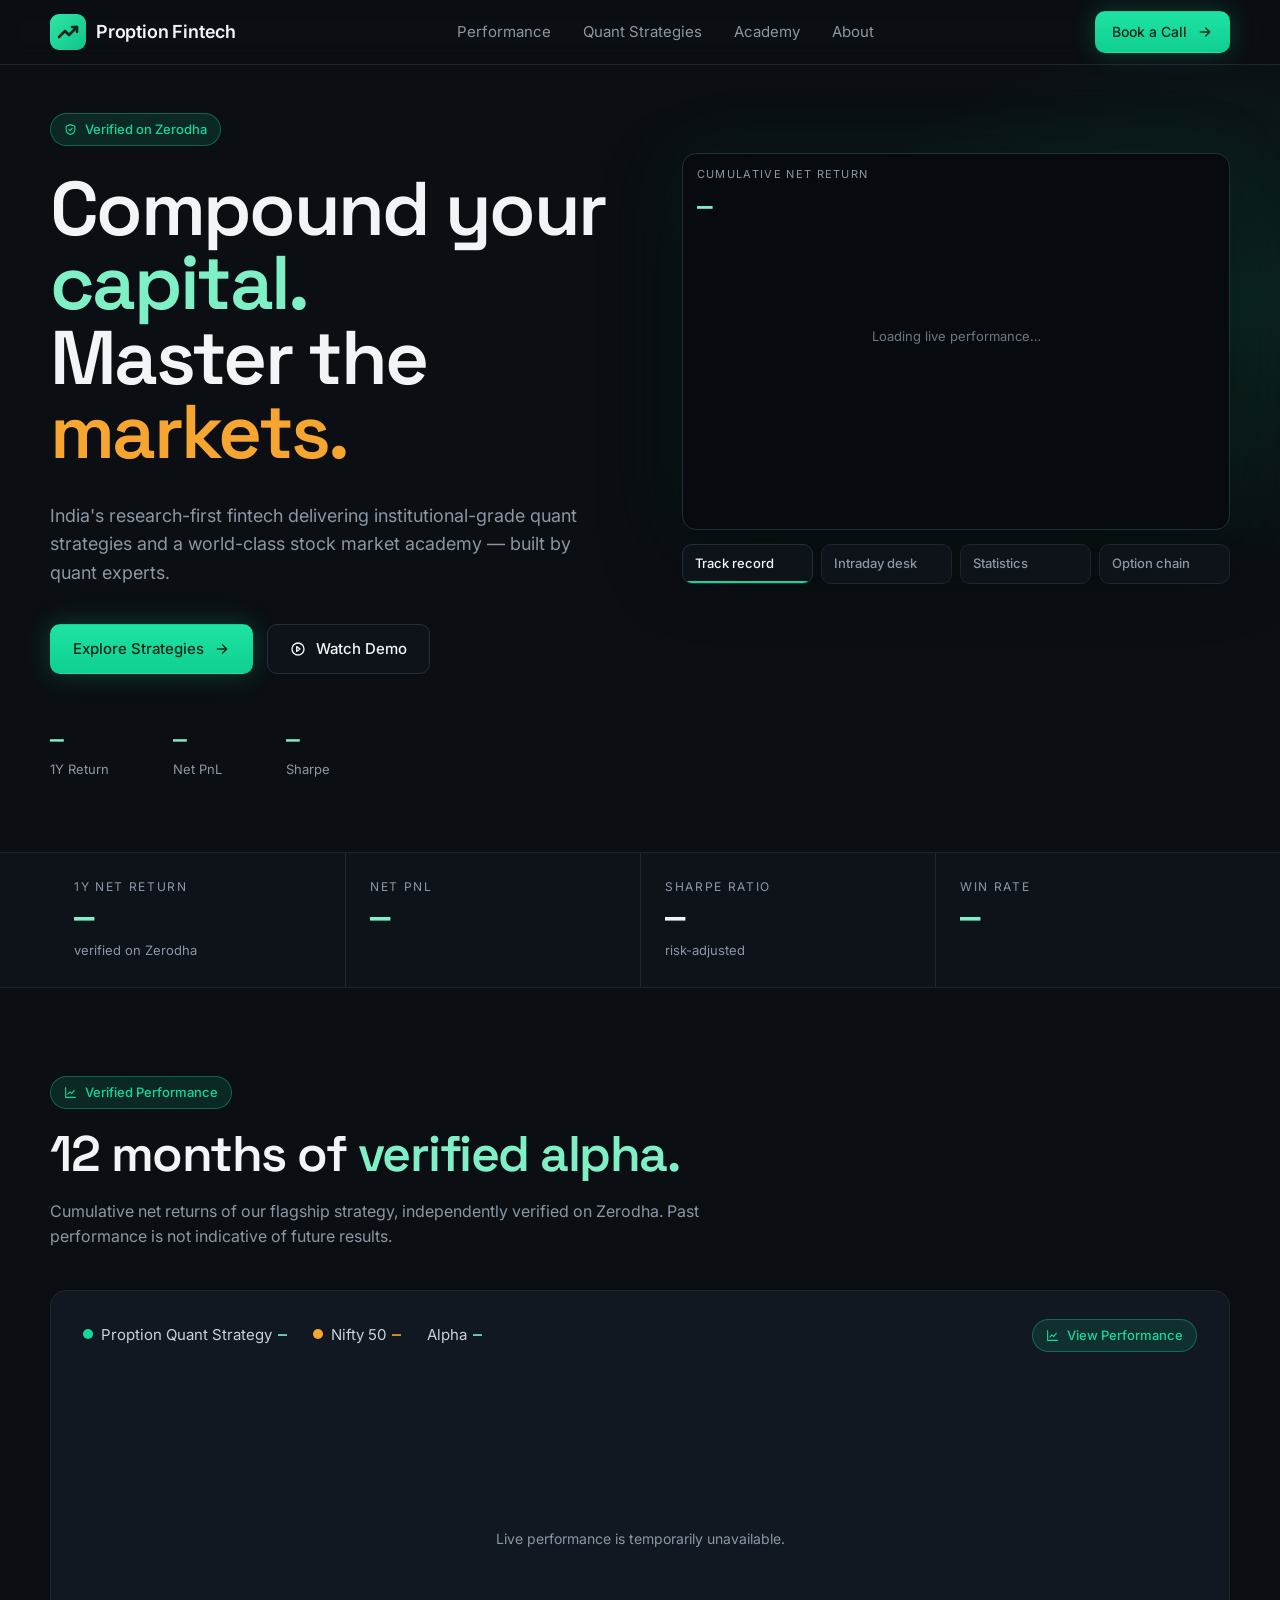
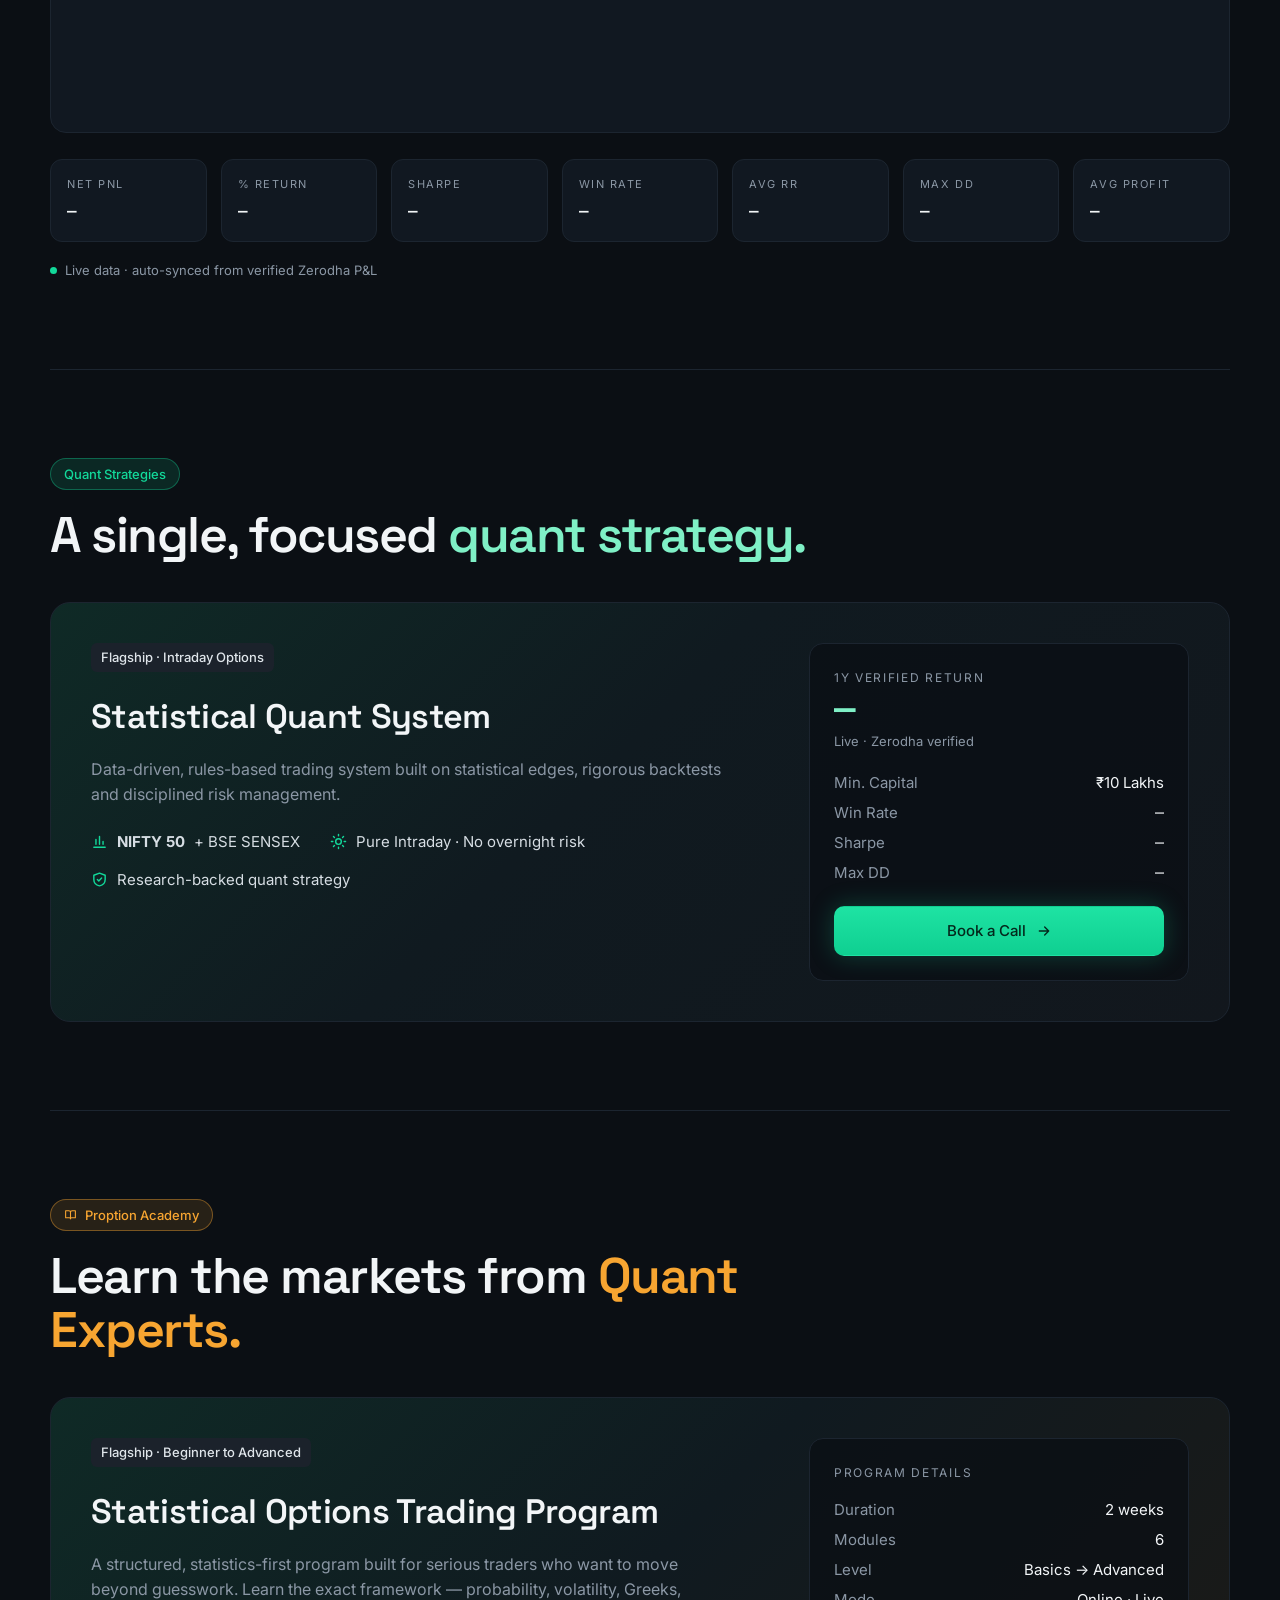
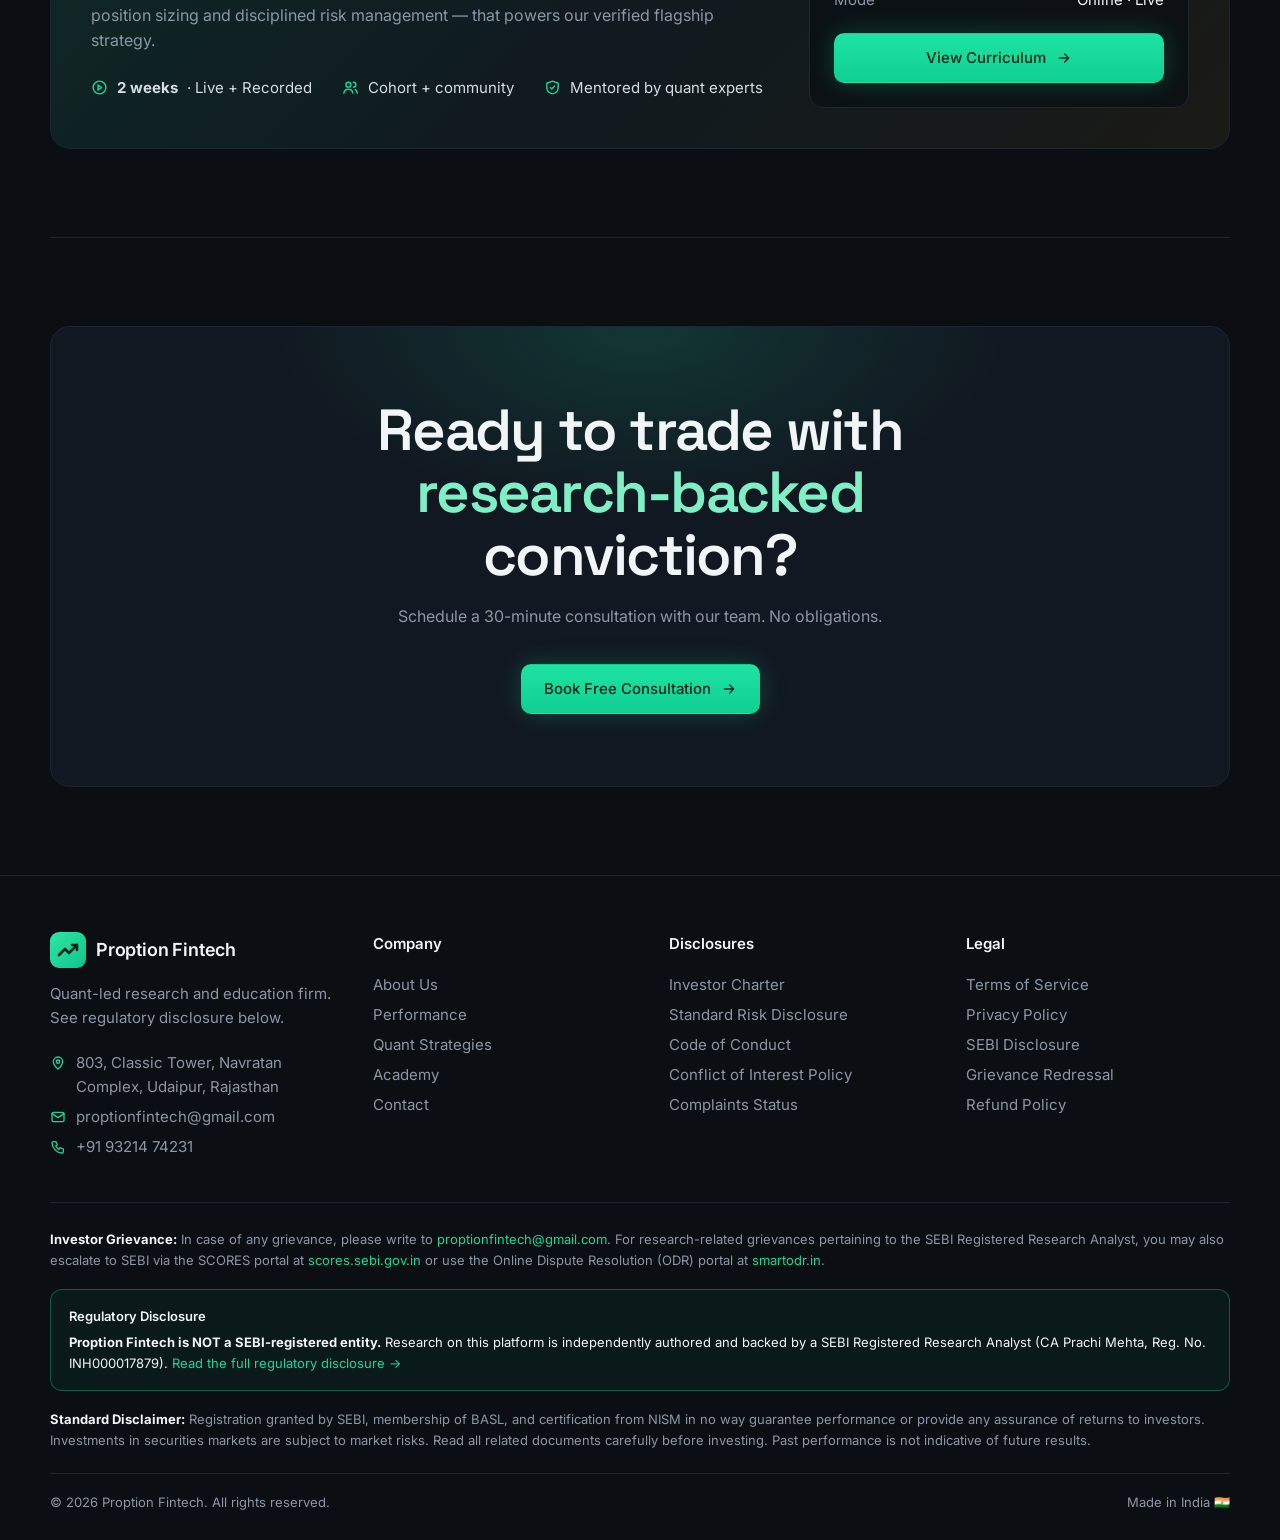
==== index.html @ deb4f8eb "Hero keeps rotating when the mouse rests on the page; isolate slide errors Co-Authored-By: Claude Op" ====
<!doctype html>
<html lang="en">
<head>
  <meta charset="utf-8" />
  <meta name="viewport" content="width=device-width, initial-scale=1" />
  <title>Proption Fintech — Quant-led research & market education</title>
  <meta name="description" content="Quant-led research and stock market education. Statistical options strategies with verified performance, and the Statistical Options Trading Program." />
  <meta property="og:title" content="Proption Fintech" />
  <meta property="og:description" content="Compound your capital. Master the markets." />
  <meta property="og:type" content="website" />
  <meta name="theme-color" content="#0b0f14" />
  <link rel="icon" href="assets/logo.svg" type="image/svg+xml" />
  <link rel="preconnect" href="https://fonts.googleapis.com" />
  <link rel="preconnect" href="https://fonts.gstatic.com" crossorigin />
  <link href="https://fonts.googleapis.com/css2?family=Inter:wght@400;500;600&family=JetBrains+Mono:wght@500;600&family=Space+Grotesk:wght@500;600;700&display=swap" rel="stylesheet" />
  <link rel="stylesheet" href="assets/styles.css?v=9" />
</head>
<body>
  <header class="nav" id="nav"></header>

  <main>
    <section class="hero container" id="hero"></section>
    <section class="strip" id="strip"></section>
    <section class="section container" id="performance"></section>
    <section class="section container" id="strategies"></section>
    <section class="section container" id="academy"></section>
    <section class="section container" id="cta"></section>
  </main>

  <footer class="footer" id="footer"></footer>

  <script src="site.config.js?v=9"></script>
  <script src="assets/hero.js?v=9"></script>
  <script src="assets/app.js?v=9"></script>
</body>
</html>
---- assets/styles.css ----
/* ─── Theme tokens (change colours here) ─────────────────────────────── */
:root {
  --bg: #0b0f14;
  --bg-2: #0e131a;
  --card: #111821;
  --card-2: #0f1d1c;
  --line: #1c2530;
  --line-2: #22303c;
  --text: #f2f5f7;
  --muted: #8b97a5;
  --muted-2: #6b7785;
  --green: #12d99a;
  --green-2: #7ff0c6;
  --green-soft: rgba(18, 217, 154, 0.12);
  --orange: #f7a531;
  --orange-soft: rgba(247, 165, 49, 0.12);
  --radius: 16px;
  --font: "Inter", system-ui, -apple-system, Segoe UI, Roboto, sans-serif;
  --display: "Space Grotesk", var(--font);
  --mono: "JetBrains Mono", ui-monospace, SFMono-Regular, Menlo, monospace;
}

* { box-sizing: border-box; }
html { scroll-behavior: smooth; scroll-padding-top: 80px; }
body {
  margin: 0; background: var(--bg); color: var(--text);
  font-family: var(--font); font-size: 16px; line-height: 1.6;
  -webkit-font-smoothing: antialiased;
}
a { color: inherit; text-decoration: none; }
main { overflow-x: clip; }
img, svg { display: block; }
.container { width: min(1180px, 100% - 32px); margin-inline: auto; }
.mono { font-family: var(--mono); }
.g { color: var(--green-2); }
.o { color: var(--orange); }

/* ─── Nav ─────────────────────────────────────────────────────────────── */
.nav {
  position: sticky; top: 0; z-index: 50;
  background: rgba(11, 15, 20, 0.82); backdrop-filter: blur(12px);
  border-bottom: 1px solid var(--line);
}
.nav-in { display: flex; align-items: center; justify-content: space-between; height: 64px; }
.brand { display: flex; align-items: center; gap: 10px; font-weight: 600; font-size: 18px; letter-spacing: -0.01em; }
.brand img { width: 36px; height: 36px; }
.nav-links { display: flex; gap: 32px; color: var(--muted); font-size: 15px; }
.nav-links a:hover { color: var(--text); }
.menu-btn { display: none; background: none; border: 1px solid var(--line-2); color: var(--text); border-radius: 10px; padding: 8px 10px; }

/* ─── Buttons & badges ───────────────────────────────────────────────── */
.btn {
  display: inline-flex; align-items: center; gap: 10px; border-radius: 10px;
  padding: 12px 22px; font-weight: 500; font-size: 15px; border: 1px solid transparent;
  cursor: pointer; transition: transform .15s ease, box-shadow .15s ease, background .15s;
  font-family: var(--font);
}
.btn svg { width: 16px; height: 16px; }
.btn-primary {
  background: linear-gradient(180deg, #1ee3a3, #0fcf91); color: #04281c;
  box-shadow: 0 0 24px rgba(18, 217, 154, 0.25);
}
.btn-primary:hover { transform: translateY(-1px); box-shadow: 0 0 36px rgba(18, 217, 154, 0.4); }
.btn-ghost { background: var(--bg-2); border-color: var(--line-2); color: var(--text); }
.btn-ghost:hover { border-color: #33424f; }
.btn-sm { padding: 9px 16px; font-size: 14px; }
.btn-block { width: 100%; justify-content: center; }

.badge {
  display: inline-flex; align-items: center; gap: 8px; font-size: 13px; font-weight: 500;
  color: var(--green); background: var(--green-soft); border: 1px solid rgba(18, 217, 154, 0.35);
  padding: 5px 13px; border-radius: 999px;
}
.badge svg { width: 13px; height: 13px; }
.badge.orange { color: var(--orange); background: var(--orange-soft); border-color: rgba(247, 165, 49, 0.4); }
.chip { display: inline-block; font-size: 13px; font-weight: 500; background: #1b222b; color: #dfe5ea; padding: 4px 10px; border-radius: 6px; }

/* ─── Hero ───────────────────────────────────────────────────────────── */
.hero {
  display: grid; grid-template-columns: 1.05fr 1fr; gap: 56px; align-items: center;
  padding: 44px 0 72px; position: relative;
}
.hero::before {
  content: ""; position: absolute; inset: -60px -20vw 0; z-index: -1; pointer-events: none;
  background:
    radial-gradient(600px 380px at 85% 35%, rgba(18, 217, 154, 0.10), transparent 70%),
    linear-gradient(var(--bg), var(--bg));
}
.hero h1 {
  font-family: var(--display); font-weight: 600; letter-spacing: -0.035em;
  font-size: clamp(44px, 6.4vw, 76px); line-height: 0.98; margin: 28px 0 32px;
}
.hero h1 span { display: block; }
.hero p.lead { color: var(--muted); font-size: 18px; max-width: 540px; margin: 0 0 36px; }
.hero-ctas { display: flex; gap: 14px; flex-wrap: wrap; }
.hero-stats { display: flex; gap: 64px; margin-top: 48px; flex-wrap: wrap; }
.hero-stats .v { font-family: var(--mono); font-size: 23px; font-weight: 600; color: var(--green-2); letter-spacing: 0.02em; }
.hero-stats .l { font-size: 13px; color: var(--muted); }

.hero-art { position: relative; }
.hero-art .screen {
  border-radius: 14px; overflow: hidden; border: 1px solid var(--line-2);
  background: radial-gradient(120% 90% at 70% 20%, #0f2a22, #070b0f 70%);
  aspect-ratio: 16 / 11; box-shadow: 0 30px 80px rgba(0,0,0,.55), 0 0 80px rgba(18,217,154,.08);
}
.hero-art .screen svg { width: 100%; height: 100%; filter: blur(0.6px) saturate(1.1); }
.verified-pill {
  position: absolute; left: -28px; bottom: -26px; display: flex; gap: 14px; align-items: center;
  background: rgba(14, 19, 26, .94); border: 1px solid var(--line-2); border-radius: 12px; padding: 14px 18px;
  box-shadow: 0 16px 40px rgba(0,0,0,.5);
}
.verified-pill .ic { width: 40px; height: 40px; border-radius: 10px; background: var(--green-soft); display: grid; place-items: center; color: var(--green); }
.verified-pill .ic svg { width: 20px; height: 20px; }
.verified-pill .t { font-size: 13px; color: var(--muted); }
.verified-pill .v { font-family: var(--mono); color: var(--green); font-weight: 600; }

/* ─── KPI strip ──────────────────────────────────────────────────────── */
.strip { border-top: 1px solid var(--line); border-bottom: 1px solid var(--line); background: var(--bg-2); }
.strip-in { display: grid; grid-template-columns: repeat(4, 1fr); }
.strip-in > div { padding: 24px 24px 26px; border-left: 1px solid var(--line); }
.strip-in > div:first-child { border-left: 0; }
.k-label { font-size: 12px; letter-spacing: 0.14em; text-transform: uppercase; color: var(--muted); }
.k-val { font-family: var(--mono); font-size: 34px; font-weight: 600; color: var(--green-2); line-height: 1.3; letter-spacing: 0.02em; }
.k-val.white { color: var(--text); }
.k-sub { font-size: 13px; color: var(--muted); }

/* ─── Sections ───────────────────────────────────────────────────────── */
.section { padding: 88px 0; }
.section + .section { border-top: 1px solid var(--line); }
.section h2 {
  font-family: var(--display); font-weight: 600; letter-spacing: -0.03em;
  font-size: clamp(32px, 4.4vw, 50px); line-height: 1.08; margin: 18px 0 18px; max-width: 760px;
}
.section .sub { color: var(--muted); max-width: 680px; margin: 0 0 40px; }

/* ─── Chart card ─────────────────────────────────────────────────────── */
.card { background: var(--card); border: 1px solid var(--line); border-radius: var(--radius); }
.chart-card { padding: 28px 32px 22px; }
.chart-head { display: flex; justify-content: space-between; align-items: center; gap: 16px; flex-wrap: wrap; margin-bottom: 18px; }
.legend { display: flex; gap: 26px; flex-wrap: wrap; font-size: 15px; color: #c9d1d9; }
.legend .dot { display: inline-block; width: 10px; height: 10px; border-radius: 50%; margin-right: 8px; vertical-align: 1px; }
.legend b { font-family: var(--mono); font-weight: 600; margin-left: 6px; }
.chart-wrap { position: relative; height: 340px; }
.chart-wrap svg { width: 100%; height: 100%; overflow: visible; }
.chart-tip {
  position: absolute; pointer-events: none; background: #0b1117; border: 1px solid var(--line-2);
  border-radius: 8px; padding: 8px 10px; font-size: 12px; white-space: nowrap; opacity: 0; transition: opacity .1s;
}
.chart-tip .d { color: var(--muted); }
.chart-empty { display: grid; place-items: center; height: 100%; color: var(--muted); font-size: 14px; }

.tiles { display: grid; grid-template-columns: repeat(7, 1fr); gap: 14px; margin-top: 26px; }
.tile { background: var(--card); border: 1px solid var(--line); border-radius: 12px; padding: 16px; }
.tile .k-label { font-size: 11px; }
.tile .tv { font-family: var(--mono); font-weight: 600; font-size: 16px; margin-top: 6px; }
.live-note { font-size: 13px; color: var(--muted); margin-top: 18px; display: flex; align-items: center; gap: 8px; }
.live-dot { width: 7px; height: 7px; border-radius: 50%; background: var(--green); box-shadow: 0 0 0 0 rgba(18,217,154,.6); animation: pulse 2s infinite; }
@keyframes pulse { 70% { box-shadow: 0 0 0 8px rgba(18,217,154,0); } 100% { box-shadow: 0 0 0 0 rgba(18,217,154,0); } }

/* ─── Product cards (Strategies / Academy) ──────────────────────────────────── */
.product {
  display: grid; grid-template-columns: 1fr 380px; gap: 36px; padding: 40px;
  background: linear-gradient(135deg, #0f2a26 0%, #101a20 45%, #12171d 100%);
  border: 1px solid var(--line); border-radius: 20px;
}
.product.amber { background: linear-gradient(135deg, #0f2a26 0%, #101a20 50%, #1b1a17 100%); }
.product h3 { font-family: var(--display); font-weight: 600; font-size: clamp(26px, 3vw, 34px); letter-spacing: -0.02em; margin: 18px 0 12px; }
.product p { color: var(--muted); margin: 0 0 22px; max-width: 640px; }
.feats { display: flex; flex-wrap: wrap; gap: 14px 30px; font-size: 15px; color: #d6dde3; }
.feats span { display: inline-flex; align-items: center; gap: 9px; }
.feats svg { width: 17px; height: 17px; color: var(--green); flex: none; }
.side { background: rgba(10, 14, 19, 0.75); border: 1px solid var(--line); border-radius: 14px; padding: 24px; align-self: start; }
.side .big { font-family: var(--mono); font-weight: 600; font-size: 36px; color: var(--green-2); line-height: 1.2; }
.side .note { font-size: 13px; color: var(--muted); margin-bottom: 16px; }
.kv { display: flex; justify-content: space-between; font-size: 15px; padding: 3px 0; }
.kv span:first-child { color: var(--muted); }
.side .btn { margin-top: 18px; }

/* ─── Curriculum pop-up ──────────────────────────────────────────────── */
.modal { border: 1px solid var(--line-2); border-radius: 18px; padding: 0; background: var(--card); color: var(--text);
  width: min(720px, 100% - 24px); max-height: min(88vh, 900px); }
.modal::backdrop { background: rgba(3, 6, 9, 0.72); backdrop-filter: blur(4px); }
.modal[open] { animation: pop .18s ease-out; }
@keyframes pop { from { opacity: 0; transform: translateY(8px) scale(.98); } }
.modal-in { padding: 32px; position: relative; }
.modal-x { position: absolute; top: 16px; right: 16px; width: 34px; height: 34px; border-radius: 9px; border: 1px solid var(--line-2);
  background: var(--bg-2); color: var(--muted); cursor: pointer; font-size: 14px; }
.modal-x:hover { color: var(--text); }
.modal h3 { font-family: var(--display); font-size: 28px; line-height: 1.15; letter-spacing: -0.02em; margin: 0 40px 4px 0; }
.modal-sub { color: var(--orange); font-size: 14px; margin-bottom: 22px; }
.modal h4 { font-size: 15px; margin: 26px 0 12px; }
.facts { display: grid; grid-template-columns: repeat(3, 1fr); gap: 12px; }
.facts > div { background: var(--bg-2); border: 1px solid var(--line); border-radius: 12px; padding: 12px 14px; }
.facts .fv { font-weight: 600; margin-top: 2px; }
.ticks { list-style: none; margin: 0; padding: 0; display: grid; grid-template-columns: 1fr 1fr; gap: 8px 20px; }
.ticks li { display: flex; gap: 10px; color: #d6dde3; font-size: 14.5px; }
.ticks svg { width: 17px; height: 17px; color: var(--green); flex: none; margin-top: 3px; }
.mods details { border: 1px solid var(--line); border-radius: 12px; margin-bottom: 8px; background: var(--bg-2); }
.mods summary { cursor: pointer; padding: 13px 16px; font-weight: 600; list-style: none; display: flex; gap: 12px; align-items: center; }
.mods summary::-webkit-details-marker { display: none; }
.mods summary::after { content: "+"; margin-left: auto; color: var(--muted); font-weight: 400; font-size: 18px; }
.mods details[open] summary::after { content: "–"; }
.mn { font-family: var(--mono); font-size: 12px; color: var(--green); background: var(--green-soft); padding: 2px 8px; border-radius: 6px; font-weight: 600; }
.mods ol { margin: 0; padding: 0 16px 14px 44px; color: #c9d1d9; font-size: 14.5px; }
.mods li { padding: 3px 0; }
.modal-note { color: var(--muted); font-size: 13px; margin: 22px 0 18px; }
@media (max-width: 720px) {
  .modal-in { padding: 24px 18px; }
  .facts { grid-template-columns: 1fr 1fr 1fr; gap: 8px; }
  .facts > div { padding: 10px; }
  .ticks { grid-template-columns: 1fr; }
}

/* ─── About ──────────────────────────────────────────────────────────── */
.team { display: grid; grid-template-columns: repeat(auto-fit, minmax(260px, 1fr)); gap: 18px; }
.person { padding: 24px; display: flex; gap: 16px; align-items: flex-start; }
.avatar { width: 48px; height: 48px; border-radius: 12px; display: grid; place-items: center; font-family: var(--display); font-weight: 600; background: var(--green-soft); color: var(--green-2); flex: none; }
.person h4 { margin: 0; font-size: 17px; }
.person .role { color: var(--green); font-size: 14px; }
.person .bio { color: var(--muted); font-size: 14px; margin-top: 4px; }

/* ─── CTA panel ──────────────────────────────────────────────────────── */
.cta-panel {
  text-align: center; padding: 72px 24px; border-radius: 20px; border: 1px solid var(--line);
  background: radial-gradient(520px 260px at 50% 0%, rgba(18, 217, 154, 0.16), transparent 70%), var(--card);
}
.cta-panel h2 { margin: 0 auto 18px; font-size: clamp(34px, 4.8vw, 58px); }
.cta-panel p { color: var(--muted); max-width: 520px; margin: 0 auto 34px; }

/* ─── Footer ─────────────────────────────────────────────────────────── */
.footer { border-top: 1px solid var(--line); padding: 56px 0 28px; font-size: 15px; }
.f-grid { display: grid; grid-template-columns: 1.1fr 1fr 1fr 1fr; gap: 32px; }
.f-grid h5 { margin: 0 0 14px; font-size: 15px; font-weight: 600; }
.f-grid ul { list-style: none; margin: 0; padding: 0; }
.f-grid li { padding: 3px 0; }
.f-grid li a { color: var(--muted); }
.f-grid li a:hover { color: var(--text); }
.f-about p { color: var(--muted); margin: 14px 0 18px; }
.f-contact div { display: flex; gap: 10px; color: var(--muted); padding: 3px 0; }
.f-contact svg { width: 16px; height: 16px; color: var(--green); flex: none; margin-top: 4px; }
.f-legal { border-top: 1px solid var(--line); margin-top: 40px; padding-top: 26px; font-size: 13px; color: var(--muted); }
.f-legal strong { color: var(--text); }
.f-legal a { color: var(--green); }
.reg-box { margin: 18px 0; padding: 16px 18px; border: 1px solid rgba(18, 217, 154, 0.35); background: rgba(18, 217, 154, 0.05); border-radius: 12px; color: var(--text); }
.reg-box .h { font-weight: 600; margin-bottom: 6px; }
.f-bottom { display: flex; justify-content: space-between; border-top: 1px solid var(--line); margin-top: 22px; padding-top: 18px; font-size: 13px; color: var(--muted); }

/* ─── Legal pages ────────────────────────────────────────────────────── */
.doc { padding: 64px 0 88px; max-width: 820px; }
.doc h1 { font-family: var(--display); font-size: 40px; letter-spacing: -0.02em; margin: 0 0 8px; }
.doc .upd { color: var(--muted); font-size: 14px; margin-bottom: 32px; }
.doc h2 { font-size: 21px; margin: 32px 0 10px; }
.doc p, .doc li { color: #c9d1d9; }
.doc .todo { border: 1px dashed var(--orange); color: var(--orange); background: var(--orange-soft); padding: 14px 16px; border-radius: 10px; font-size: 14px; }

/* ─── Responsive ─────────────────────────────────────────────────────── */
@media (max-width: 1080px) {
  .tiles { grid-template-columns: repeat(4, 1fr); }
}
@media (max-width: 900px) {
  .hero { grid-template-columns: 1fr; gap: 48px; padding-top: 32px; }
  .verified-pill { left: 12px; }
  .strip-in { grid-template-columns: repeat(2, 1fr); }
  .strip-in > div:nth-child(3) { border-left: 0; }
  .strip-in > div:nth-child(n+3) { border-top: 1px solid var(--line); }
  .product { grid-template-columns: 1fr; padding: 28px; }
  .f-grid { grid-template-columns: 1fr 1fr; }
}
@media (max-width: 720px) {
  .nav-links { display: none; position: absolute; top: 64px; left: 0; right: 0; flex-direction: column; gap: 0; background: var(--bg); border-bottom: 1px solid var(--line); }
  .nav-links.open { display: flex; }
  .nav-links a { padding: 14px 16px; border-top: 1px solid var(--line); }
  .menu-btn { display: block; }
  .nav .btn-sm { display: none; }
  .hero-stats { gap: 32px; }
  .tiles { grid-template-columns: repeat(2, 1fr); }
  .chart-card { padding: 20px 16px; }
  .chart-wrap { height: 260px; }
  .k-val { font-size: 26px; }
  .section { padding: 64px 0; }
  .f-grid { grid-template-columns: 1fr; }
  .f-bottom { flex-direction: column; gap: 6px; }
}

/* ─── About & profile pop-ups ────────────────────────────────────────── */
.modal-in { max-height: inherit; overflow-y: auto; }
.modal.modal-wide { width: min(1040px, 100% - 24px); }
.modal-lead { color: var(--muted); margin: 10px 0 24px; max-width: 640px; }
.team-grid { display: grid; grid-template-columns: repeat(3, 1fr); gap: 14px; }
.tcard { background: var(--bg-2); border: 1px solid var(--line); border-radius: 14px; padding: 18px; display: flex; flex-direction: column; }
.thead { display: flex; gap: 12px; align-items: center; margin-bottom: 10px; }
.tcard h4 { margin: 0; font-size: 16px; }
.texp { font-size: 13px; color: var(--orange); }
.trole { font-size: 14px; color: var(--green-2); margin-bottom: 8px; }
.tpts { margin: 0 0 14px; padding-left: 18px; color: #c9d1d9; font-size: 14px; flex: 1; }
.tpts li { padding: 2px 0; }
.tbtn { align-self: flex-start; }
.avatar.ph { object-fit: cover; padding: 0; }
.avatar-lg { width: 72px; height: 72px; font-size: 24px; border-radius: 16px; }
.phead { display: flex; gap: 18px; align-items: center; margin: 0 40px 18px 0; }
.phead h3 { margin: 0 0 4px; }
.pbio { color: #c9d1d9; margin: 0; }
@media (max-width: 900px) { .team-grid { grid-template-columns: 1fr 1fr; } }
@media (max-width: 600px) { .team-grid { grid-template-columns: 1fr; } .phead { flex-direction: column; align-items: flex-start; } }

/* legal page tables & fill-in markers */
.doc ul, .doc ol { padding-left: 22px; }
.doc li { padding: 3px 0; }
.doc .table-wrap { overflow-x: auto; margin: 10px 0 6px; border: 1px solid var(--line); border-radius: 12px; }
.doc table { border-collapse: collapse; width: 100%; font-size: 14px; }
.doc th, .doc td { text-align: left; padding: 10px 12px; border-bottom: 1px solid var(--line); color: #c9d1d9; vertical-align: top; }
.doc th { background: var(--bg-2); color: var(--text); font-weight: 600; }
.doc tr:last-child td { border-bottom: 0; }
.doc .small { font-size: 13px; color: var(--muted); }
.doc .fill { background: var(--orange-soft); color: var(--orange); border: 1px dashed rgba(247,165,49,.5); border-radius: 5px; padding: 0 6px; }
.doc .todo { margin-bottom: 18px; }

/* ─── Rotating hero ───────────────────────────────────────────────────── */
.hero { align-items: start; }
.hero-copy-wrap { min-width: 0; padding-top: 4px; }
.hero-copy { display: grid; }
.hero-copy .hc { grid-area: 1 / 1; opacity: 0; visibility: hidden; transform: translateY(8px); transition: opacity .35s ease, transform .35s ease, visibility 0s linear .35s; }
.hero-copy .hc.active { opacity: 1; visibility: visible; transform: none; transition: opacity .45s ease .1s, transform .45s ease .1s; }
.hero-copy h1 { margin-top: 26px; }
.hero-art { min-width: 0; display: grid; gap: 14px; padding-top: 44px; }
.hero-stage { position: relative; aspect-ratio: 16 / 11; max-width: 100%; border-radius: 14px; overflow: hidden; border: 1px solid var(--line-2);
  background: #070b0f; box-shadow: 0 30px 80px rgba(0,0,0,.45), 0 0 80px color-mix(in srgb, var(--green) 8%, transparent); }
.hv { position: absolute; inset: 0; opacity: 0; visibility: hidden; transition: opacity .45s ease, visibility 0s linear .45s; }
.hv.active { opacity: 1; visibility: visible; transition: opacity .45s ease; }
.hv canvas { position: absolute; inset: 0; width: 100%; height: 100%; display: block; }
.hv-readout { position: absolute; left: 14px; top: 12px; display: grid; gap: 2px; pointer-events: none; }
.hv-readout .k { font-size: 11px; letter-spacing: .12em; text-transform: uppercase; color: var(--muted); }
.hv-readout .v { font-family: var(--mono); font-size: 26px; font-weight: 600; color: var(--green-2); font-variant-numeric: tabular-nums; }
.hv-readout .s { font-family: var(--mono); font-size: 12px; color: var(--orange); }
.hv-illus { position: absolute; left: 12px; bottom: 8px; font-size: 11px; color: var(--muted-2); letter-spacing: .03em; }
.hv-illus-up { bottom: 38px; }
.hv-tape { position: absolute; left: 0; right: 0; bottom: 0; height: 30px; border-top: 1px solid var(--line-2); background: rgba(7,11,15,.92); overflow: hidden; }
.hv-tape-track { display: flex; width: max-content; animation: hvtape 26s linear infinite; animation-play-state: paused; }
.hv.on .hv-tape-track { animation-play-state: running; }
.hv-tape-item { display: flex; gap: 8px; align-items: center; padding: 0 22px; height: 30px; font-family: var(--mono); font-size: 12px; white-space: nowrap; border-right: 1px solid var(--line); }
.hv-tape-item .n { color: var(--muted); } .hv-tape-item .up { color: var(--green); } .hv-tape-item .dn { color: #f0616d; }
@keyframes hvtape { to { transform: translateX(-50%); } }
.hv-prob { position: absolute; right: 12px; top: 10px; text-align: right; font-family: var(--mono); font-size: 12px; color: var(--muted); display: grid; gap: 2px; }
.hv-prob b { color: var(--text); font-weight: 600; font-variant-numeric: tabular-nums; }
.hv-chain { position: absolute; inset: 0 0 24px 0; display: grid; grid-template-rows: auto 1fr; font-family: var(--mono); font-size: 12px; }
.hv-chain-top { display: flex; justify-content: space-between; gap: 10px; padding: 10px 14px; border-bottom: 1px solid var(--line-2); color: var(--muted); }
.hv-chain-top b { color: var(--text); font-weight: 600; font-variant-numeric: tabular-nums; }
.hv-chain-body { overflow: hidden; }
.hv-chain table { width: 100%; border-collapse: collapse; font-variant-numeric: tabular-nums; }
.hv-chain th { font: 600 10.5px var(--font); letter-spacing: .1em; text-transform: uppercase; color: var(--muted-2); padding: 6px 8px; text-align: right; }
.hv-chain th.c, .hv-chain td.c { text-align: center; }
.hv-chain td { padding: 0 8px; height: 24px; text-align: right; color: #c9d1d9; position: relative; }
.hv-chain td.k { color: var(--text); font-weight: 600; background: rgba(255,255,255,.03); }
.hv-chain tr.atm td { background: color-mix(in srgb, var(--green) 9%, transparent); }
.hv-chain tr.atm td.k { color: var(--green-2); }
.hv-chain tr.band td.k { box-shadow: inset 3px 0 0 color-mix(in srgb, var(--orange) 55%, transparent); }
.hv-chain .bar { position: absolute; top: 5px; bottom: 5px; border-radius: 3px; transition: width .8s ease; }
.hv-chain .bar.ce { right: 8px; background: rgba(240,97,109,.22); }
.hv-chain .bar.pe { left: 8px; background: color-mix(in srgb, var(--green) 22%, transparent); }
.hv-chain td span { position: relative; }
.hv-chain .up { animation: hvup .9s ease; } .hv-chain .dn { animation: hvdn .9s ease; }
@keyframes hvup { from { color: var(--green); } } @keyframes hvdn { from { color: #f0616d; } }
.hero-tabs { display: grid; grid-template-columns: repeat(4, minmax(0, 1fr)); gap: 8px; }
.hero-tab { position: relative; overflow: hidden; text-align: left; font: 500 13px var(--font); color: var(--muted); background: var(--bg-2);
  border: 1px solid var(--line); border-radius: 10px; padding: 10px 12px 12px; cursor: pointer; transition: color .2s, border-color .2s; }
.hero-tab:hover { color: var(--text); }
.hero-tab.active { color: var(--text); border-color: var(--line-2); }
.hero-tab:focus-visible { outline: 2px solid var(--green-2); outline-offset: 2px; }
.hero-tab .prog { position: absolute; left: 0; bottom: 0; height: 2px; width: 0; background: var(--green); }
.hero-tab.active .prog { animation: heroprog var(--dur, 9s) linear forwards; }
.hero.paused .hero-tab.active .prog, .hero.still .hero-tab.active .prog { animation-play-state: paused; }
.hero.still .hero-tab.active .prog { animation: none; width: 100%; }
@keyframes heroprog { to { width: 100%; } }
@media (max-width: 900px) {
  .hero-art { padding-top: 0; }
}
@media (max-width: 520px) {
  .hero-tabs { grid-template-columns: repeat(2, minmax(0, 1fr)); }
  .hv-chain td, .hv-chain th { padding: 0 4px; } .hv-chain { font-size: 10.5px; }
  .hv-readout .v { font-size: 20px; }
}
@media (prefers-reduced-motion: reduce) { .hv-tape-track { animation: none; } .hero-copy .hc, .hv { transition: none; } }
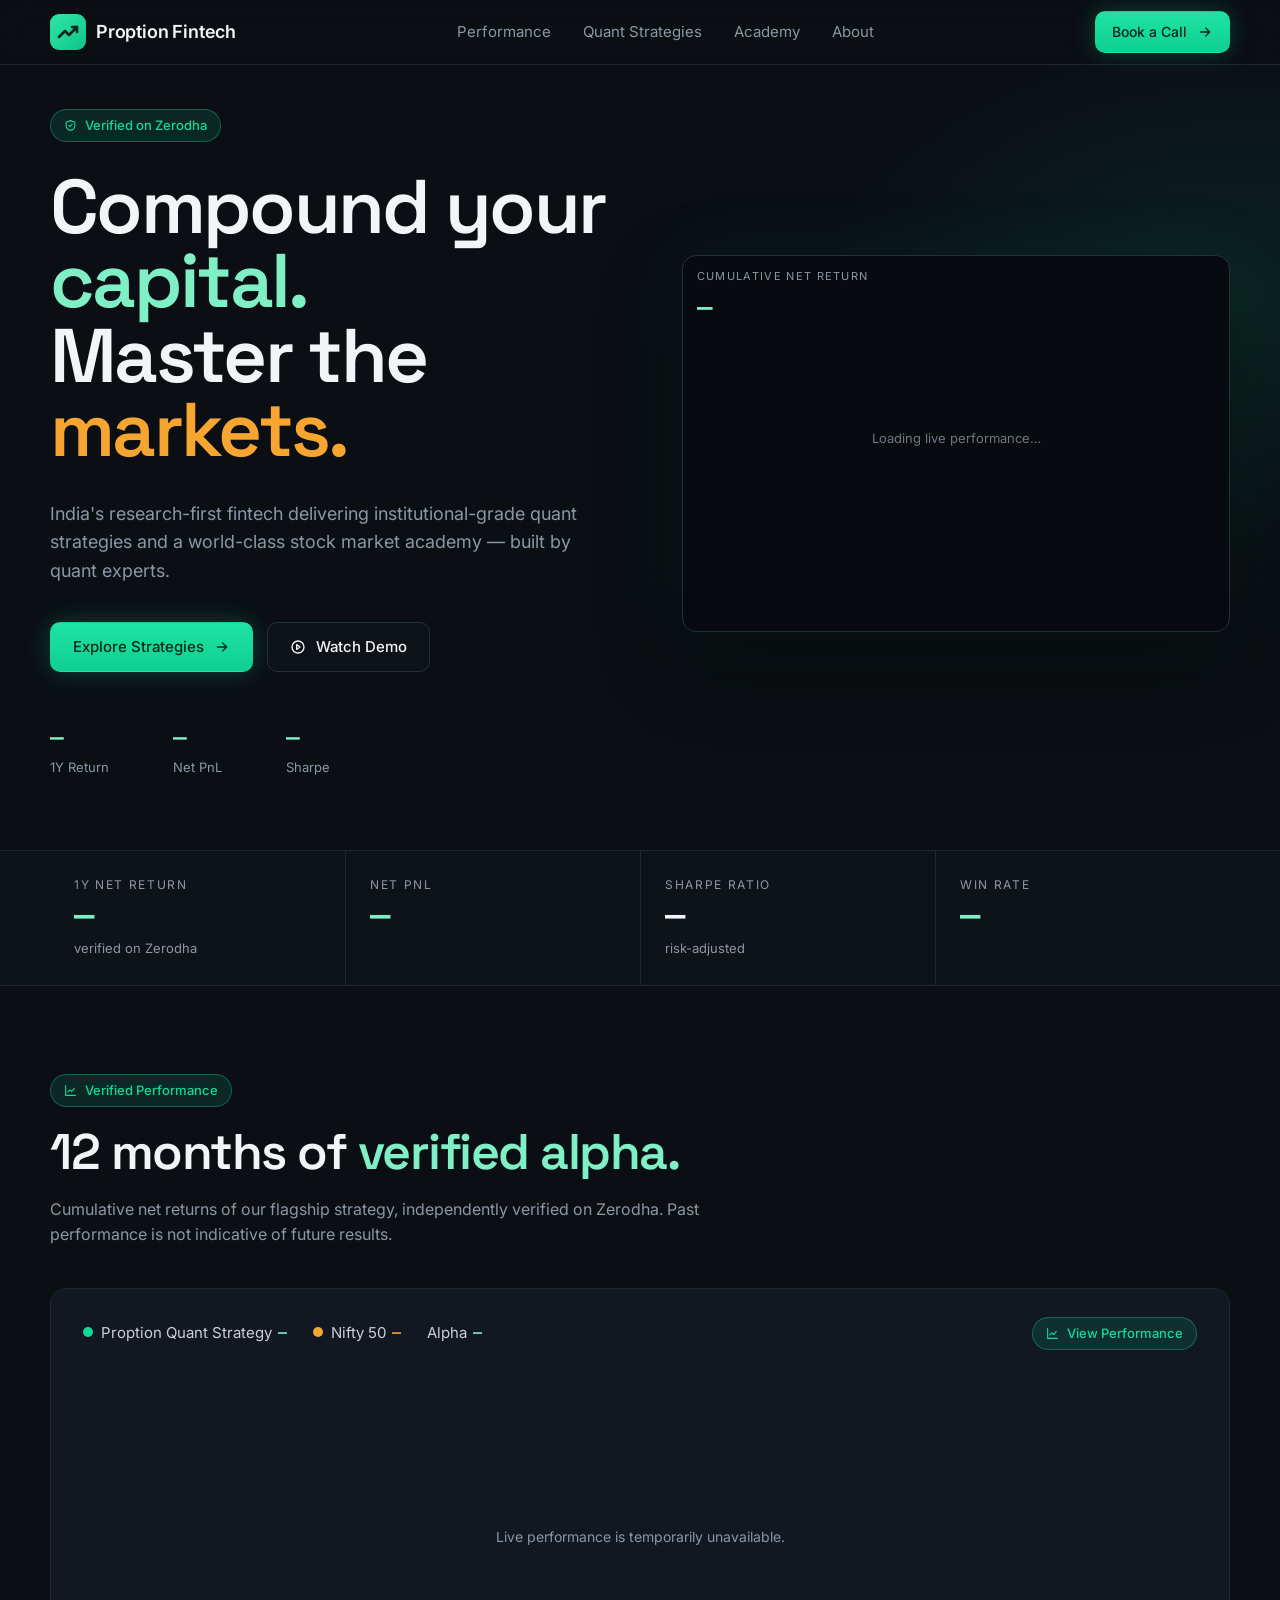
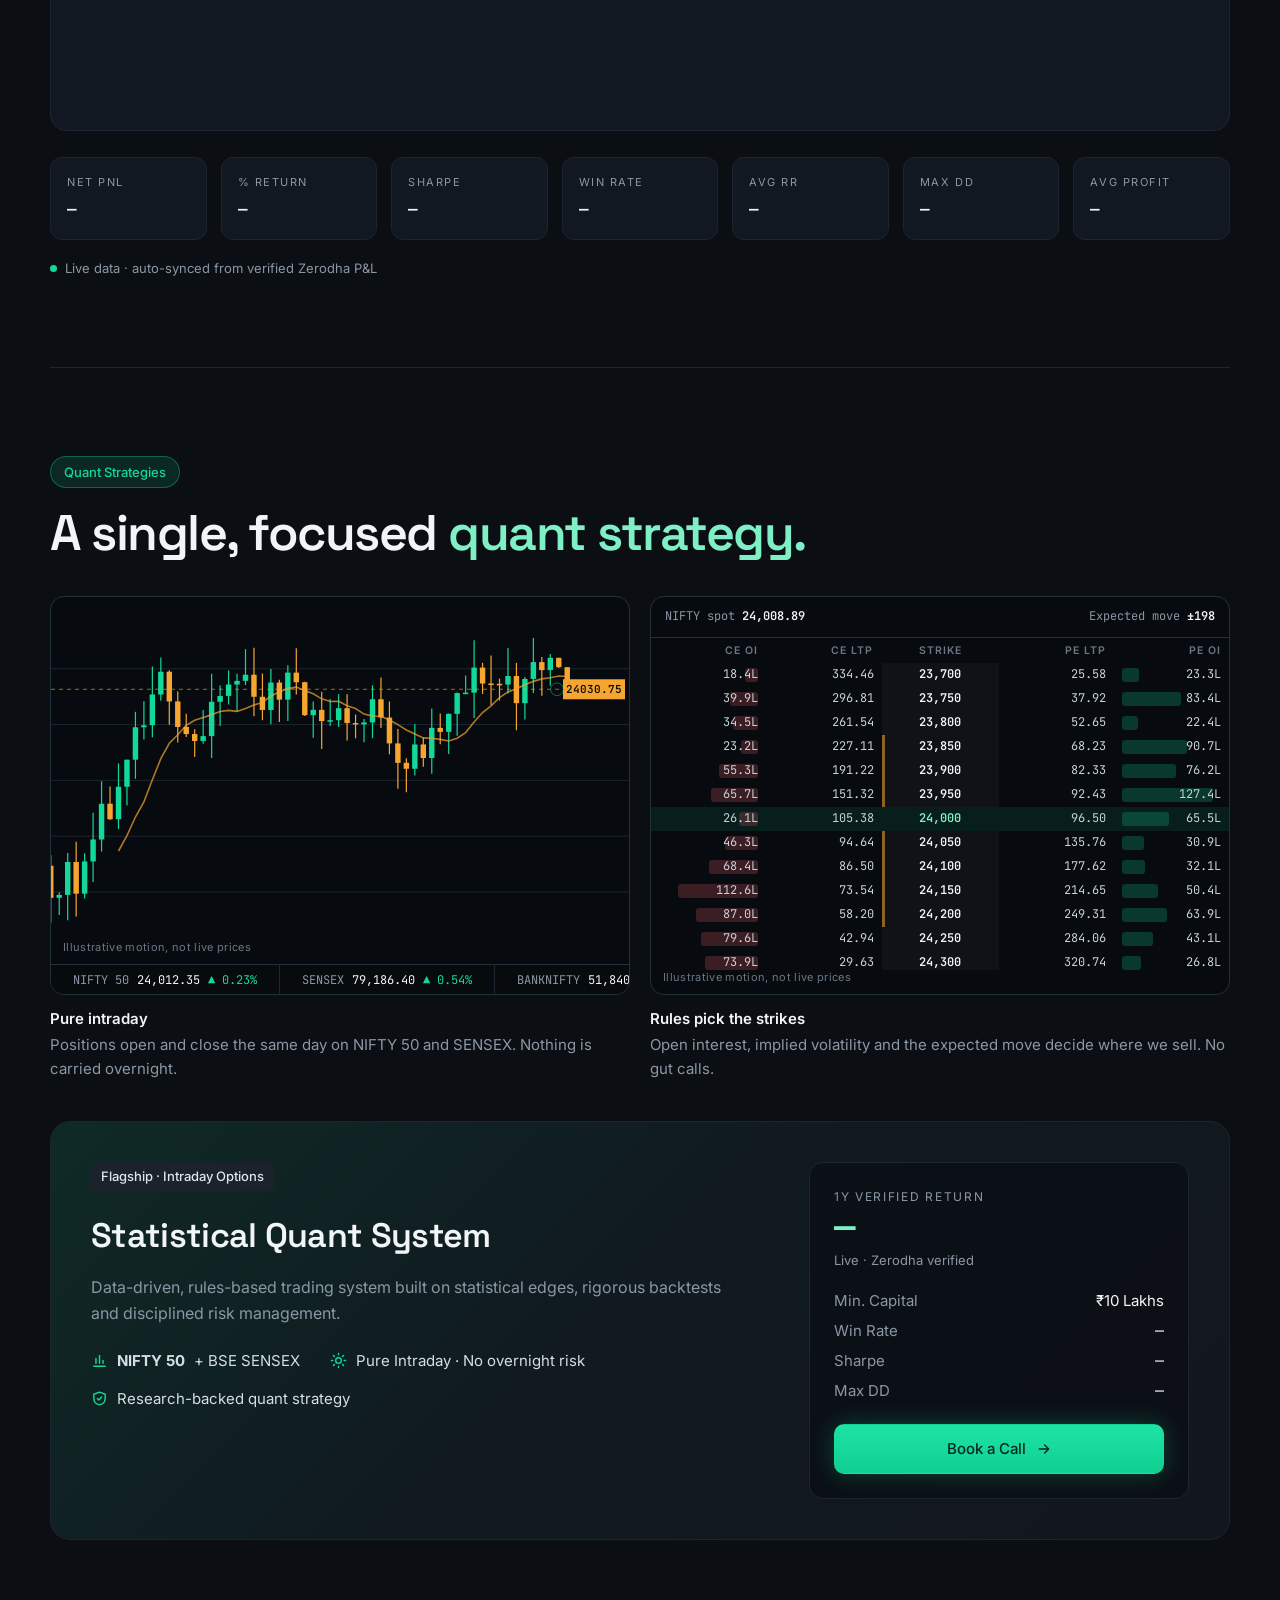
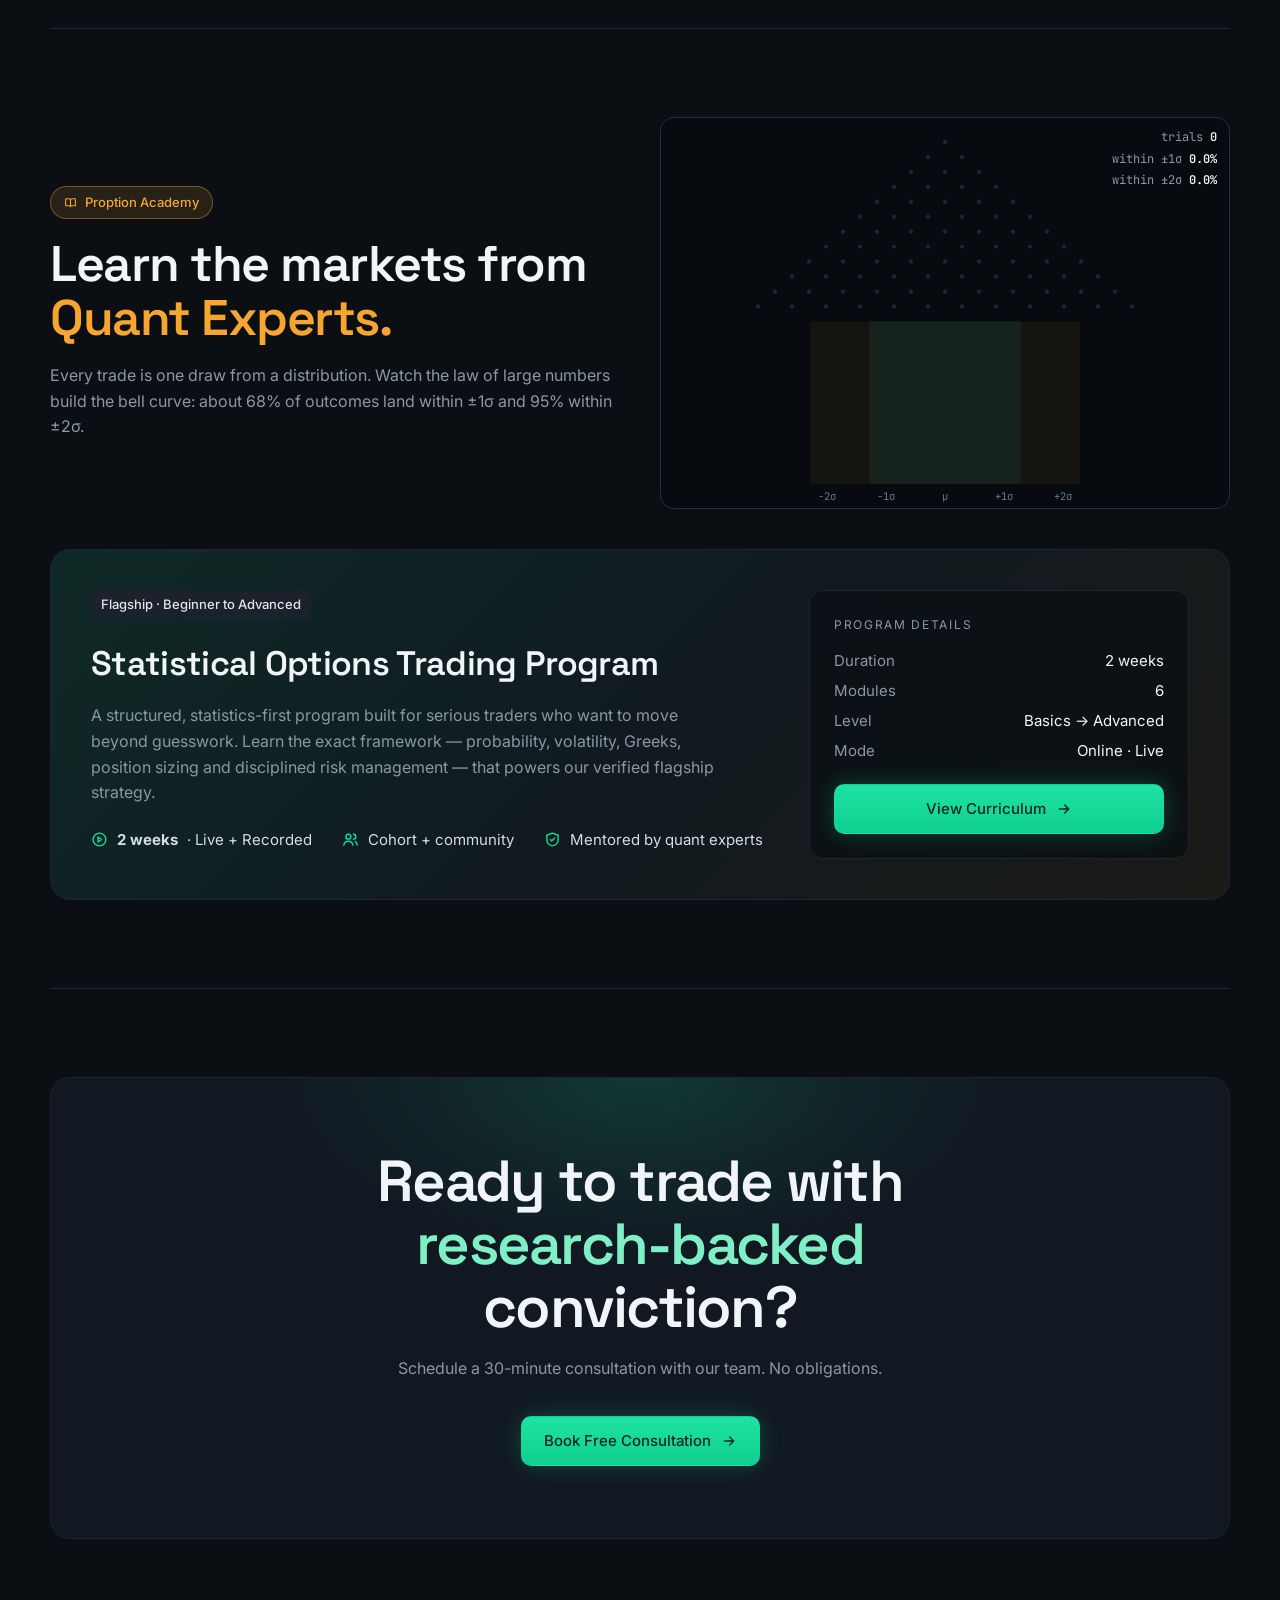
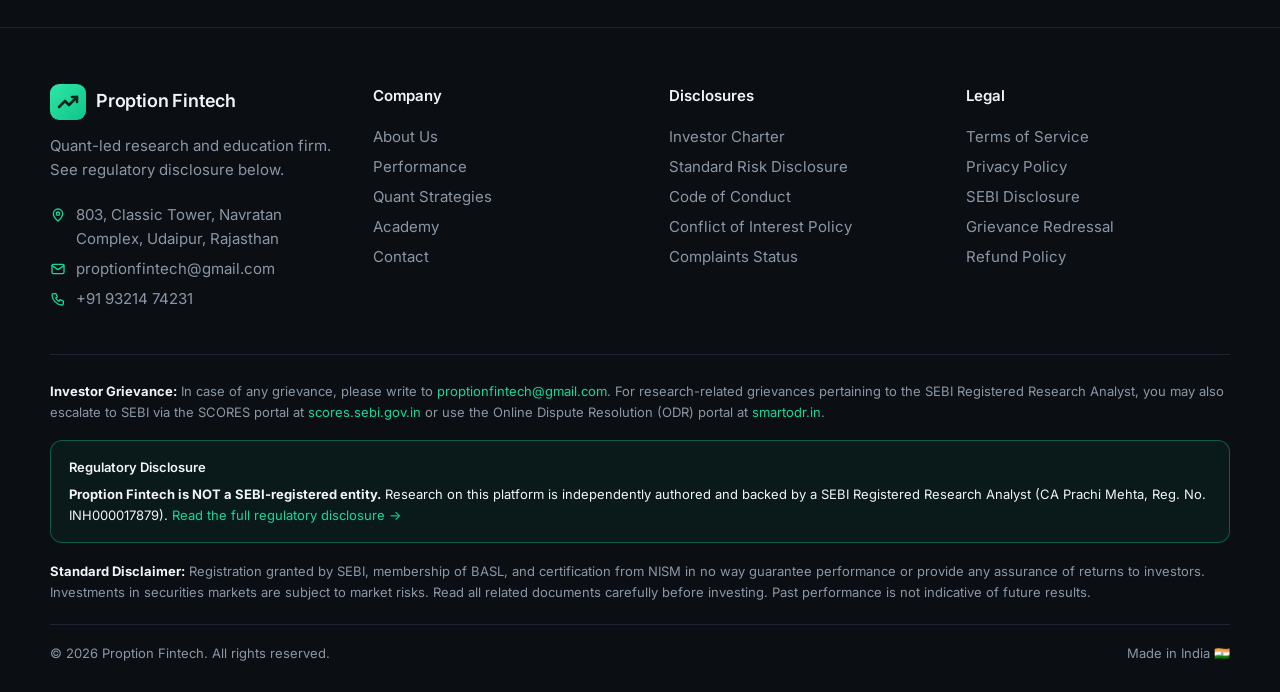
==== commit a3653838: "Place each animation in its own section; start on scroll Co-Authored-By: Claude Opus 5.5 <noreply@an" ====
--- a/index.html
+++ b/index.html
@@ -13,7 +13,7 @@
   <link rel="preconnect" href="https://fonts.googleapis.com" />
   <link rel="preconnect" href="https://fonts.gstatic.com" crossorigin />
   <link href="https://fonts.googleapis.com/css2?family=Inter:wght@400;500;600&family=JetBrains+Mono:wght@500;600&family=Space+Grotesk:wght@500;600;700&display=swap" rel="stylesheet" />
-  <link rel="stylesheet" href="assets/styles.css?v=9" />
+  <link rel="stylesheet" href="assets/styles.css?v=10" />
 </head>
 <body>
   <header class="nav" id="nav"></header>
@@ -29,8 +29,8 @@
 
   <footer class="footer" id="footer"></footer>
 
-  <script src="site.config.js?v=9"></script>
-  <script src="assets/hero.js?v=9"></script>
-  <script src="assets/app.js?v=9"></script>
+  <script src="site.config.js?v=10"></script>
+  <script src="assets/hero.js?v=10"></script>
+  <script src="assets/app.js?v=10"></script>
 </body>
 </html>
--- a/assets/styles.css
+++ b/assets/styles.css
@@ -315,16 +315,17 @@
 .doc .fill { background: var(--orange-soft); color: var(--orange); border: 1px dashed rgba(247,165,49,.5); border-radius: 5px; padding: 0 6px; }
 .doc .todo { margin-bottom: 18px; }
 
-/* ─── Rotating hero ───────────────────────────────────────────────────── */
-.hero { align-items: start; }
-.hero-copy-wrap { min-width: 0; padding-top: 4px; }
-.hero-copy { display: grid; }
-.hero-copy .hc { grid-area: 1 / 1; opacity: 0; visibility: hidden; transform: translateY(8px); transition: opacity .35s ease, transform .35s ease, visibility 0s linear .35s; }
-.hero-copy .hc.active { opacity: 1; visibility: visible; transform: none; transition: opacity .45s ease .1s, transform .45s ease .1s; }
-.hero-copy h1 { margin-top: 26px; }
-.hero-art { min-width: 0; display: grid; gap: 14px; padding-top: 44px; }
-.hero-stage { position: relative; aspect-ratio: 16 / 11; max-width: 100%; border-radius: 14px; overflow: hidden; border: 1px solid var(--line-2);
+/* ─── Section animations ──────────────────────────────────────────────── */
+.viz { position: relative; aspect-ratio: 16 / 11; max-width: 100%; border-radius: 14px; overflow: hidden; border: 1px solid var(--line-2);
   background: #070b0f; box-shadow: 0 30px 80px rgba(0,0,0,.45), 0 0 80px color-mix(in srgb, var(--green) 8%, transparent); }
+.hero-art .viz { width: 100%; }
+.viz-row { display: grid; grid-template-columns: repeat(auto-fit, minmax(min(100%, 420px), 1fr)); gap: 20px; margin-top: 36px; }
+.viz-fig { margin: 0; display: grid; gap: 12px; min-width: 0; }
+.viz-fig .viz { box-shadow: none; }
+.viz-fig figcaption { color: var(--muted); font-size: 15px; }
+.viz-fig figcaption strong { display: block; color: var(--text); font-weight: 600; margin-bottom: 2px; }
+.acad-head { display: grid; grid-template-columns: minmax(0, 1fr) minmax(0, 1fr); gap: 40px; align-items: center; }
+.acad-head .viz { box-shadow: none; }
 .hv { position: absolute; inset: 0; opacity: 0; visibility: hidden; transition: opacity .45s ease, visibility 0s linear .45s; }
 .hv.active { opacity: 1; visibility: visible; transition: opacity .45s ease; }
 .hv canvas { position: absolute; inset: 0; width: 100%; height: 100%; display: block; }
@@ -360,23 +361,12 @@
 .hv-chain td span { position: relative; }
 .hv-chain .up { animation: hvup .9s ease; } .hv-chain .dn { animation: hvdn .9s ease; }
 @keyframes hvup { from { color: var(--green); } } @keyframes hvdn { from { color: #f0616d; } }
-.hero-tabs { display: grid; grid-template-columns: repeat(4, minmax(0, 1fr)); gap: 8px; }
-.hero-tab { position: relative; overflow: hidden; text-align: left; font: 500 13px var(--font); color: var(--muted); background: var(--bg-2);
   border: 1px solid var(--line); border-radius: 10px; padding: 10px 12px 12px; cursor: pointer; transition: color .2s, border-color .2s; }
-.hero-tab:hover { color: var(--text); }
-.hero-tab.active { color: var(--text); border-color: var(--line-2); }
-.hero-tab:focus-visible { outline: 2px solid var(--green-2); outline-offset: 2px; }
-.hero-tab .prog { position: absolute; left: 0; bottom: 0; height: 2px; width: 0; background: var(--green); }
-.hero-tab.active .prog { animation: heroprog var(--dur, 9s) linear forwards; }
-.hero.paused .hero-tab.active .prog, .hero.still .hero-tab.active .prog { animation-play-state: paused; }
-.hero.still .hero-tab.active .prog { animation: none; width: 100%; }
-@keyframes heroprog { to { width: 100%; } }
 @media (max-width: 900px) {
-  .hero-art { padding-top: 0; }
+  .acad-head { grid-template-columns: 1fr; gap: 28px; }
 }
 @media (max-width: 520px) {
-  .hero-tabs { grid-template-columns: repeat(2, minmax(0, 1fr)); }
   .hv-chain td, .hv-chain th { padding: 0 4px; } .hv-chain { font-size: 10.5px; }
   .hv-readout .v { font-size: 20px; }
 }
-@media (prefers-reduced-motion: reduce) { .hv-tape-track { animation: none; } .hero-copy .hc, .hv { transition: none; } }
+@media (prefers-reduced-motion: reduce) { .hv-tape-track { animation: none; } .hv { transition: none; } }
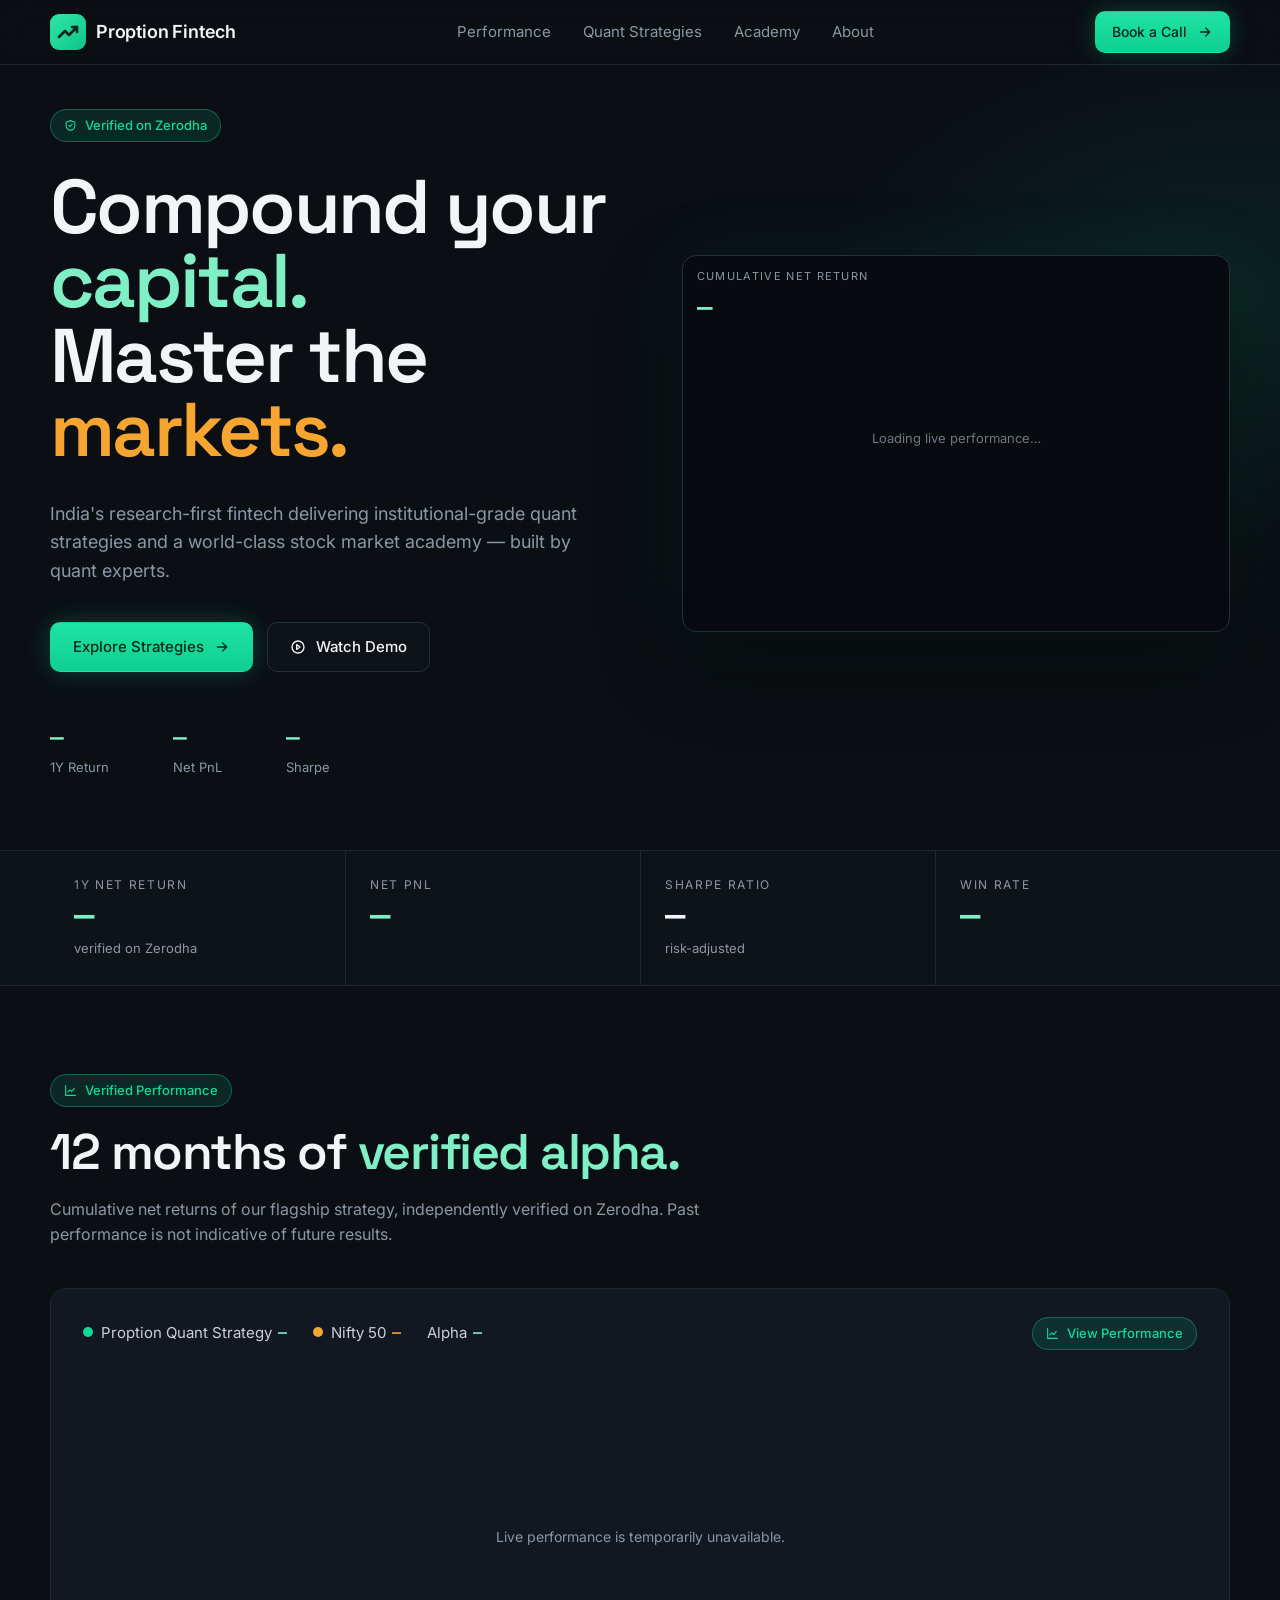
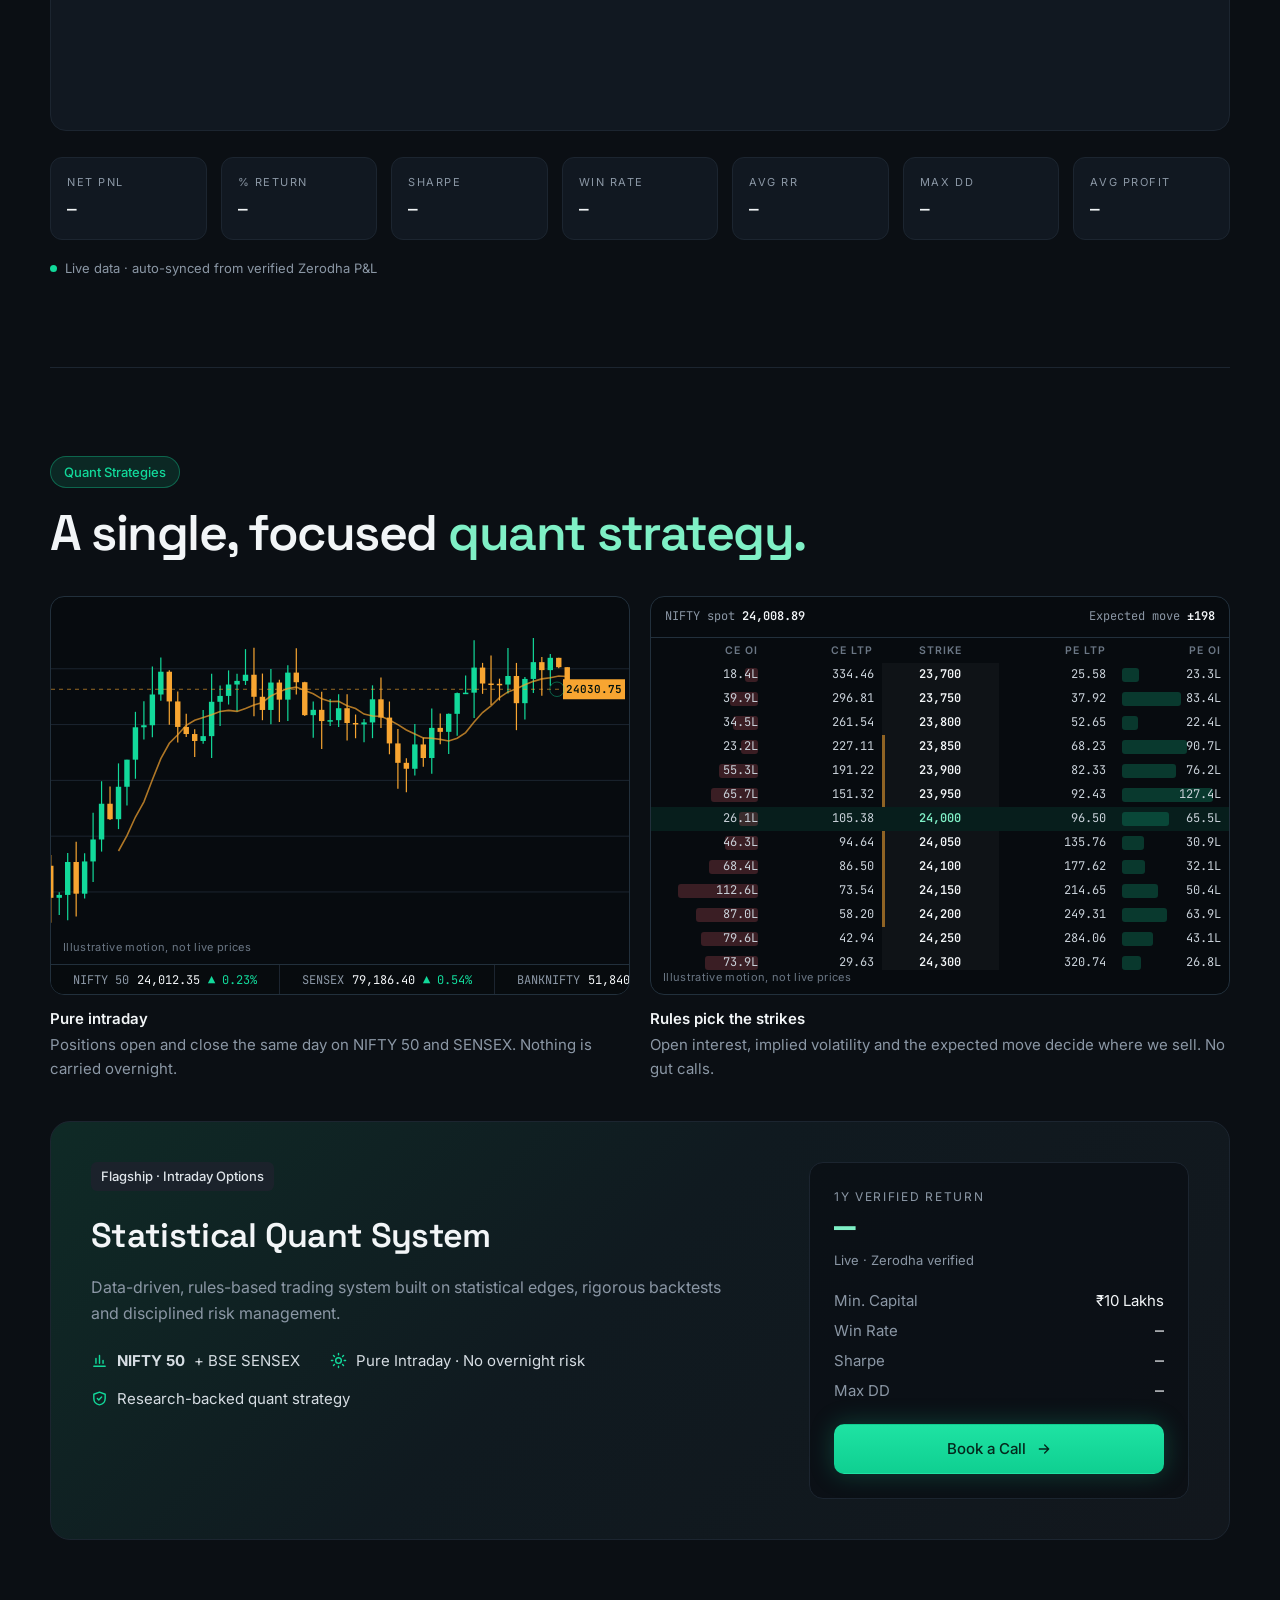
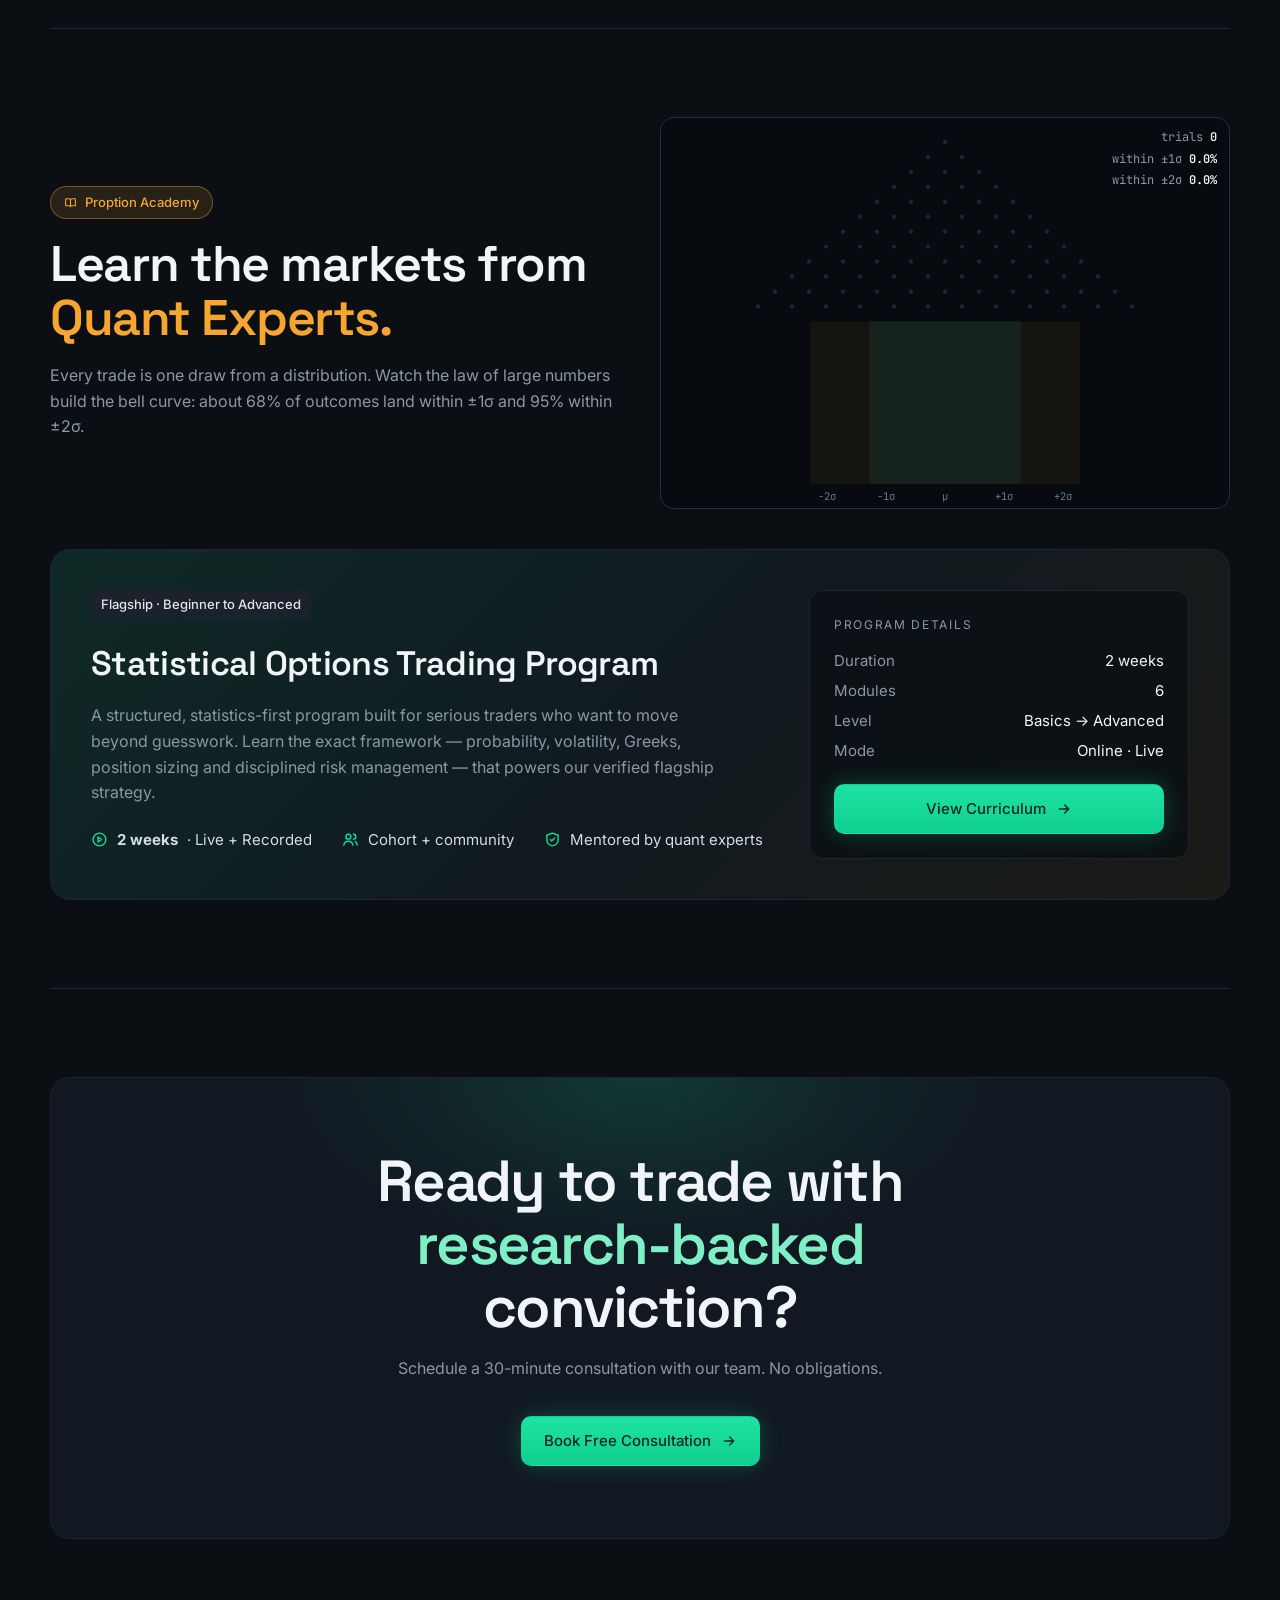
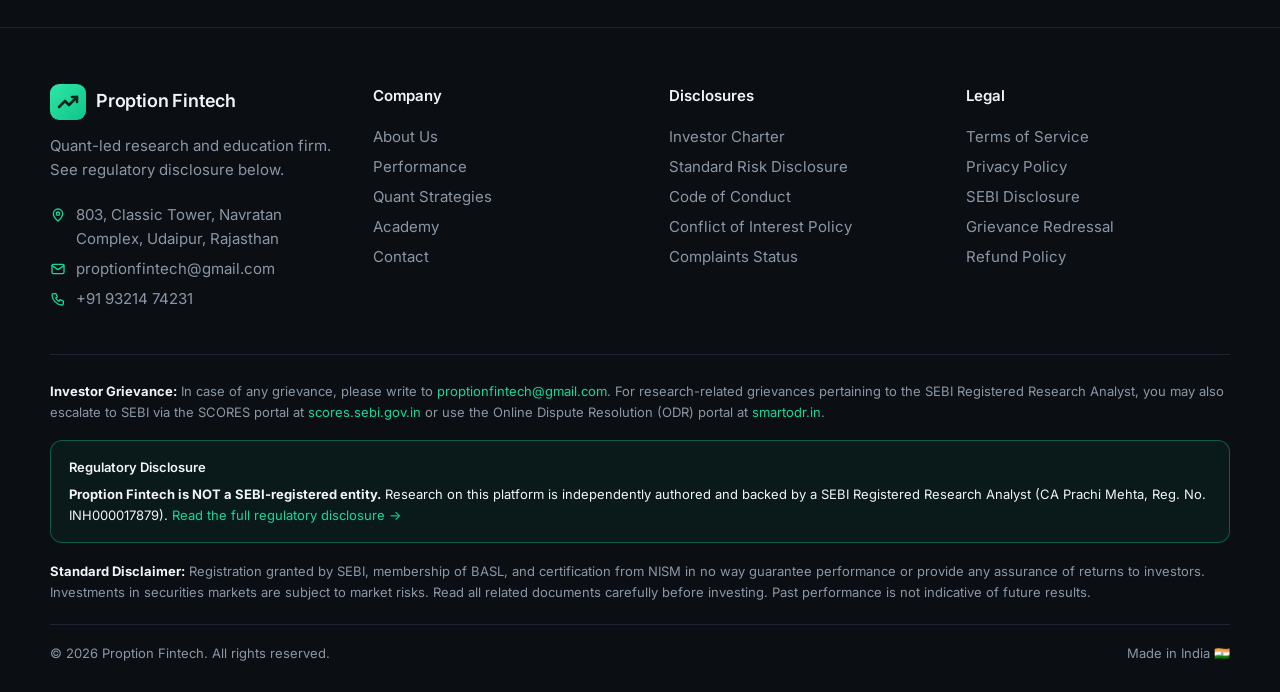
==== commit 54c48127: "Mobile: fix broken CSS rule, stack Academy, size animations for phones, small-screen spacing Co-Auth" ====
--- a/index.html
+++ b/index.html
@@ -13,7 +13,7 @@
   <link rel="preconnect" href="https://fonts.googleapis.com" />
   <link rel="preconnect" href="https://fonts.gstatic.com" crossorigin />
   <link href="https://fonts.googleapis.com/css2?family=Inter:wght@400;500;600&family=JetBrains+Mono:wght@500;600&family=Space+Grotesk:wght@500;600;700&display=swap" rel="stylesheet" />
-  <link rel="stylesheet" href="assets/styles.css?v=10" />
+  <link rel="stylesheet" href="assets/styles.css?v=12" />
 </head>
 <body>
   <header class="nav" id="nav"></header>
@@ -29,8 +29,8 @@
 
   <footer class="footer" id="footer"></footer>
 
-  <script src="site.config.js?v=10"></script>
-  <script src="assets/hero.js?v=10"></script>
-  <script src="assets/app.js?v=10"></script>
+  <script src="site.config.js?v=12"></script>
+  <script src="assets/hero.js?v=12"></script>
+  <script src="assets/app.js?v=12"></script>
 </body>
 </html>
--- a/assets/styles.css
+++ b/assets/styles.css
@@ -361,12 +361,37 @@
 .hv-chain td span { position: relative; }
 .hv-chain .up { animation: hvup .9s ease; } .hv-chain .dn { animation: hvdn .9s ease; }
 @keyframes hvup { from { color: var(--green); } } @keyframes hvdn { from { color: #f0616d; } }
-  border: 1px solid var(--line); border-radius: 10px; padding: 10px 12px 12px; cursor: pointer; transition: color .2s, border-color .2s; }
 @media (max-width: 900px) {
   .acad-head { grid-template-columns: 1fr; gap: 28px; }
 }
-@media (max-width: 520px) {
+@media (max-width: 600px) {
+  .viz-curve { aspect-ratio: 4 / 3.4; }
+  .viz-tape { aspect-ratio: 4 / 3.2; }
+  .viz-chain { aspect-ratio: 4 / 5; }
+  .viz-probability { aspect-ratio: 1 / 1; }
+  .viz-probability .hv-prob { left: 12px; right: 12px; display: flex; justify-content: space-between; gap: 8px; text-align: left; font-size: 11px; }
   .hv-chain td, .hv-chain th { padding: 0 4px; } .hv-chain { font-size: 10.5px; }
+  .hv-chain th { font-size: 9.5px; letter-spacing: .06em; }
+  .hv-chain-top { padding: 9px 10px; font-size: 11px; }
   .hv-readout .v { font-size: 20px; }
+  .hv-tape-item { padding: 0 14px; font-size: 11px; }
+  .acad-head { gap: 22px; }
+  .viz-row { gap: 28px; }
 }
 @media (prefers-reduced-motion: reduce) { .hv-tape-track { animation: none; } .hv { transition: none; } }
+
+/* ─── Small phones ───────────────────────────────────────────────────── */
+.kv { gap: 12px; }
+.kv span:last-child { text-align: right; }
+.btn-block { white-space: nowrap; }
+@media (max-width: 400px) {
+  .product { padding: 22px 18px; }
+  .side { padding: 18px 16px; }
+  .side .big { font-size: 30px; }
+  .hero-stats { gap: 22px; }
+  .hero-stats .v { font-size: 20px; }
+  .k-val { font-size: 24px; }
+  .strip-in > div { padding: 18px 14px 20px; }
+  .chart-card { padding: 18px 12px; }
+  .cta-panel { padding: 48px 18px; }
+}
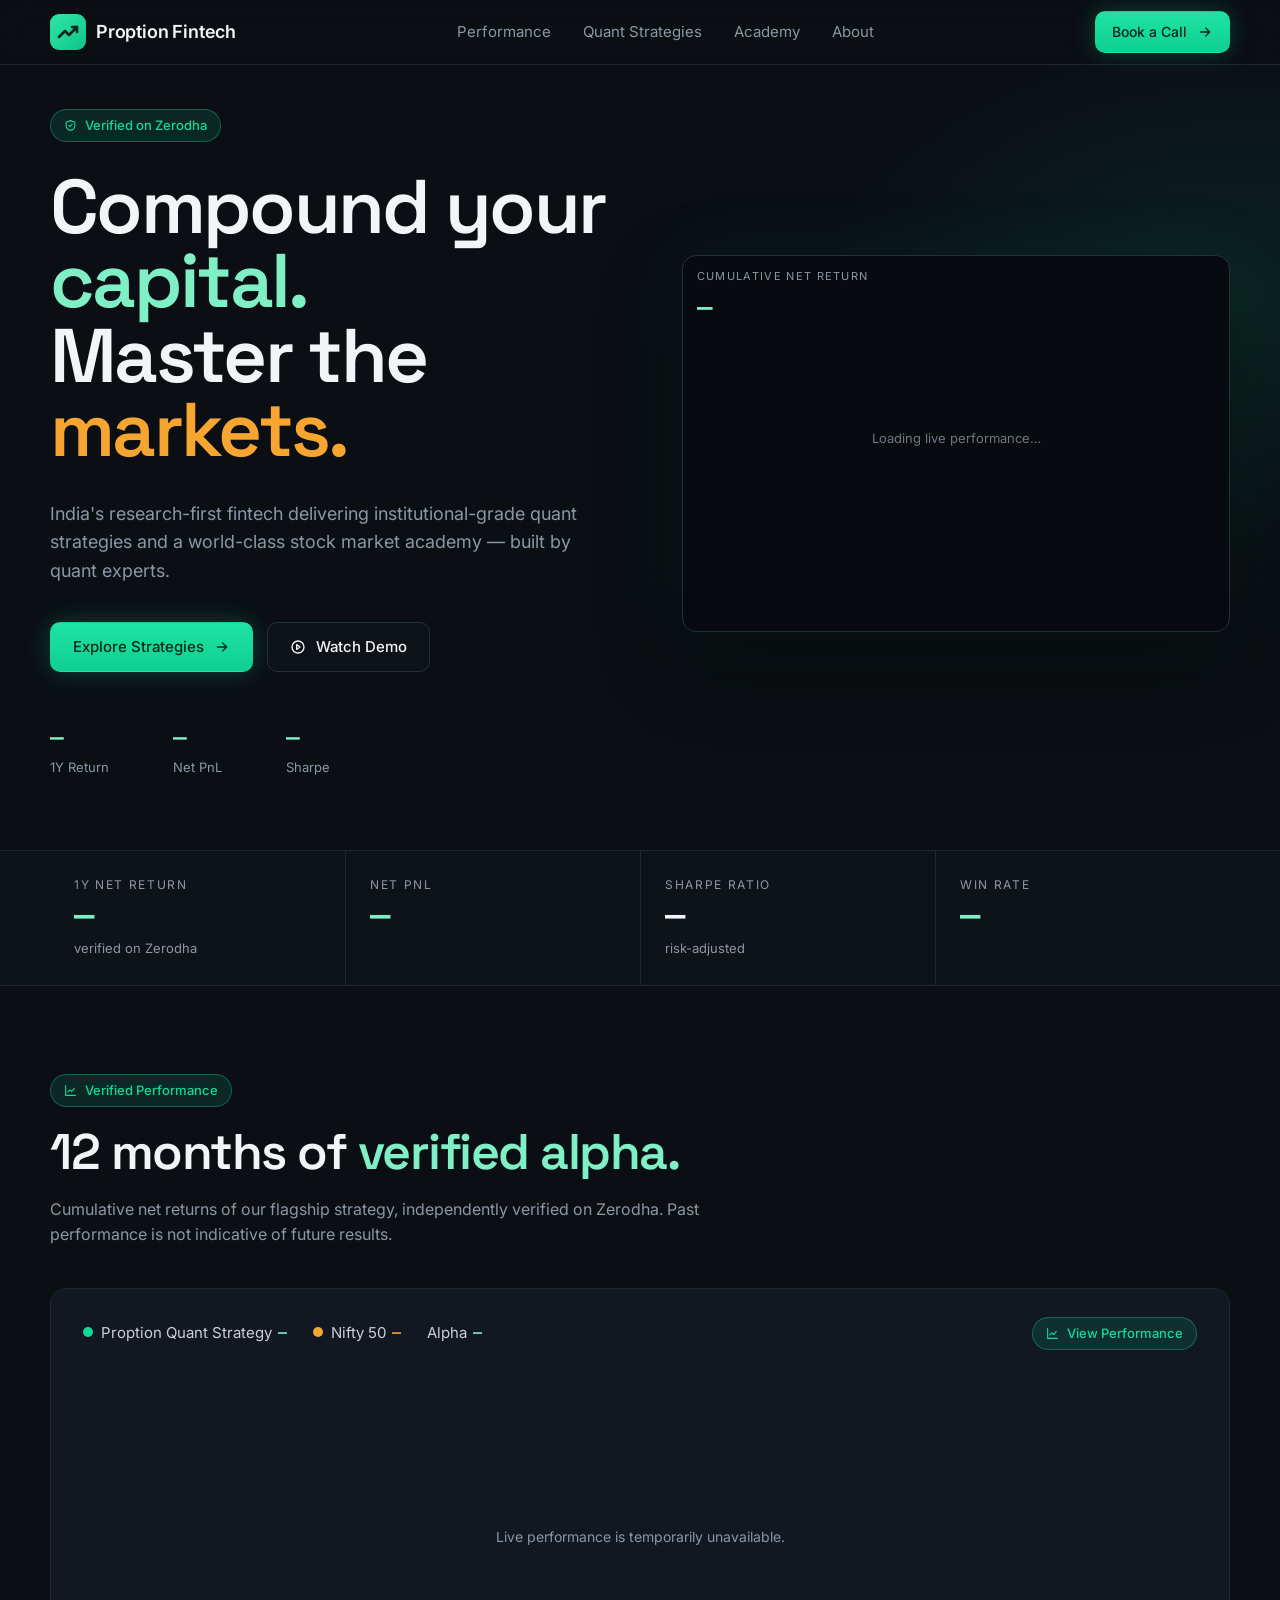
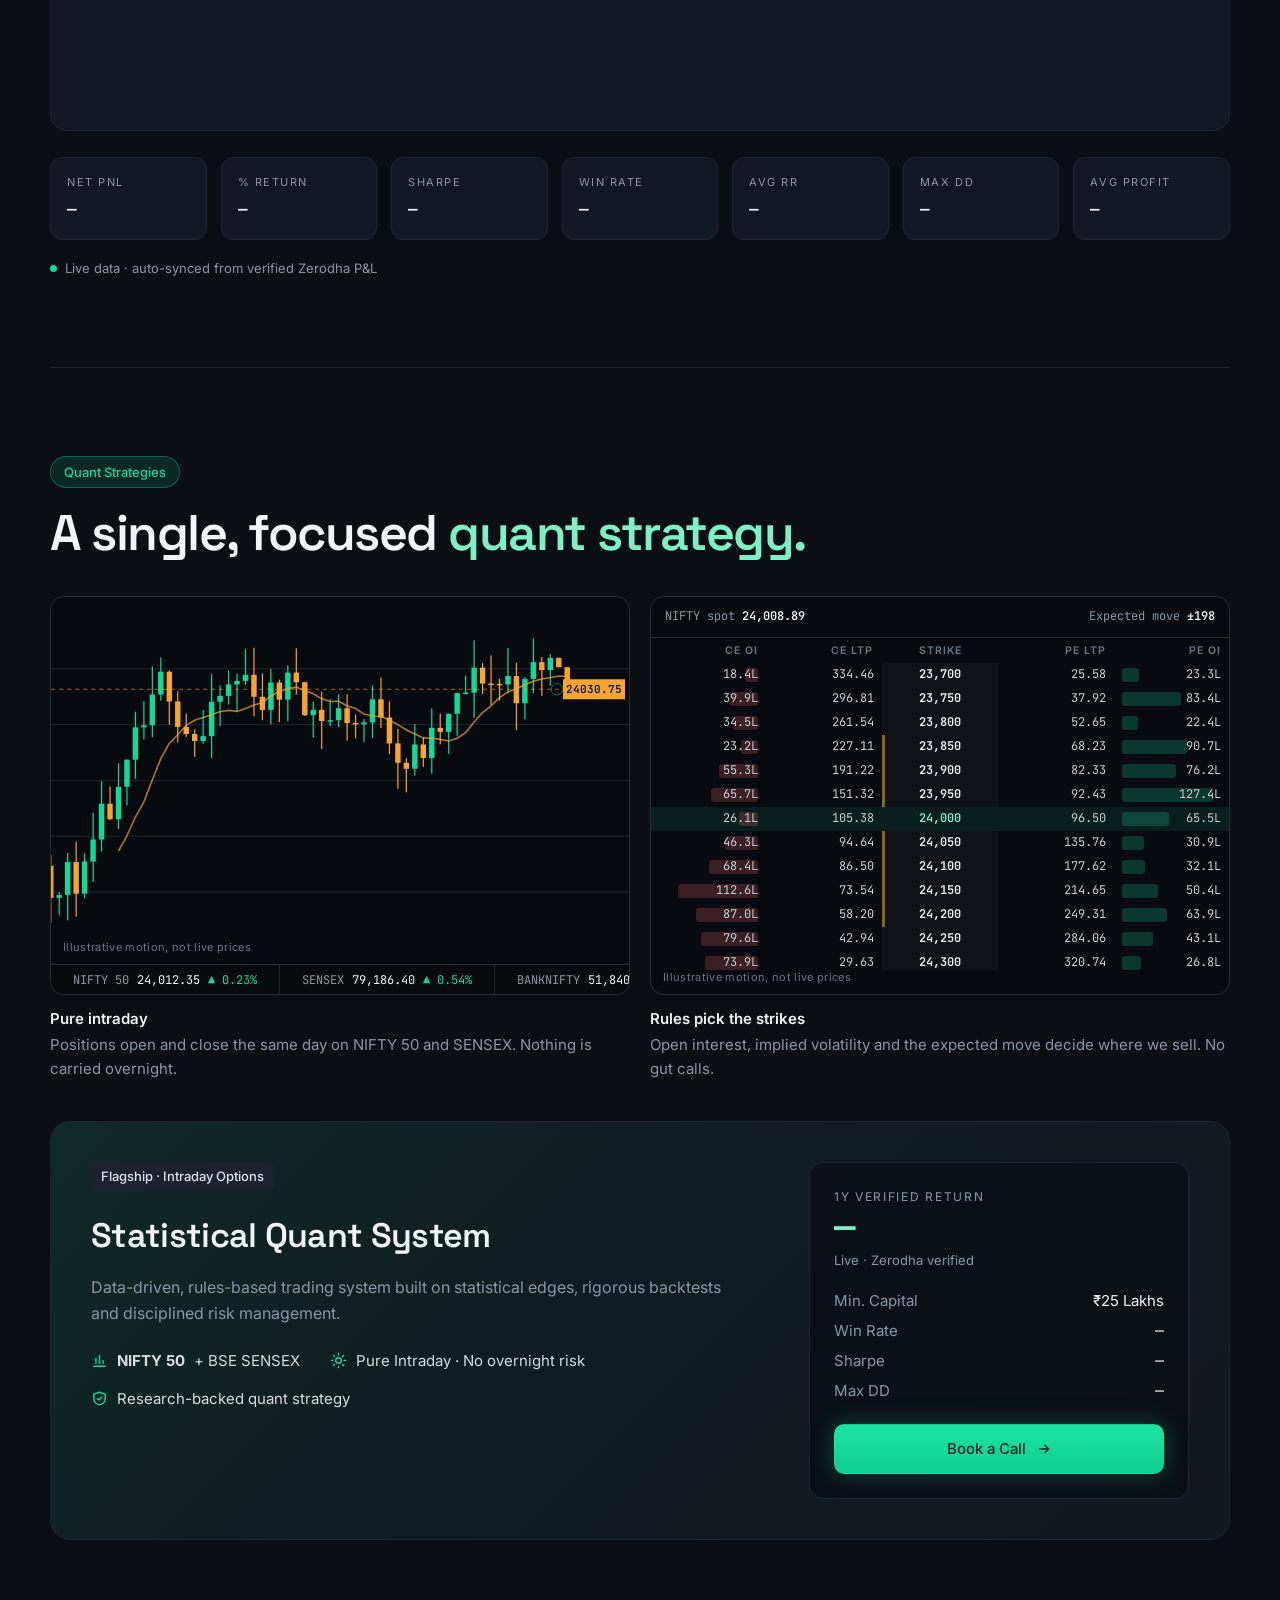
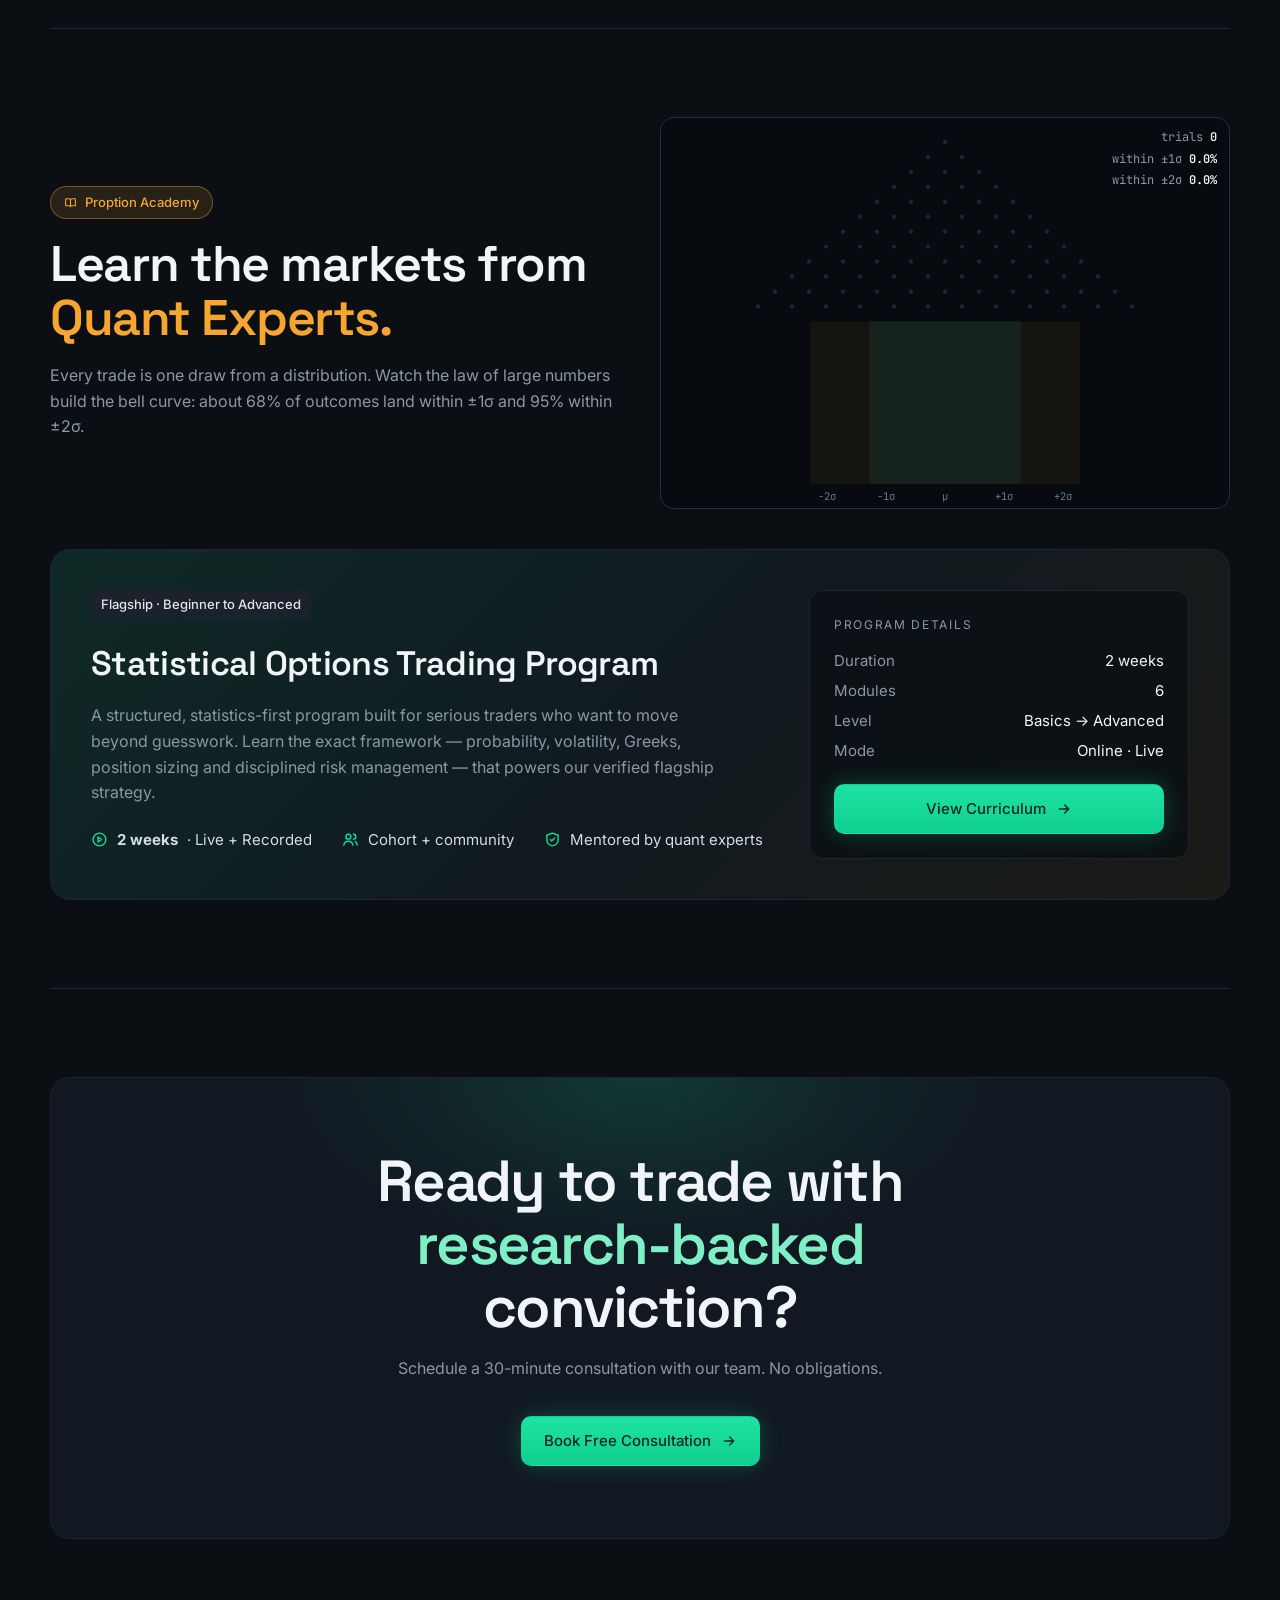
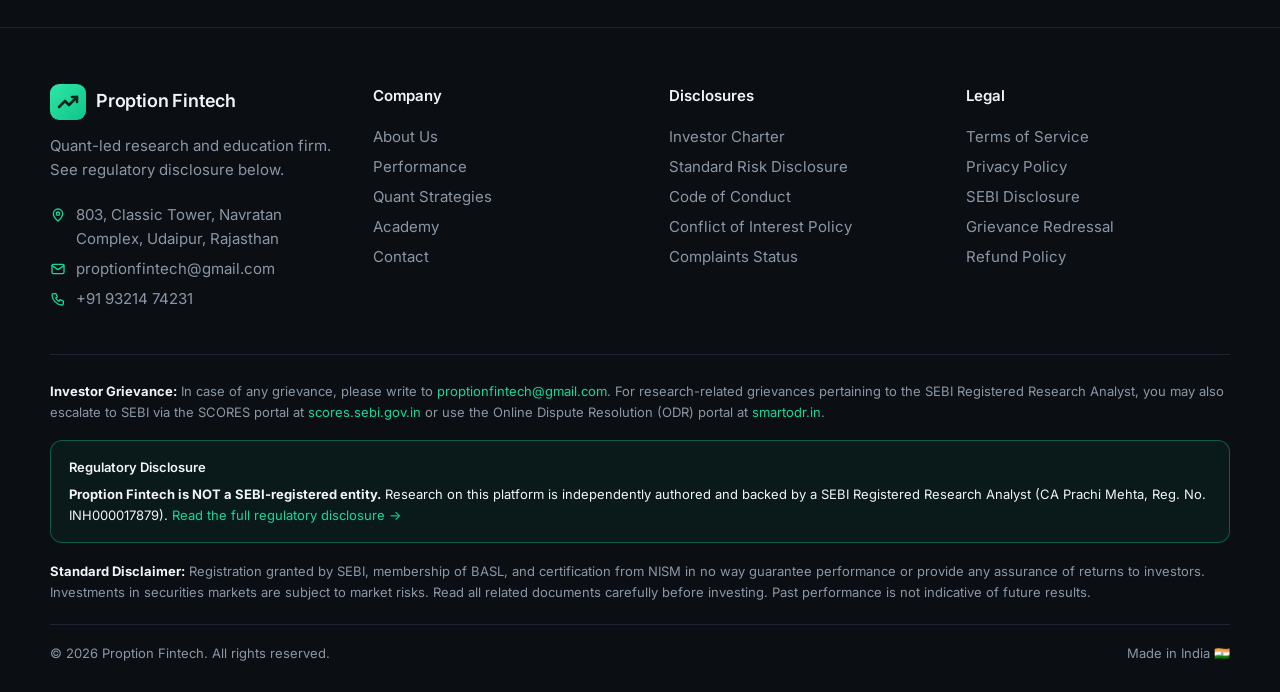
==== commit d444aaca: "Minimum capital: ₹25 Lakhs Co-Authored-By: Claude Opus 5.5 <noreply@anthropic.com> Claude-Session: h" ====
--- a/index.html
+++ b/index.html
@@ -13,7 +13,7 @@
   <link rel="preconnect" href="https://fonts.googleapis.com" />
   <link rel="preconnect" href="https://fonts.gstatic.com" crossorigin />
   <link href="https://fonts.googleapis.com/css2?family=Inter:wght@400;500;600&family=JetBrains+Mono:wght@500;600&family=Space+Grotesk:wght@500;600;700&display=swap" rel="stylesheet" />
-  <link rel="stylesheet" href="assets/styles.css?v=12" />
+  <link rel="stylesheet" href="assets/styles.css?v=13" />
 </head>
 <body>
   <header class="nav" id="nav"></header>
@@ -29,8 +29,8 @@
 
   <footer class="footer" id="footer"></footer>
 
-  <script src="site.config.js?v=12"></script>
-  <script src="assets/hero.js?v=12"></script>
-  <script src="assets/app.js?v=12"></script>
+  <script src="site.config.js?v=13"></script>
+  <script src="assets/hero.js?v=13"></script>
+  <script src="assets/app.js?v=13"></script>
 </body>
 </html>
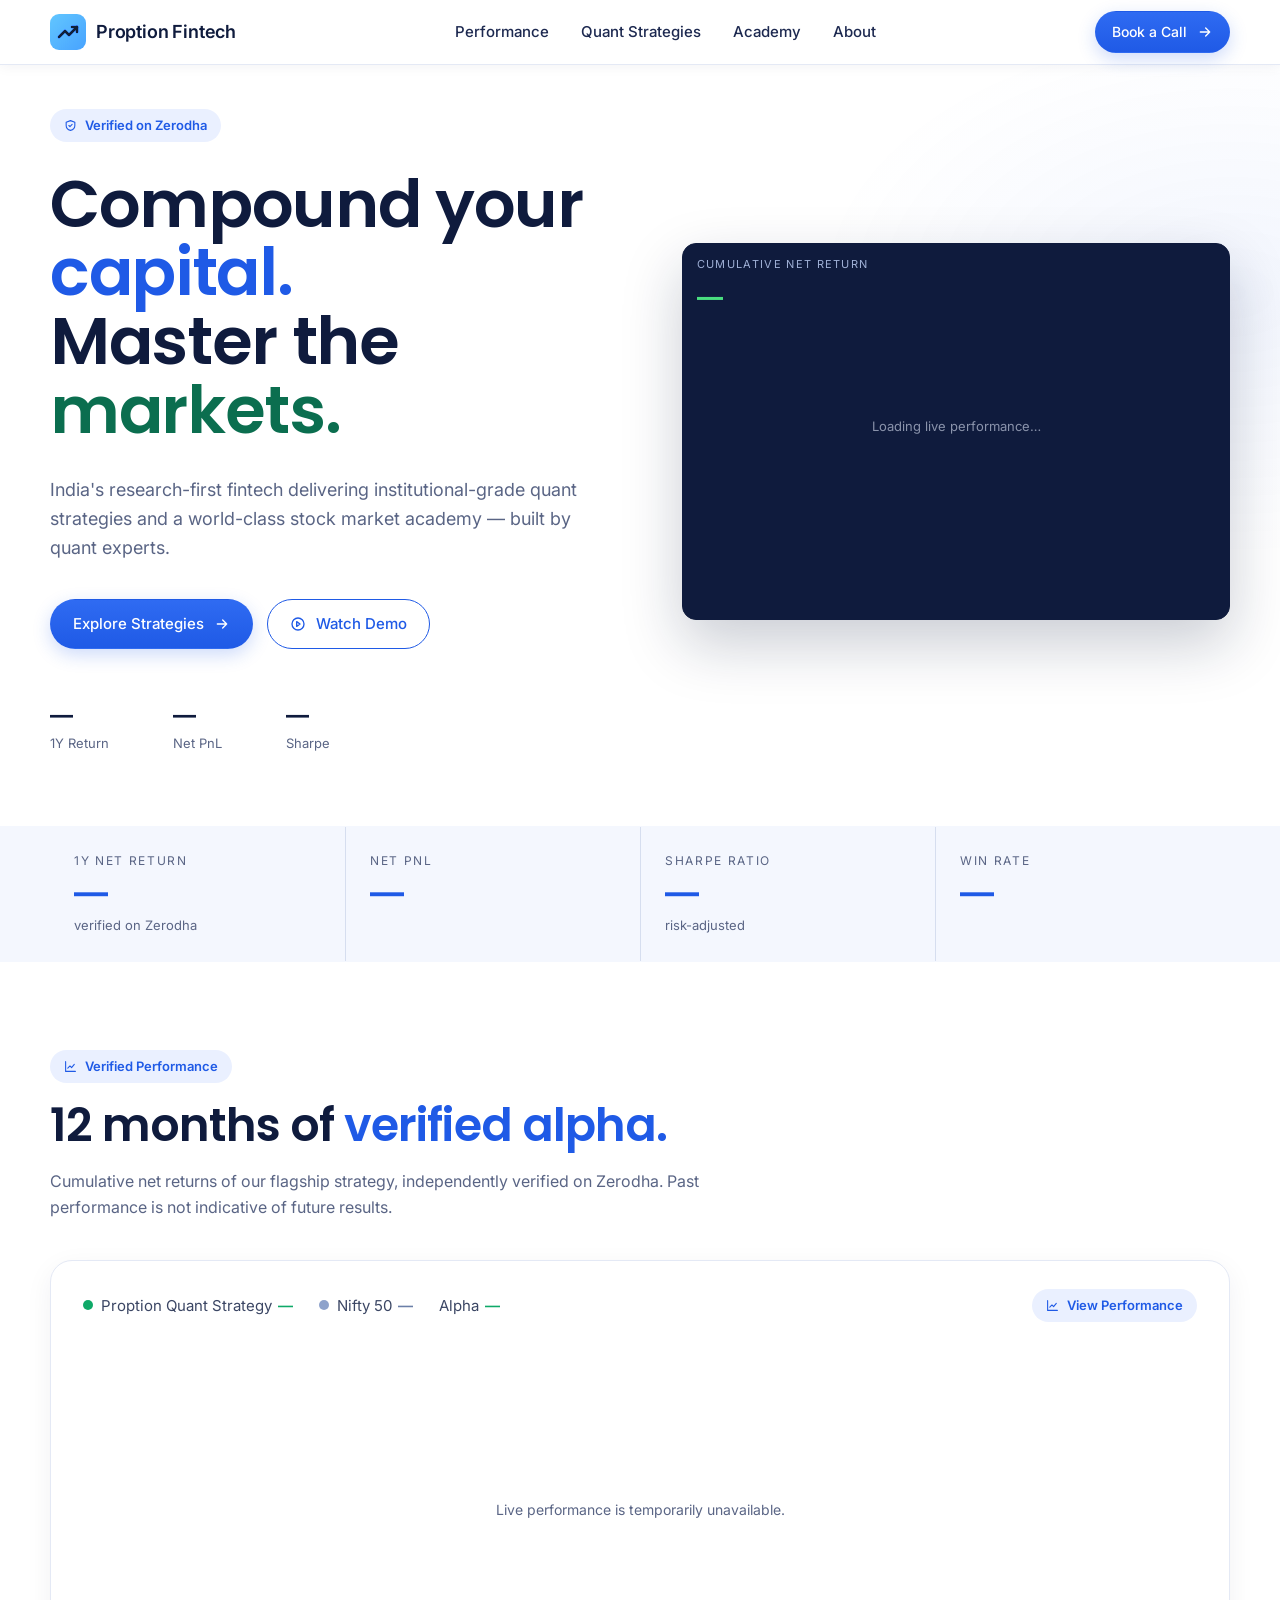
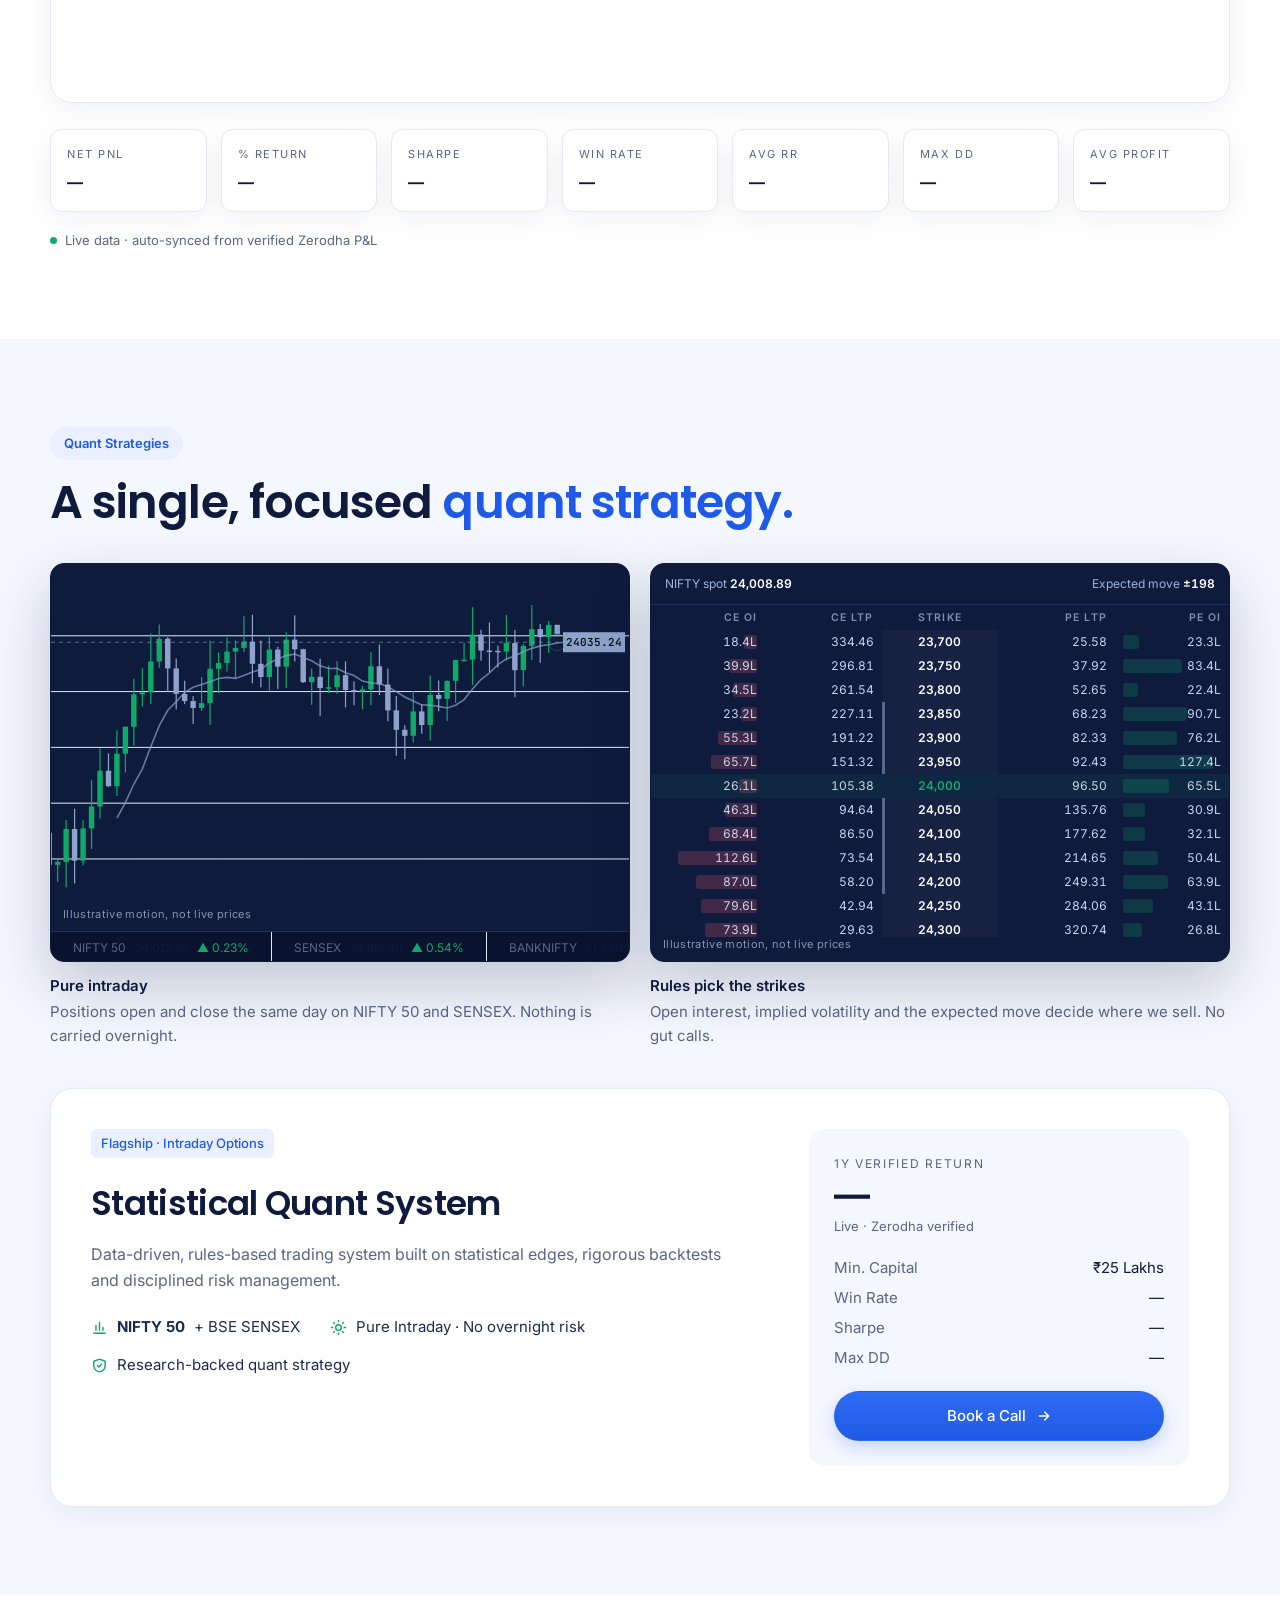
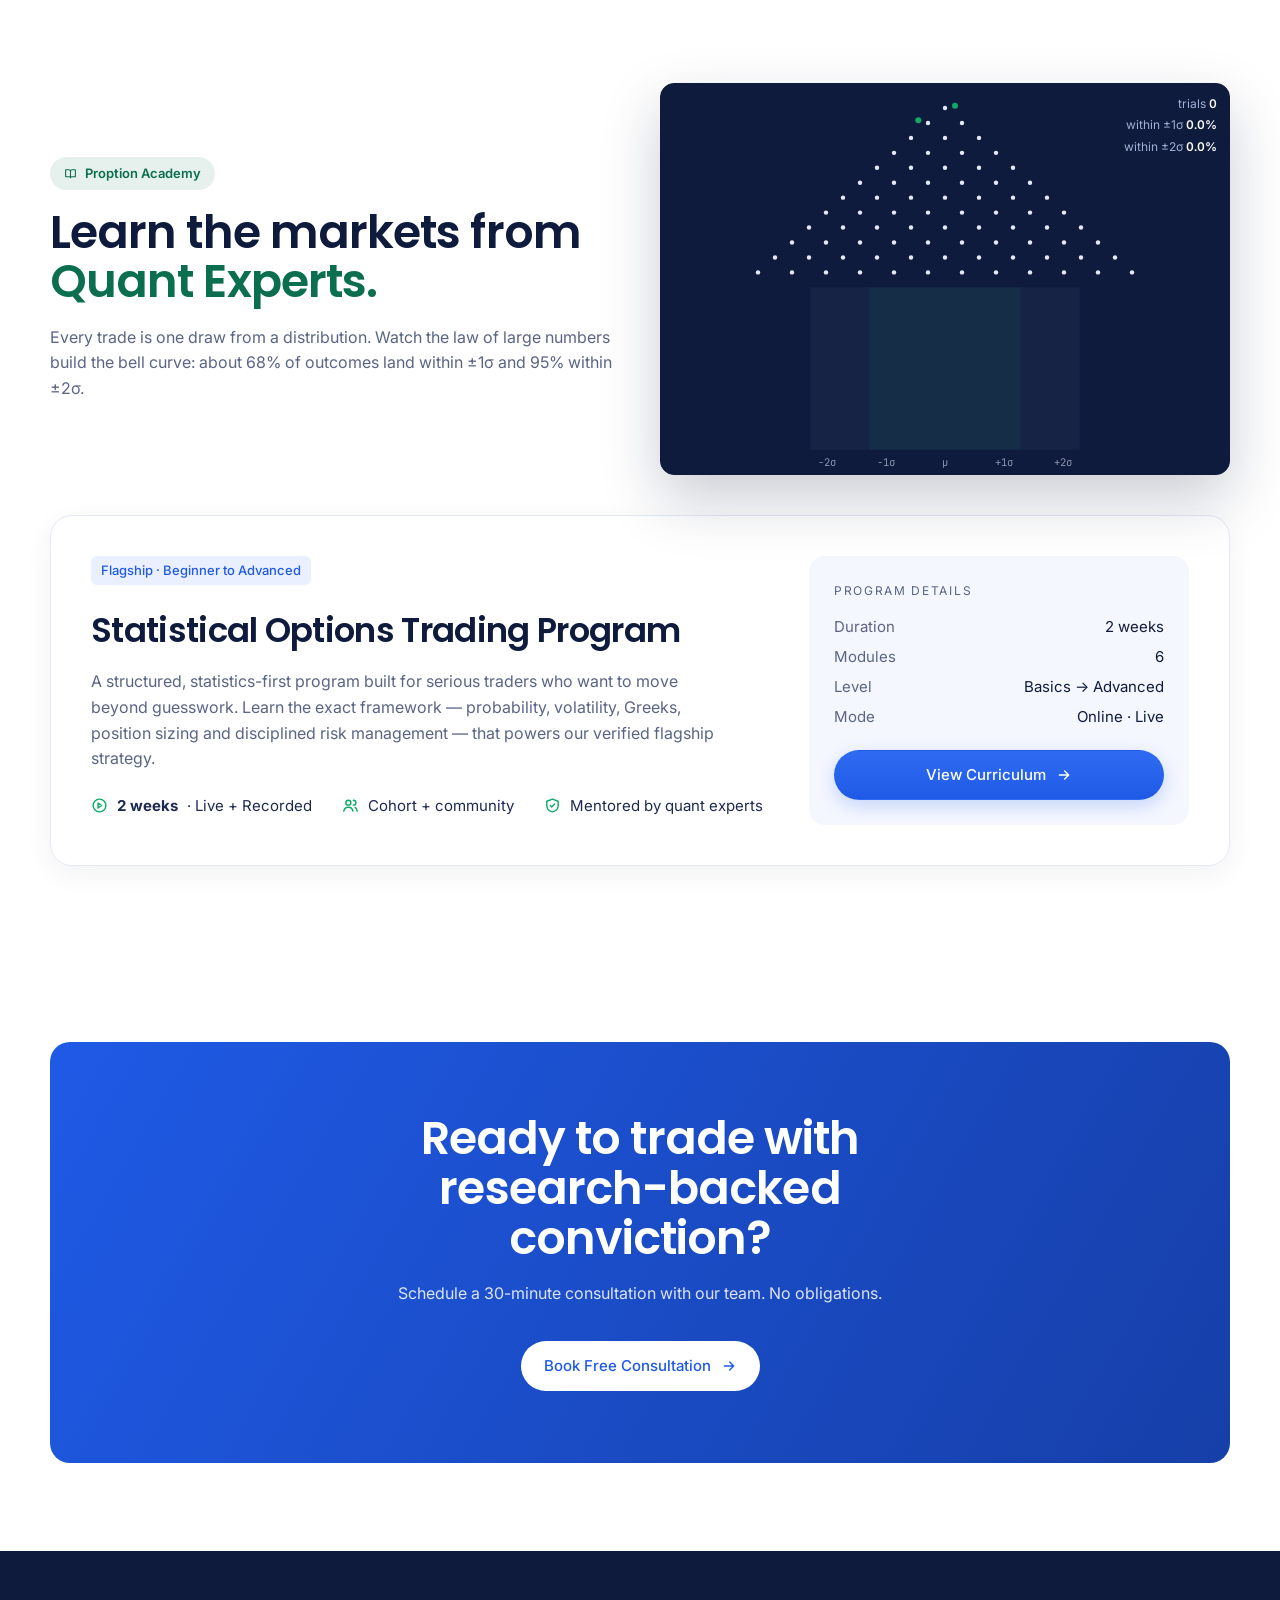
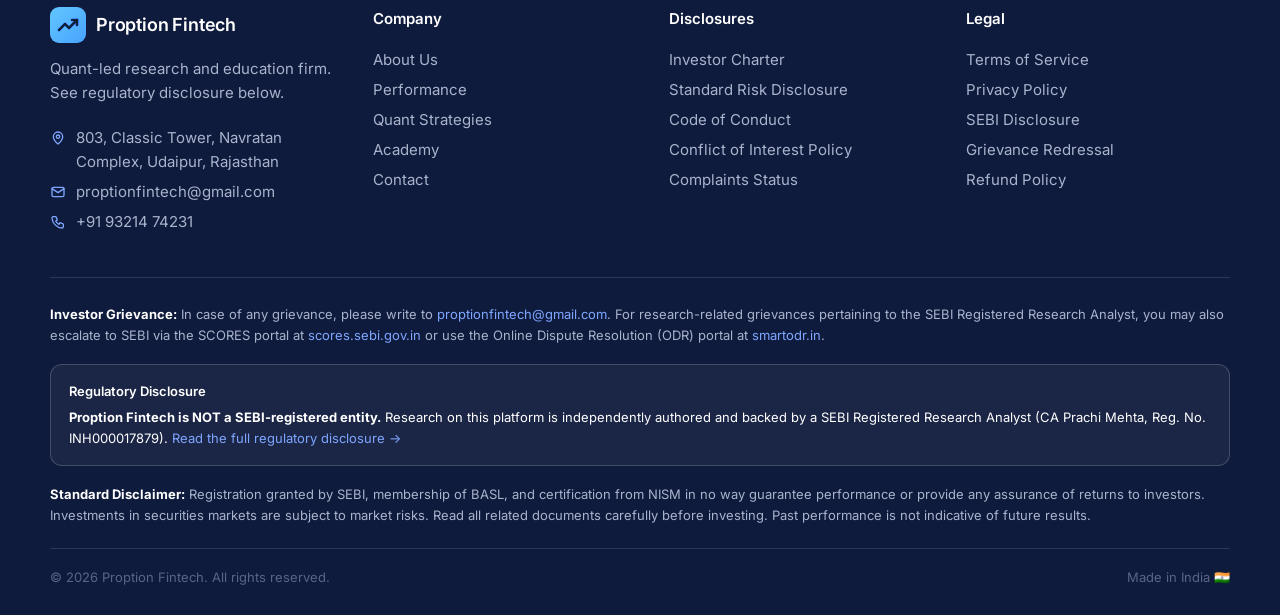
==== commit 731250e5: "New light theme (white, navy, blue, dark green) with a one-word theme switch Co-Authored-By: Claude " ====
--- a/index.html
+++ b/index.html
@@ -1,5 +1,5 @@
 <!doctype html>
-<html lang="en">
+<html lang="en" data-theme="light">
 <head>
   <meta charset="utf-8" />
   <meta name="viewport" content="width=device-width, initial-scale=1" />
@@ -8,12 +8,12 @@
   <meta property="og:title" content="Proption Fintech" />
   <meta property="og:description" content="Compound your capital. Master the markets." />
   <meta property="og:type" content="website" />
-  <meta name="theme-color" content="#0b0f14" />
+  <meta name="theme-color" content="#ffffff" />
   <link rel="icon" href="assets/logo.svg" type="image/svg+xml" />
   <link rel="preconnect" href="https://fonts.googleapis.com" />
   <link rel="preconnect" href="https://fonts.gstatic.com" crossorigin />
-  <link href="https://fonts.googleapis.com/css2?family=Inter:wght@400;500;600&family=JetBrains+Mono:wght@500;600&family=Space+Grotesk:wght@500;600;700&display=swap" rel="stylesheet" />
-  <link rel="stylesheet" href="assets/styles.css?v=13" />
+  <link href="https://fonts.googleapis.com/css2?family=Inter:wght@400;500;600;700&family=JetBrains+Mono:wght@500;600&family=Space+Grotesk:wght@500;600;700&family=Poppins:wght@500;600;700&display=swap" rel="stylesheet" />
+  <link rel="stylesheet" href="assets/styles.css?v=14" />
 </head>
 <body>
   <header class="nav" id="nav"></header>
@@ -29,8 +29,8 @@
 
   <footer class="footer" id="footer"></footer>
 
-  <script src="site.config.js?v=13"></script>
-  <script src="assets/hero.js?v=13"></script>
-  <script src="assets/app.js?v=13"></script>
+  <script src="site.config.js?v=14"></script>
+  <script src="assets/hero.js?v=14"></script>
+  <script src="assets/app.js?v=14"></script>
 </body>
 </html>
--- a/assets/styles.css
+++ b/assets/styles.css
@@ -395,3 +395,109 @@
   .chart-card { padding: 18px 12px; }
   .cta-panel { padding: 48px 18px; }
 }
+
+
+/* ═══ THEMES ══════════════════════════════════════════════════════════════
+   Choose the theme in site.config.js → theme: "light" or "dark".
+   The block below maps colours to tokens; [data-theme="light"] holds the light palette. */
+:root {
+  --accent: var(--green); --accent-hi: #1ee3a3; --accent-ink: #04281c;
+  --text-2: #c9d1d9; --text-3: #d6dde3; --chip-bg: #1b222b; --chip-ink: #dfe5ea;
+  --nav-bg: rgba(11, 15, 20, 0.82);
+  --glow: rgba(18, 217, 154, 0.10); --glow-strong: rgba(18, 217, 154, 0.16);
+  --prod-a: #0f2a26; --prod-b: #101a20; --prod-c: #12171d; --prod-d: #1b1a17;
+  --side-bg: rgba(10, 14, 19, 0.75); --shadow: 0 0 24px rgba(18, 217, 154, 0.25);
+  --grid: #1c2530; --grid-2: #161e27; --axis: #2a3642; --tick: #6b7785;
+  --head-weight: 600; --head-track: -0.03em; --btn-radius: 10px;
+}
+body { background: var(--bg); }
+.nav { background: var(--nav-bg); }
+.btn { border-radius: var(--btn-radius); }
+.btn-primary { background: linear-gradient(180deg, var(--accent-hi), var(--accent)); color: var(--accent-ink); box-shadow: var(--shadow); }
+.btn-primary:hover { box-shadow: var(--shadow); filter: brightness(1.05); }
+.badge { border-color: color-mix(in srgb, var(--green) 40%, transparent); }
+.chip { background: var(--chip-bg); color: var(--chip-ink); }
+.hero::before { background: radial-gradient(600px 380px at 85% 35%, var(--glow), transparent 70%), linear-gradient(var(--bg), var(--bg)); }
+.hero h1, .section h2, .cta-panel h2, .product h3, .modal h3, .doc h1 { font-weight: var(--head-weight); letter-spacing: var(--head-track); }
+.legend, .doc p, .doc li, .mods ol, .tpts, .pbio, .doc td { color: var(--text-2); }
+.feats, .ticks li { color: var(--text-3); }
+.product { background: linear-gradient(135deg, var(--prod-a) 0%, var(--prod-b) 45%, var(--prod-c) 100%); }
+.product.amber { background: linear-gradient(135deg, var(--prod-a) 0%, var(--prod-b) 50%, var(--prod-d) 100%); }
+.side { background: var(--side-bg); }
+.cta-panel { background: radial-gradient(520px 260px at 50% 0%, var(--glow-strong), transparent 70%), var(--card); }
+.reg-box { border-color: color-mix(in srgb, var(--green) 40%, transparent); background: color-mix(in srgb, var(--green) 6%, transparent); }
+.live-dot { background: var(--green); }
+.chart-wrap line[stroke="#1c2530"] { stroke: var(--grid); }
+.chart-wrap line[stroke="#161e27"] { stroke: var(--grid-2); }
+.chart-wrap line[stroke="#2a3642"] { stroke: var(--axis); }
+.chart-wrap text { fill: var(--tick); }
+.chart-wrap path[stroke="#12d99a"], .chart-wrap circle[fill="#12d99a"] { stroke: var(--green); }
+.chart-wrap circle[fill="#12d99a"] { fill: var(--green); stroke: var(--bg); }
+.chart-wrap path[stroke="#f7a531"] { stroke: var(--orange); }
+.chart-wrap stop[stop-color="#12d99a"] { stop-color: var(--green); }
+.chart-wrap stop[stop-color="#f7a531"] { stop-color: var(--orange); }
+.legend .dot[style*="--green"] { background: var(--green) !important; }
+
+
+/* ── Kotak Neo-style: white, navy, bright blue, red accent ───────────── */
+[data-theme="light"] {
+  --bg: #ffffff; --bg-2: #f4f7fe; --card: #ffffff; --line: #e4e9f5; --line-2: #d6deef;
+  --text: #0f1b3d; --muted: #5a6585; --muted-2: #8a93ab; --text-2: #3b4664; --text-3: #1d2950;
+  --green: #0fa968; --green-2: #0fa968; --green-soft: rgba(15,169,104,.09);
+  --orange: #e8212d; --orange-soft: rgba(232,33,45,.08);
+  --accent: #1f5ae6; --accent-hi: #2f6bf2; --accent-ink: #ffffff; --shadow: 0 6px 18px rgba(31,90,230,.22);
+  --glow: rgba(31,90,230,.06); --glow-strong: rgba(31,90,230,.08);
+  --chip-bg: #eaf0ff; --chip-ink: #1f5ae6; --nav-bg: rgba(255,255,255,.96);
+  --prod-a: #ffffff; --prod-b: #ffffff; --prod-c: #ffffff; --prod-d: #ffffff;
+  --side-bg: #f4f7fe; --grid: #e7ecf6; --grid-2: #eef2f9; --axis: #c6cfe2; --tick: #7c86a0;
+  --display: "Poppins", "Inter", sans-serif; --head-weight: 600; --head-track: -0.02em;
+  --font: "Inter", system-ui, sans-serif; --mono: "Inter", system-ui, sans-serif; --btn-radius: 999px; --radius: 18px;
+}
+[data-theme="light"] .hero h1 .g, [data-theme="light"] h2 .g, [data-theme="light"] .cta-panel .g { color: var(--accent); }
+[data-theme="light"] .hero h1 .o, [data-theme="light"] h2 .o { color: var(--orange); }
+[data-theme="light"] .k-val, [data-theme="light"] .hero-stats .v, [data-theme="light"] .side .big, [data-theme="light"] .tile .tv { color: var(--text); font-weight: 700; letter-spacing: -0.01em; }
+[data-theme="light"] .k-val { color: var(--accent); }
+[data-theme="light"] .badge { color: var(--accent); background: #eaf0ff; border-color: transparent; font-weight: 600; }
+[data-theme="light"] .badge.orange { color: var(--orange); background: var(--orange-soft); }
+[data-theme="light"] .btn-ghost { background: #fff; border: 1.5px solid var(--accent); color: var(--accent); }
+[data-theme="light"] .nav { border-bottom: 1px solid var(--line); box-shadow: 0 2px 12px rgba(15,27,61,.05); }
+[data-theme="light"] .nav-links { color: var(--text-3); font-weight: 500; }
+[data-theme="light"] .strip { background: var(--bg-2); border-color: transparent; }
+[data-theme="light"] .strip-in > div { border-color: var(--line-2); }
+[data-theme="light"] .section:nth-of-type(odd) { background: transparent; }
+[data-theme="light"] #strategies, [data-theme="light"] #cta { position: relative; }
+[data-theme="light"] #strategies::before { content: ""; position: absolute; inset: 0 -100vw; background: var(--bg-2); z-index: -1; }
+[data-theme="light"] .section + .section { border-top: 0; }
+[data-theme="light"] .card, [data-theme="light"] .tile, [data-theme="light"] .product { border-color: var(--line); box-shadow: 0 8px 28px rgba(15,27,61,.06); }
+[data-theme="light"] .product { border-radius: 22px; }
+[data-theme="light"] .side { border-color: transparent; border-radius: 16px; }
+[data-theme="light"] .chart-card { border-radius: 22px; }
+[data-theme="light"] .cta-panel { background: linear-gradient(120deg, #1f5ae6, #163fa8); border: 0; color: #fff; }
+[data-theme="light"] .cta-panel h2, [data-theme="light"] .cta-panel .g { color: #fff; }
+[data-theme="light"] .cta-panel p { color: rgba(255,255,255,.85); }
+[data-theme="light"] .cta-panel .btn-primary { background: #fff; color: var(--accent); box-shadow: none; }
+[data-theme="light"] .footer { background: #0f1b3d; color: #dfe5f3; border-top: 0; }
+[data-theme="light"] .footer .f-grid li a, [data-theme="light"] .f-about p, [data-theme="light"] .f-contact div, [data-theme="light"] .f-legal { color: #a9b3cc; }
+[data-theme="light"] .footer .brand, [data-theme="light"] .f-grid h5, [data-theme="light"] .f-legal strong, [data-theme="light"] .reg-box { color: #fff; }
+[data-theme="light"] .reg-box { border-color: rgba(255,255,255,.18); background: rgba(255,255,255,.05); }
+[data-theme="light"] .f-legal a, [data-theme="light"] .f-contact svg { color: #7fa6ff; }
+[data-theme="light"] .f-legal, [data-theme="light"] .f-bottom { border-color: rgba(255,255,255,.12); }
+/* animation panels read like app screens: deep navy */
+[data-theme="light"] .viz { background: #0f1b3d; border-color: #0f1b3d; box-shadow: 0 24px 60px rgba(15,27,61,.22); }
+[data-theme="light"] .hv-tape { background: rgba(10,19,46,.95); border-color: #22325e; }
+[data-theme="light"] .hv-readout .k, [data-theme="light"] .hv-prob, [data-theme="light"] .hv-chain-top { color: #9fb0d6; }
+[data-theme="light"] .hv-readout .v { color: #4ade80; font-family: "Inter", sans-serif; font-weight: 700; }
+[data-theme="light"] .hv-prob b, [data-theme="light"] .hv-chain-top b, [data-theme="light"] .hv-chain td.k { color: #fff; }
+[data-theme="light"] .hv-chain td { color: #c9d4ee; }
+[data-theme="light"] .hv-chain th { color: #7e8db3; }
+[data-theme="light"] .hv-chain-top { border-color: #22325e; }
+[data-theme="light"] .modal { background: #fff; }
+[data-theme="light"] .hero h1 { font-size: clamp(40px, 5.3vw, 66px); line-height: 1.04; }
+[data-theme="light"] .brand img { filter: hue-rotate(68deg) saturate(1.25); }
+[data-theme="light"] .section h2 { font-size: clamp(30px, 4vw, 46px); }
+/* dark green as the second accent; Nifty and down moves in neutral slate so green stays "ours" */
+[data-theme="light"] { --orange: #8ea2cb; --orange-soft: rgba(11,110,79,.09); }
+[data-theme="light"] .hero h1 .o, [data-theme="light"] h2 .o { color: #0b6e4f; }
+[data-theme="light"] .badge.orange { color: #0b6e4f; background: rgba(11,110,79,.10); }
+[data-theme="light"] .legend .o { color: #6b7fa8; }
+[data-theme="light"] .hv-readout .s { color: #a9b8db; }
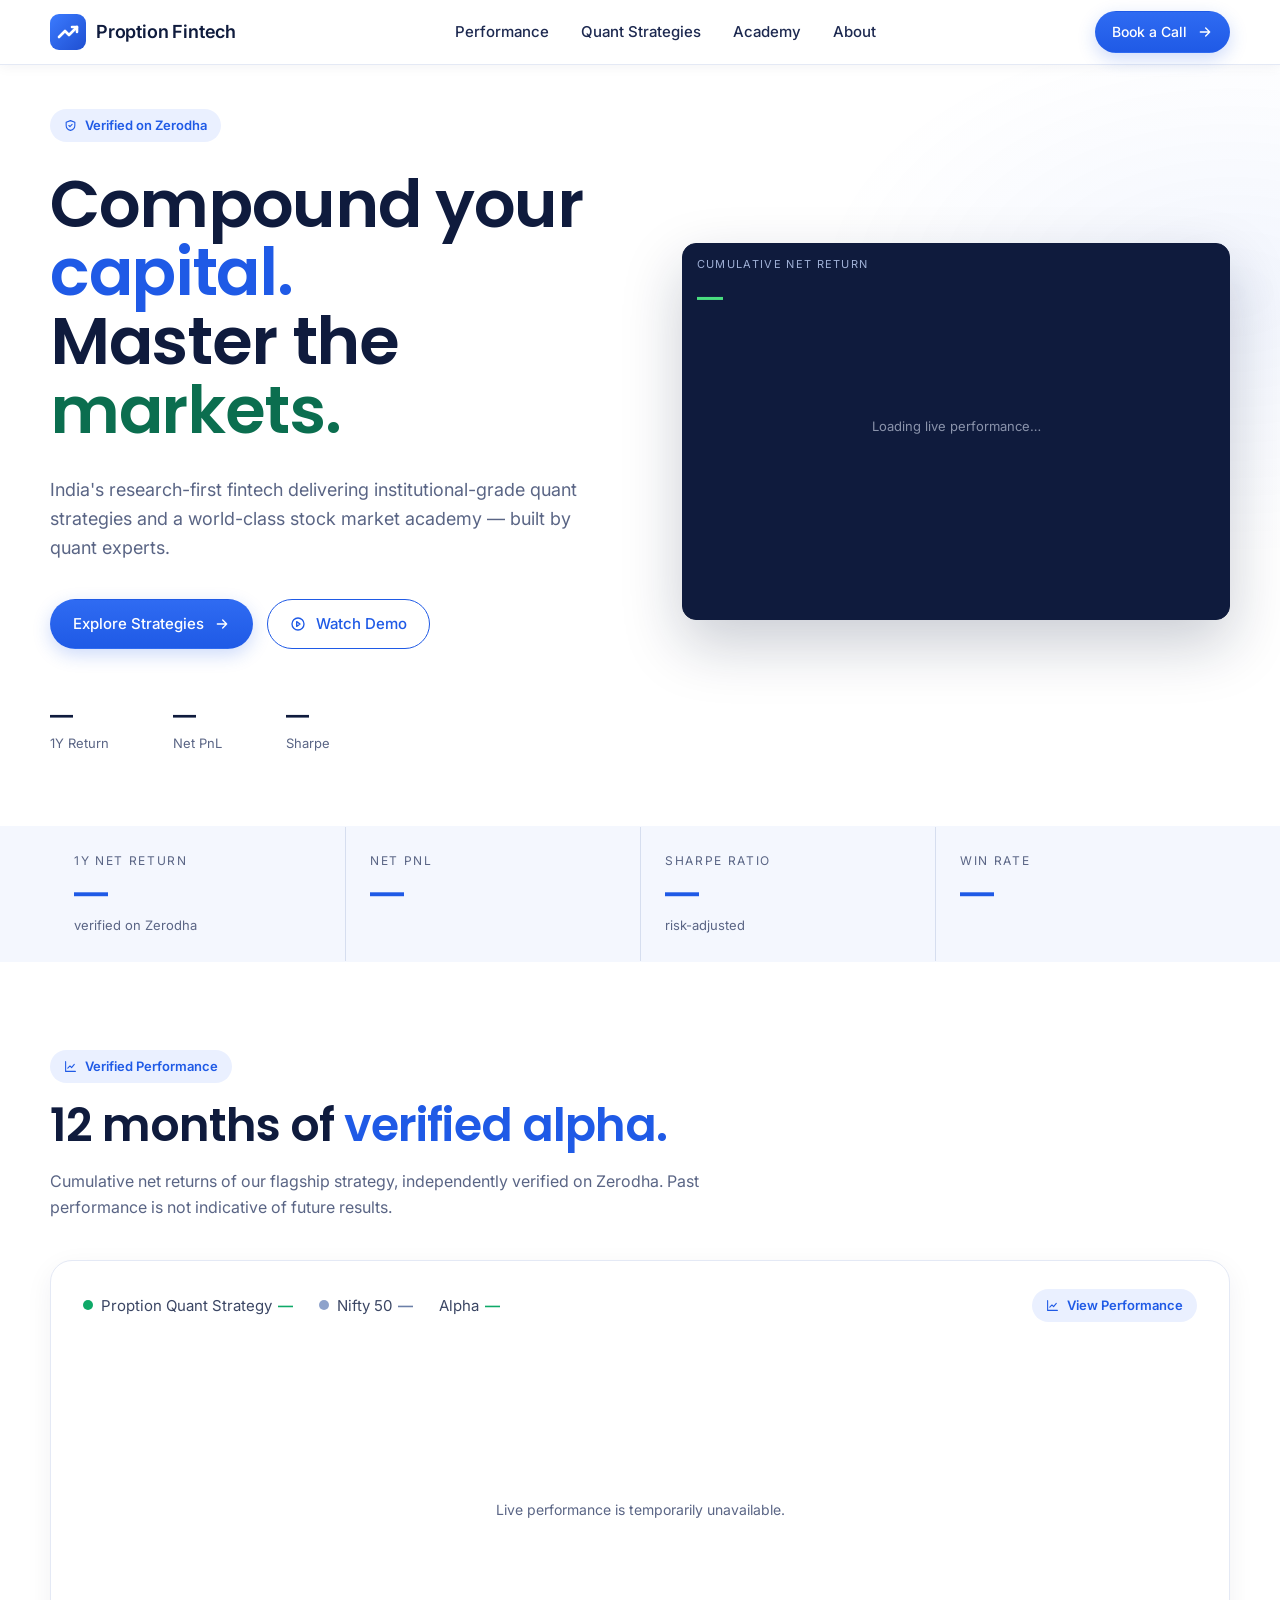
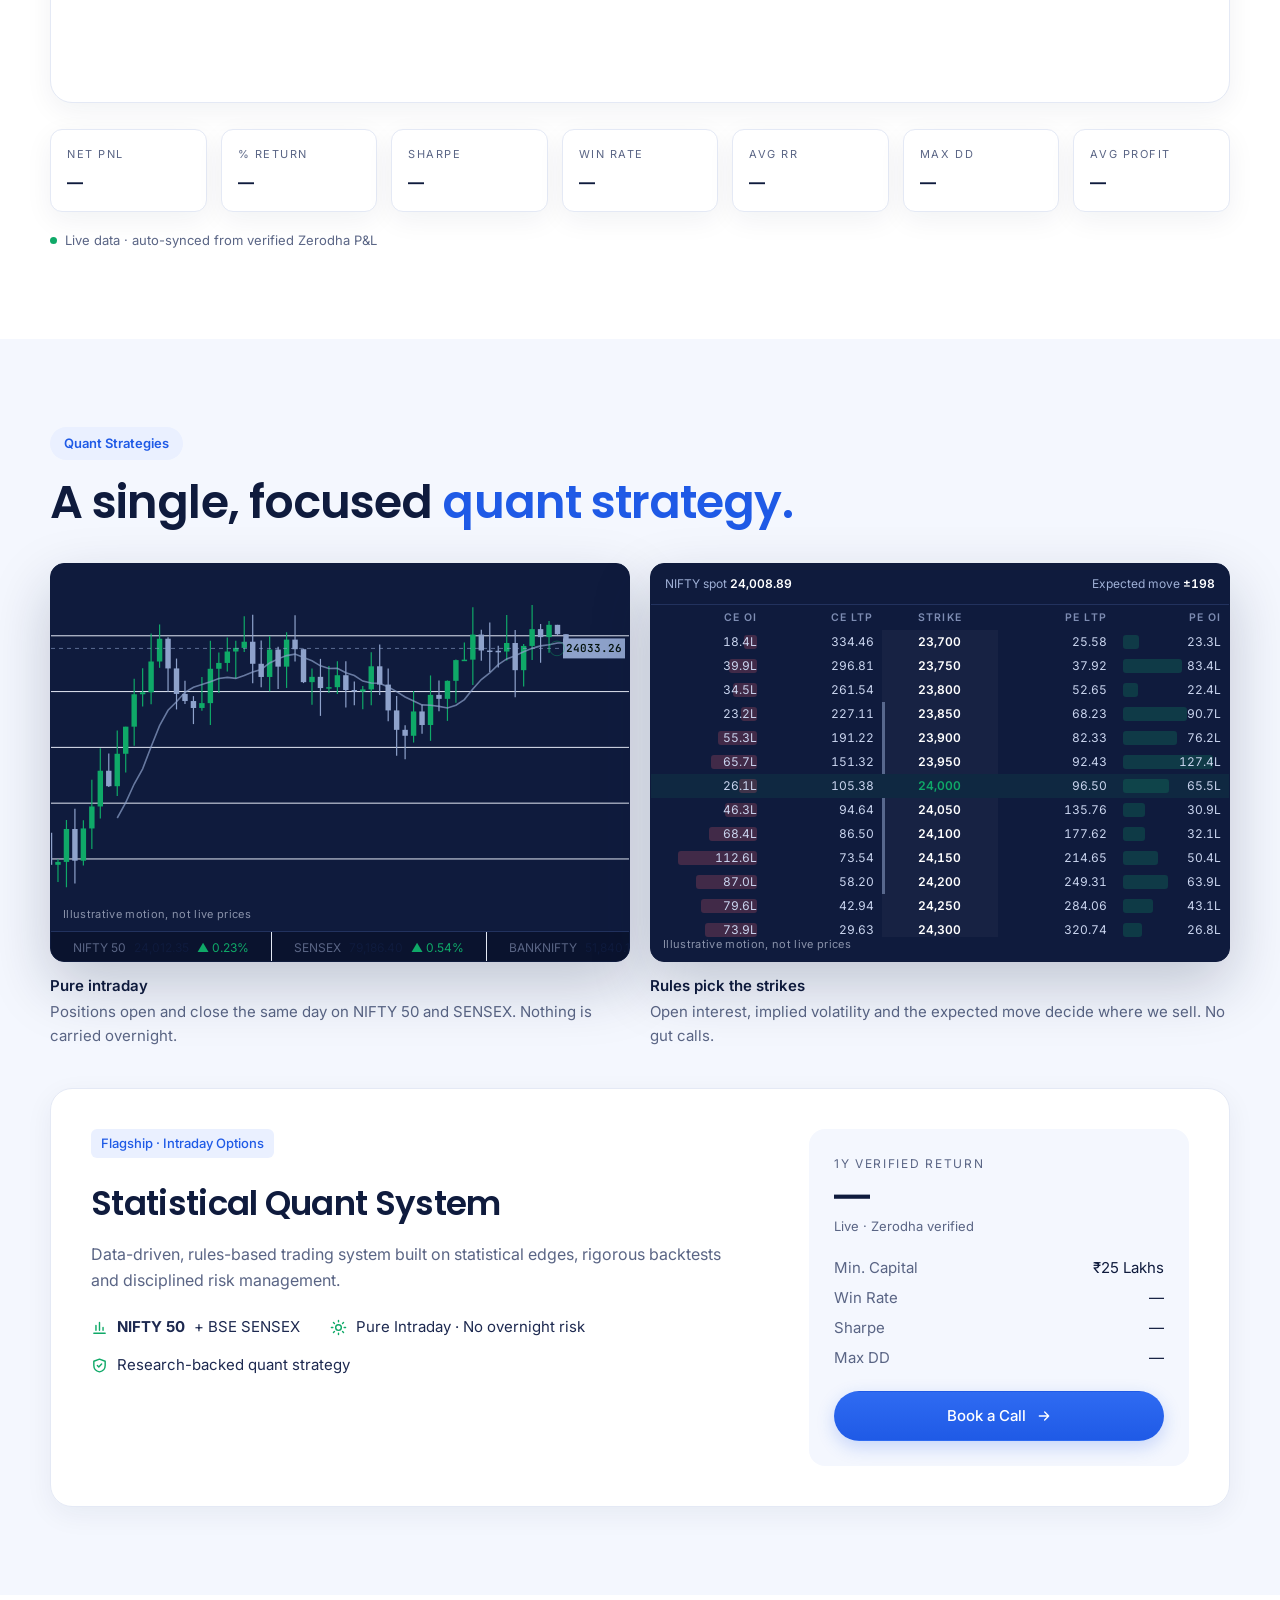
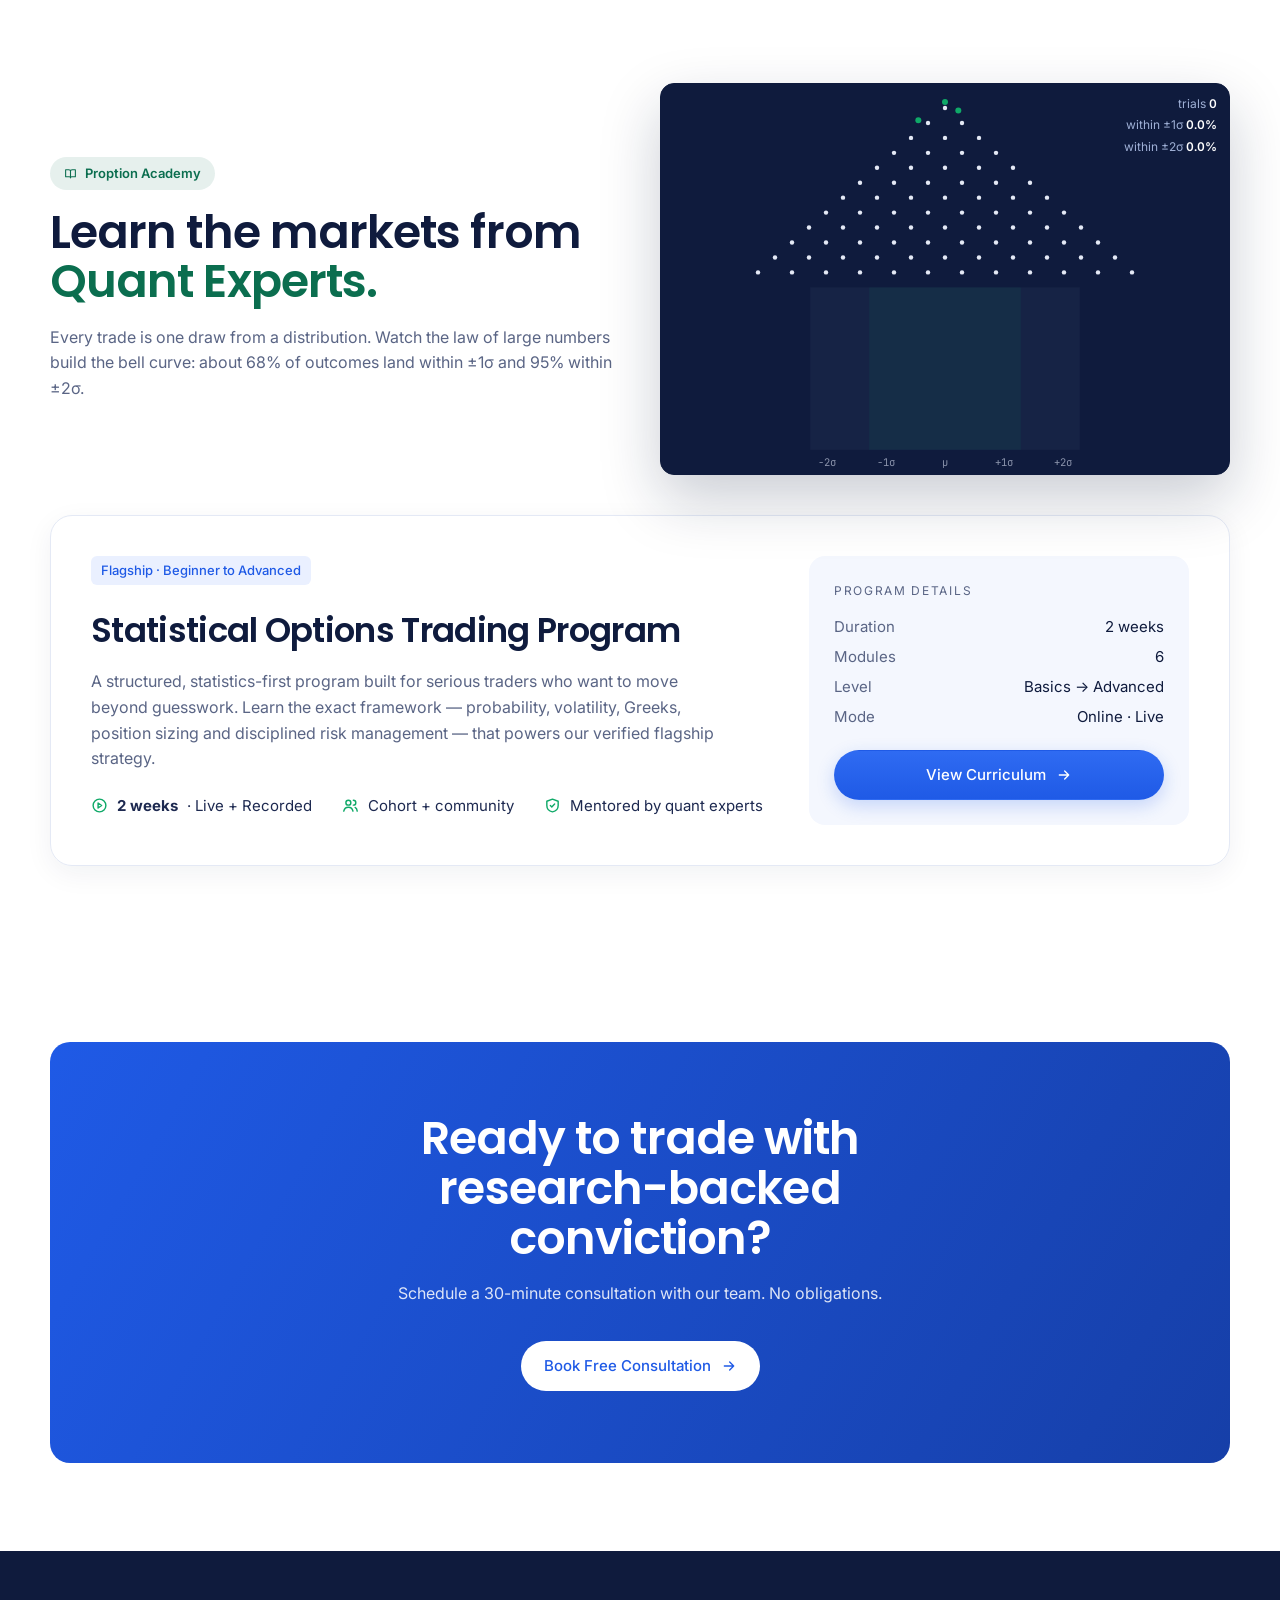
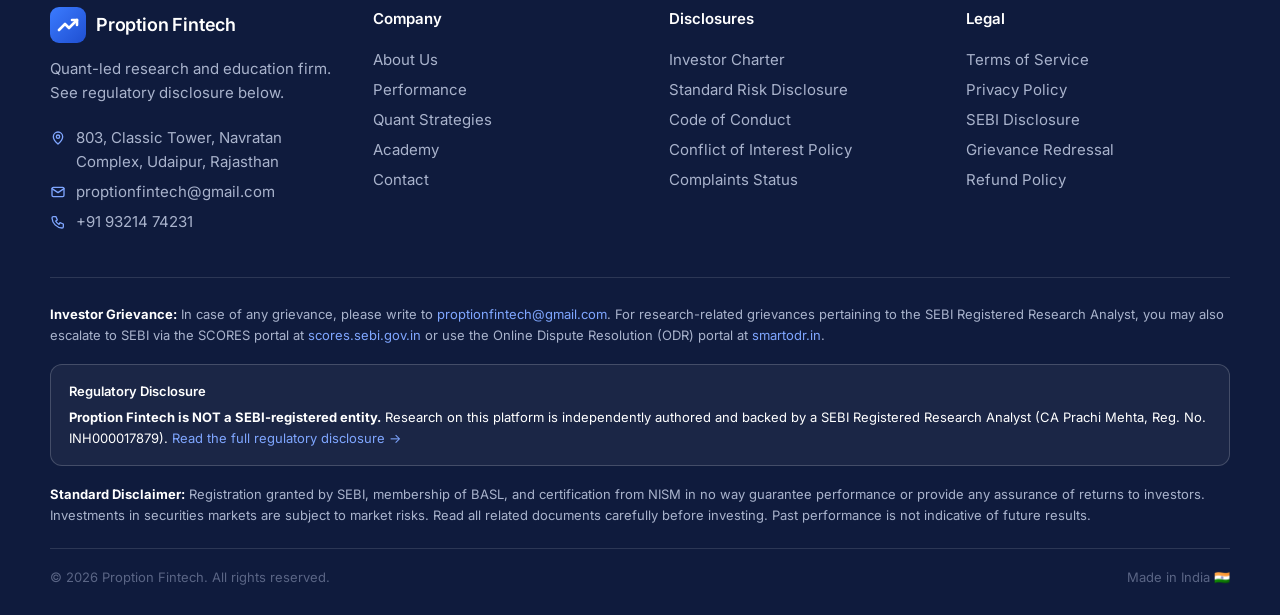
==== commit 7192f5f8: "Blue logo file for the light theme, used for the browser tab icon too Co-Authored-By: Claude Opus 5." ====
--- a/index.html
+++ b/index.html
@@ -9,11 +9,11 @@
   <meta property="og:description" content="Compound your capital. Master the markets." />
   <meta property="og:type" content="website" />
   <meta name="theme-color" content="#ffffff" />
-  <link rel="icon" href="assets/logo.svg" type="image/svg+xml" />
+  <link rel="icon" href="assets/logo.svg?v=2" type="image/svg+xml" />
   <link rel="preconnect" href="https://fonts.googleapis.com" />
   <link rel="preconnect" href="https://fonts.gstatic.com" crossorigin />
   <link href="https://fonts.googleapis.com/css2?family=Inter:wght@400;500;600;700&family=JetBrains+Mono:wght@500;600&family=Space+Grotesk:wght@500;600;700&family=Poppins:wght@500;600;700&display=swap" rel="stylesheet" />
-  <link rel="stylesheet" href="assets/styles.css?v=14" />
+  <link rel="stylesheet" href="assets/styles.css?v=15" />
 </head>
 <body>
   <header class="nav" id="nav"></header>
@@ -29,8 +29,8 @@
 
   <footer class="footer" id="footer"></footer>
 
-  <script src="site.config.js?v=14"></script>
-  <script src="assets/hero.js?v=14"></script>
-  <script src="assets/app.js?v=14"></script>
+  <script src="site.config.js?v=15"></script>
+  <script src="assets/hero.js?v=15"></script>
+  <script src="assets/app.js?v=15"></script>
 </body>
 </html>
--- a/assets/styles.css
+++ b/assets/styles.css
@@ -493,7 +493,6 @@
 [data-theme="light"] .hv-chain-top { border-color: #22325e; }
 [data-theme="light"] .modal { background: #fff; }
 [data-theme="light"] .hero h1 { font-size: clamp(40px, 5.3vw, 66px); line-height: 1.04; }
-[data-theme="light"] .brand img { filter: hue-rotate(68deg) saturate(1.25); }
 [data-theme="light"] .section h2 { font-size: clamp(30px, 4vw, 46px); }
 /* dark green as the second accent; Nifty and down moves in neutral slate so green stays "ours" */
 [data-theme="light"] { --orange: #8ea2cb; --orange-soft: rgba(11,110,79,.09); }
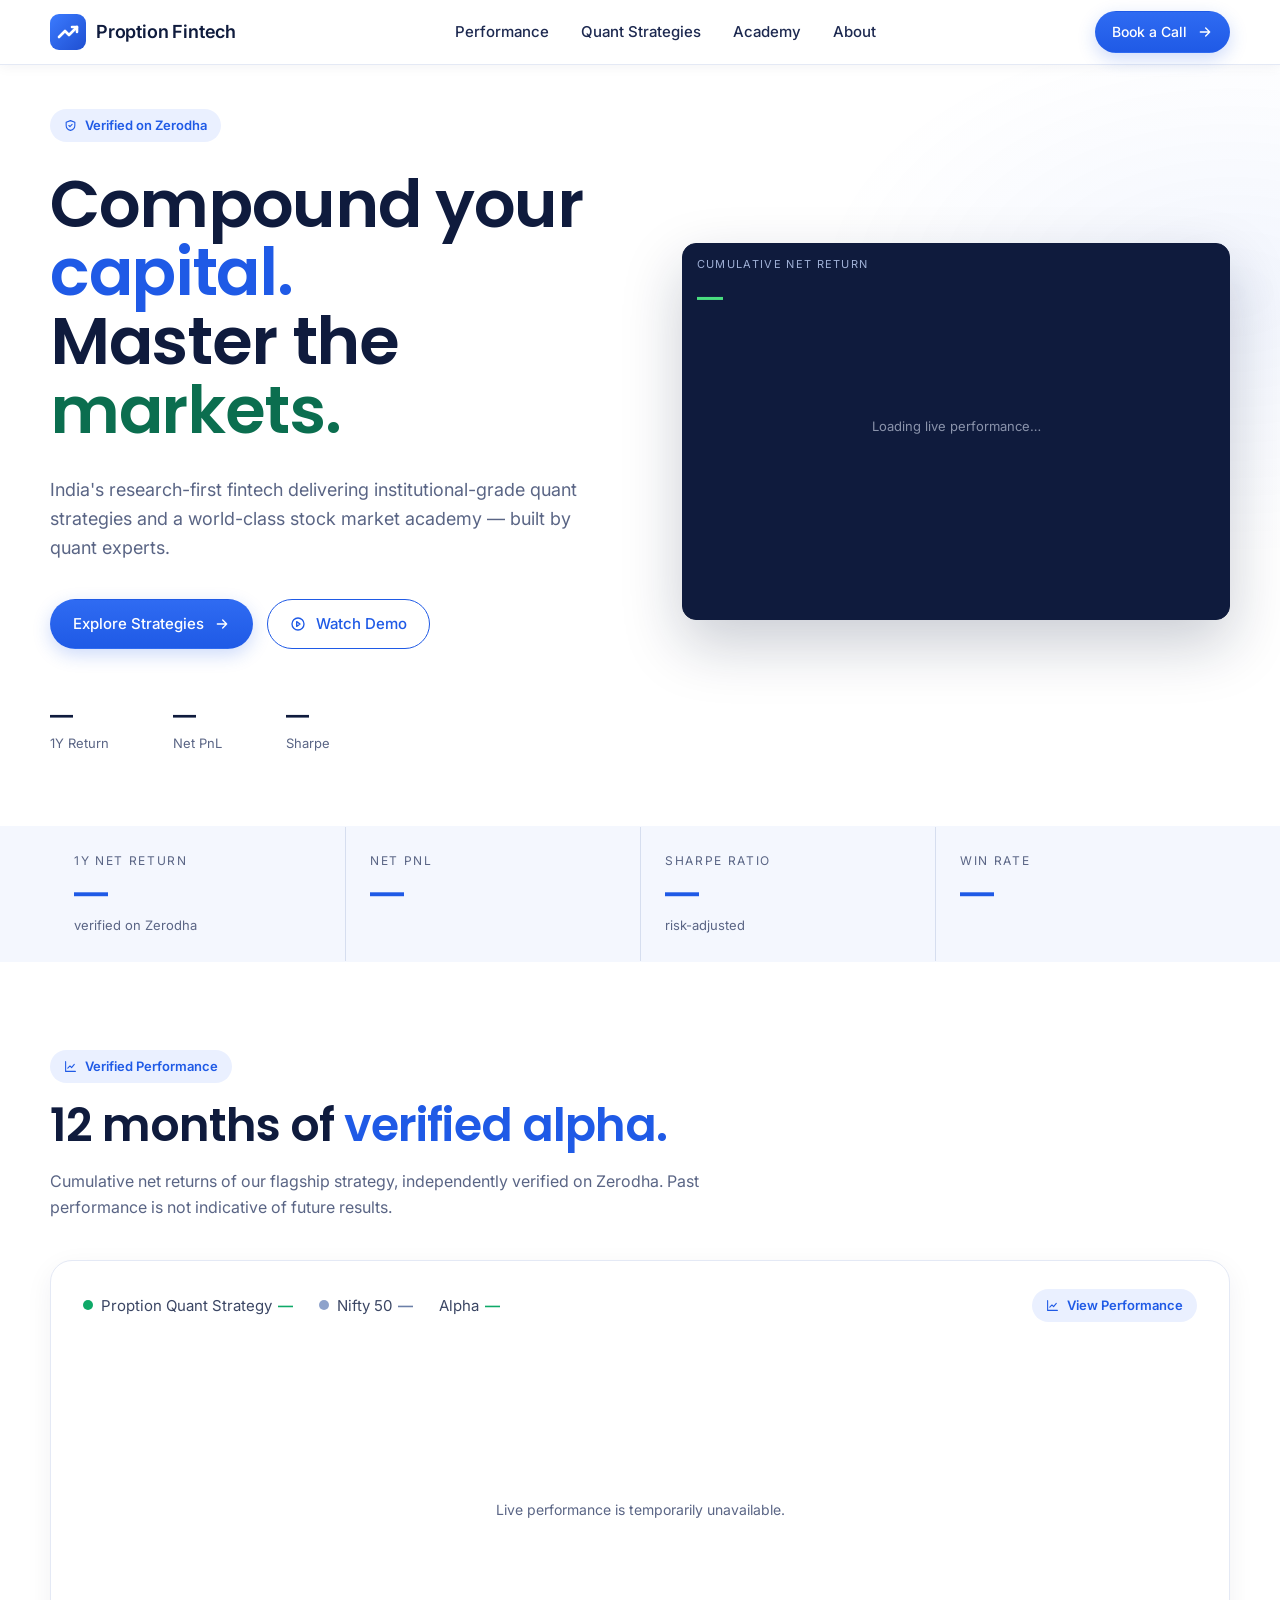
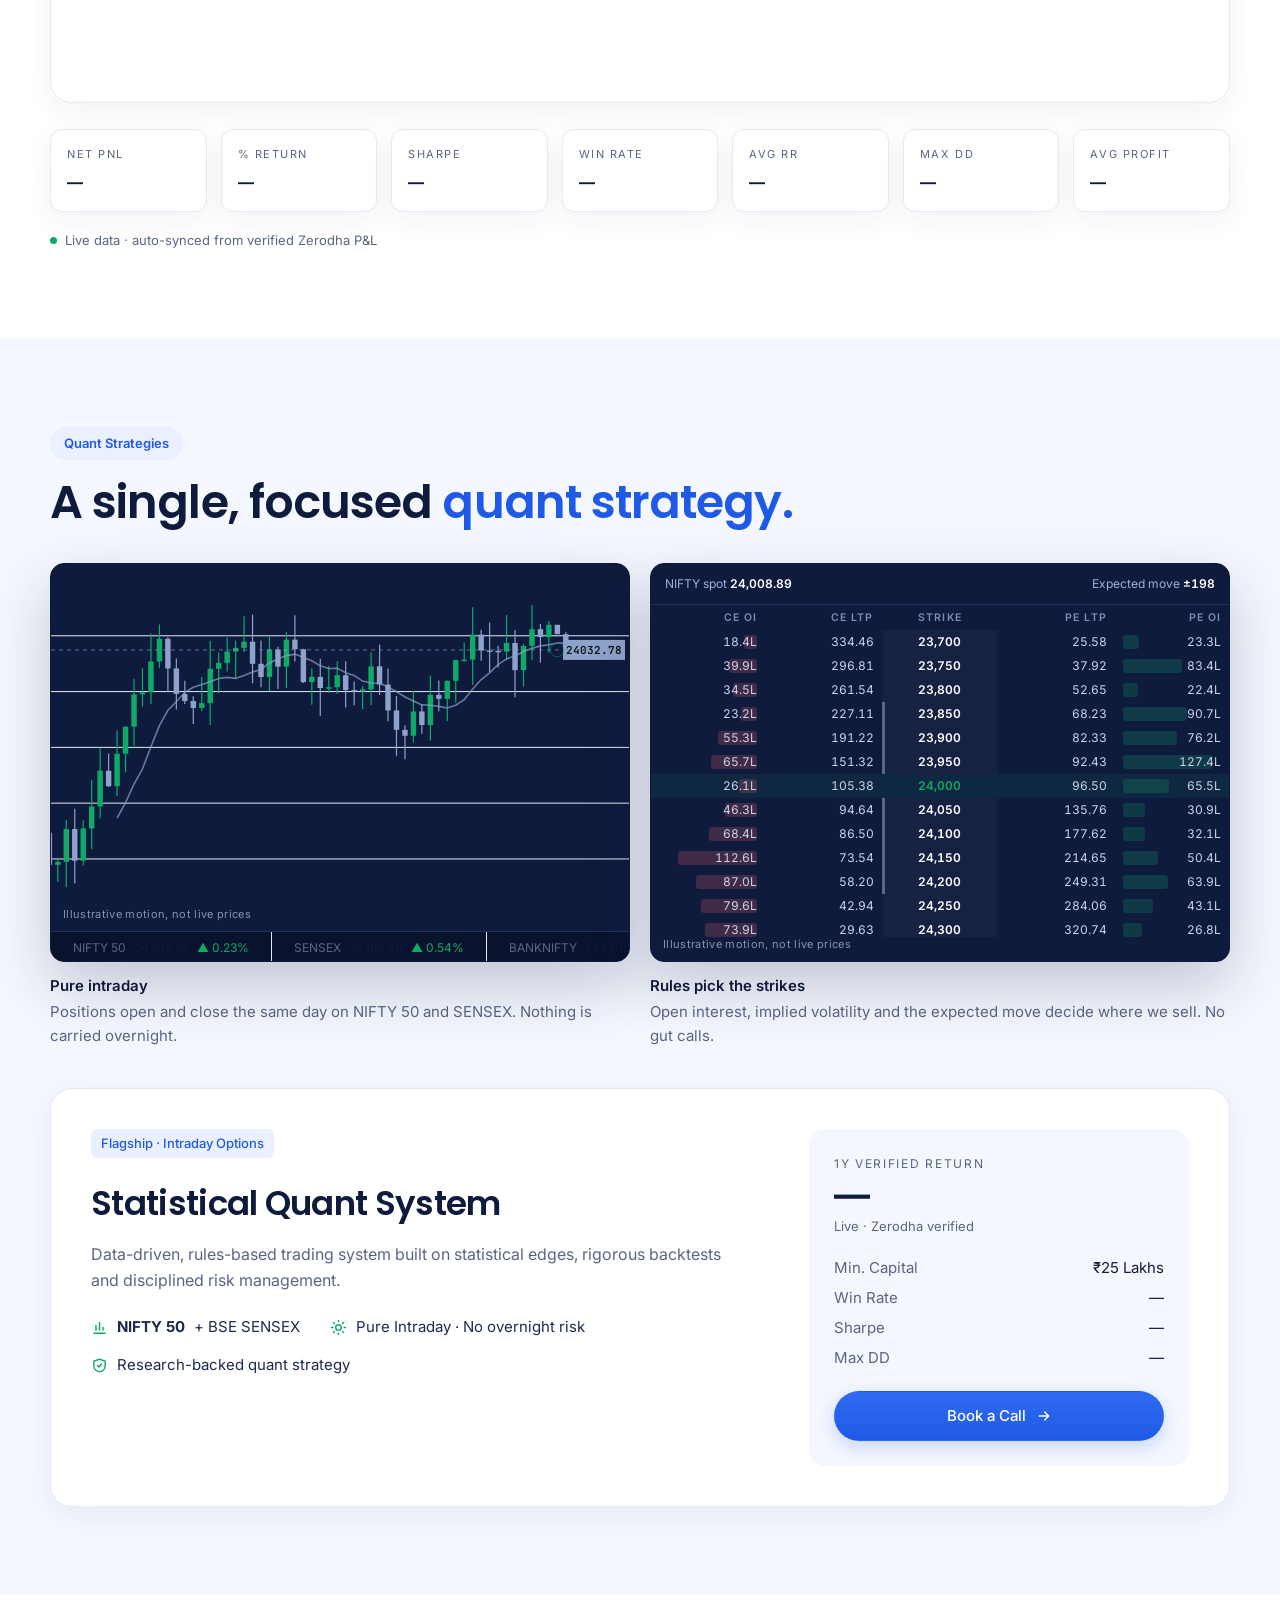
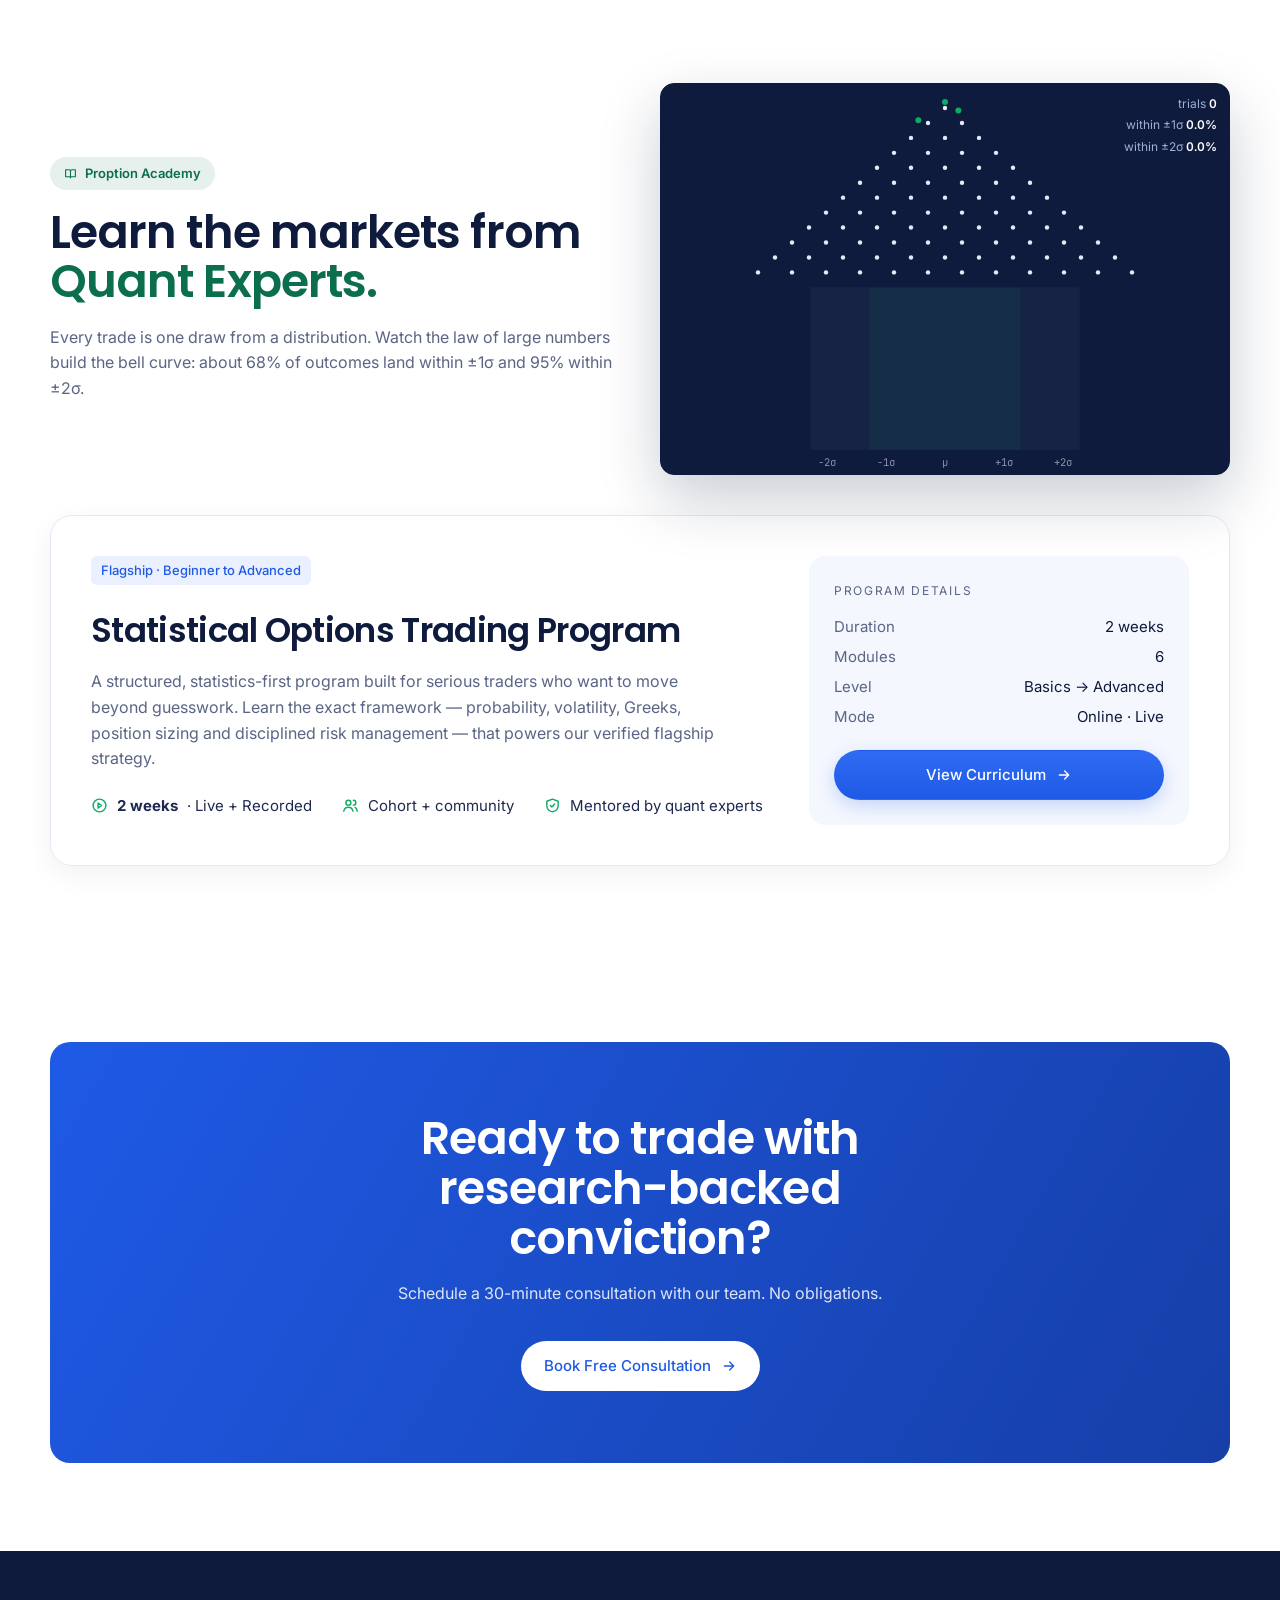
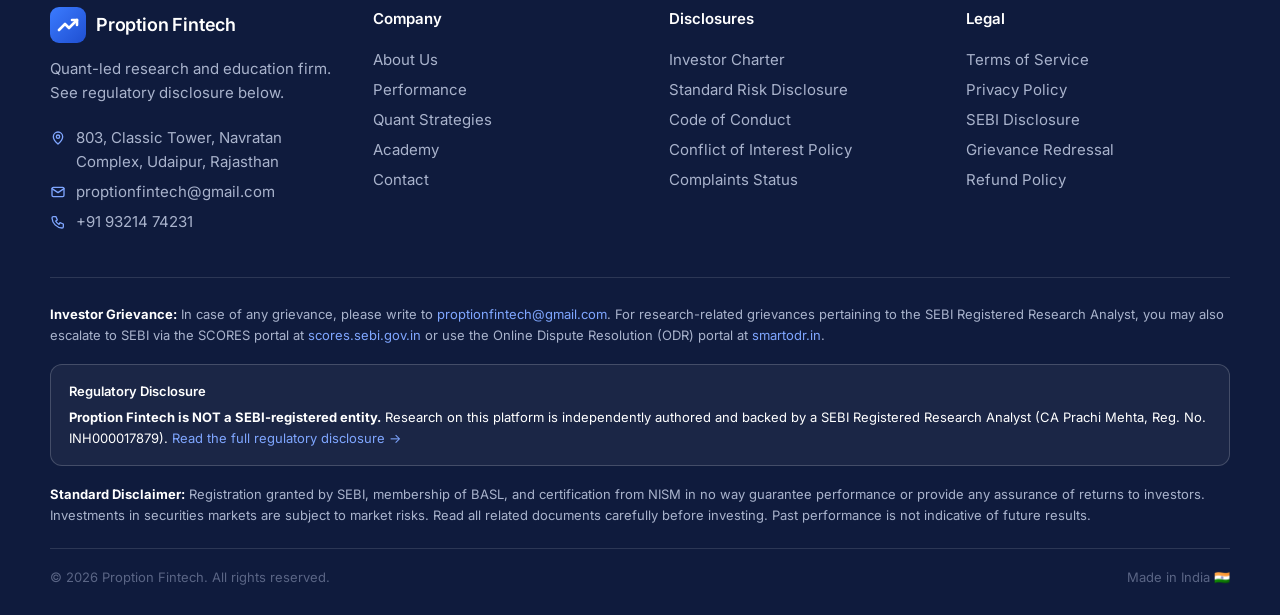
==== commit 756ec93e: "Version the logo URL so browsers drop the cached green logo Co-Authored-By: Claude Opus 5.5 <noreply" ====
--- a/index.html
+++ b/index.html
@@ -9,11 +9,11 @@
   <meta property="og:description" content="Compound your capital. Master the markets." />
   <meta property="og:type" content="website" />
   <meta name="theme-color" content="#ffffff" />
-  <link rel="icon" href="assets/logo.svg?v=2" type="image/svg+xml" />
+  <link rel="icon" href="assets/logo.svg?v=3" type="image/svg+xml" />
   <link rel="preconnect" href="https://fonts.googleapis.com" />
   <link rel="preconnect" href="https://fonts.gstatic.com" crossorigin />
   <link href="https://fonts.googleapis.com/css2?family=Inter:wght@400;500;600;700&family=JetBrains+Mono:wght@500;600&family=Space+Grotesk:wght@500;600;700&family=Poppins:wght@500;600;700&display=swap" rel="stylesheet" />
-  <link rel="stylesheet" href="assets/styles.css?v=15" />
+  <link rel="stylesheet" href="assets/styles.css?v=16" />
 </head>
 <body>
   <header class="nav" id="nav"></header>
@@ -29,8 +29,8 @@
 
   <footer class="footer" id="footer"></footer>
 
-  <script src="site.config.js?v=15"></script>
-  <script src="assets/hero.js?v=15"></script>
-  <script src="assets/app.js?v=15"></script>
+  <script src="site.config.js?v=16"></script>
+  <script src="assets/hero.js?v=16"></script>
+  <script src="assets/app.js?v=16"></script>
 </body>
 </html>
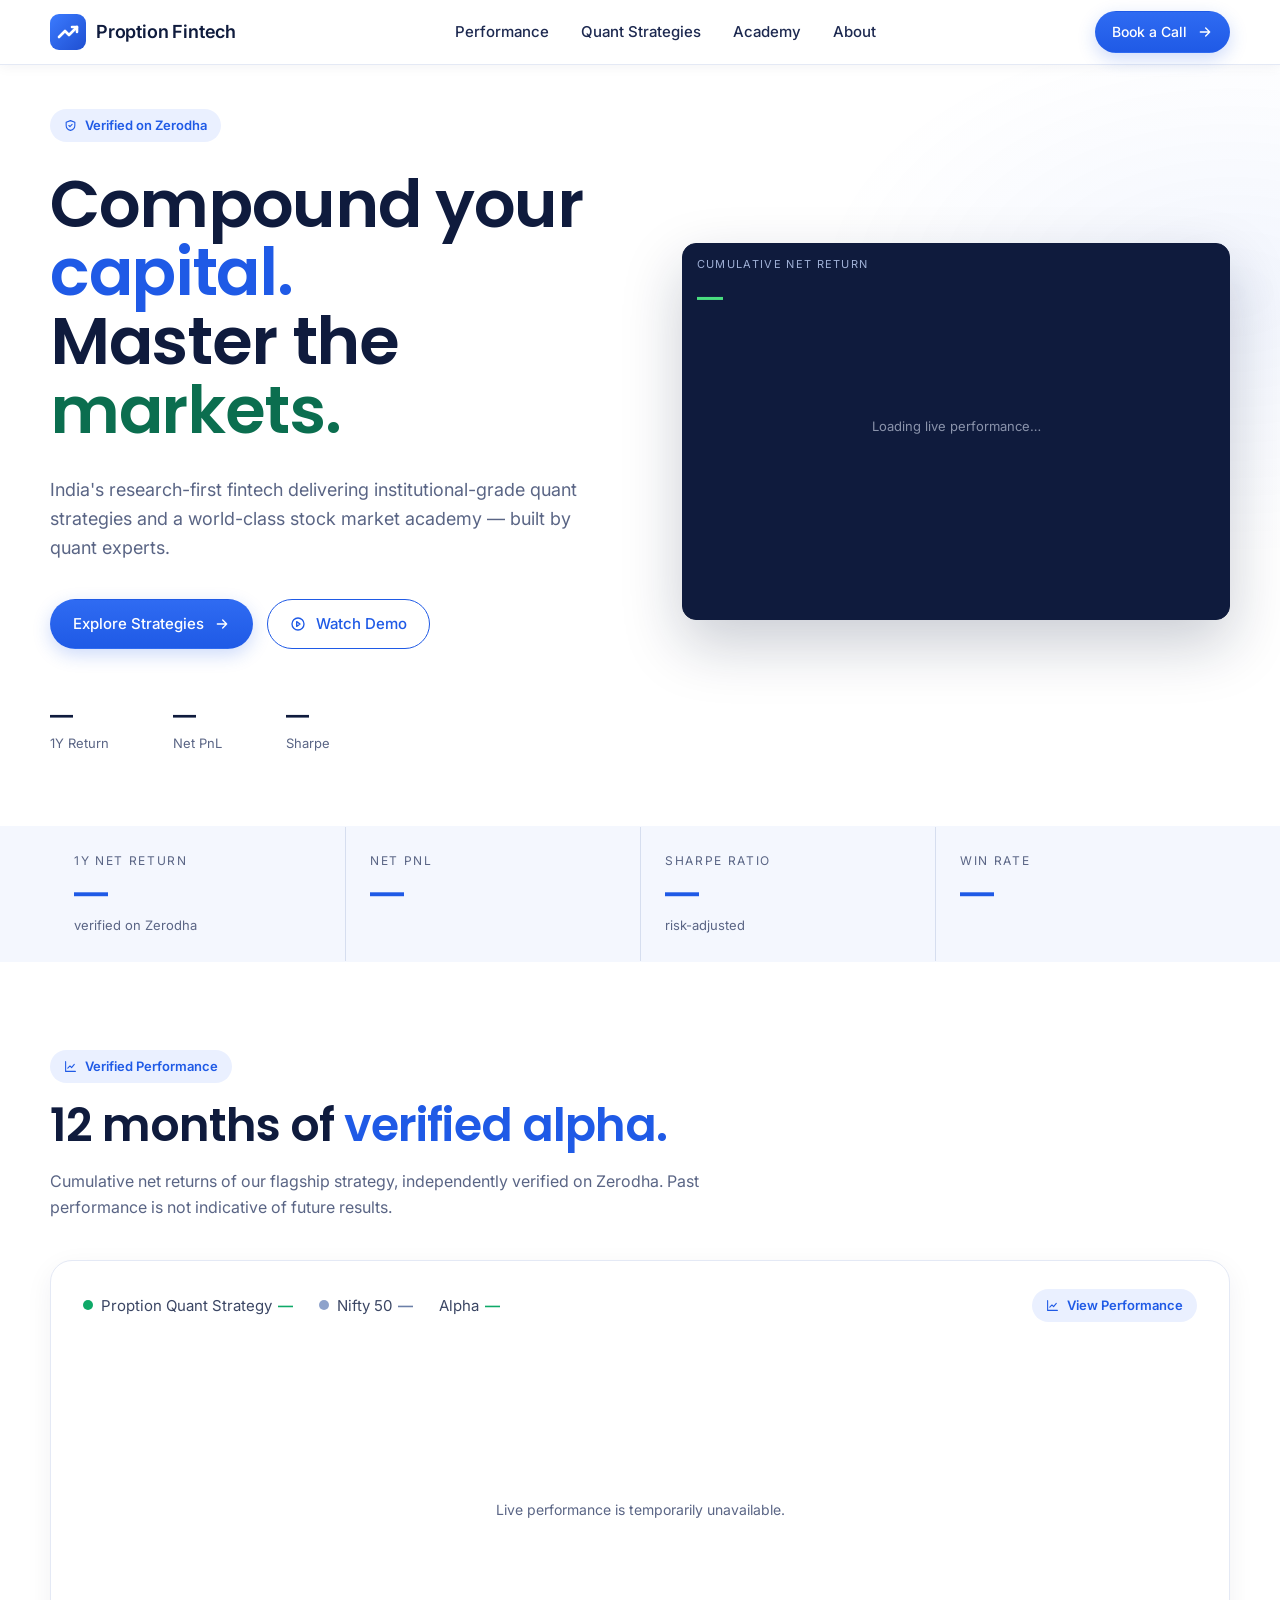
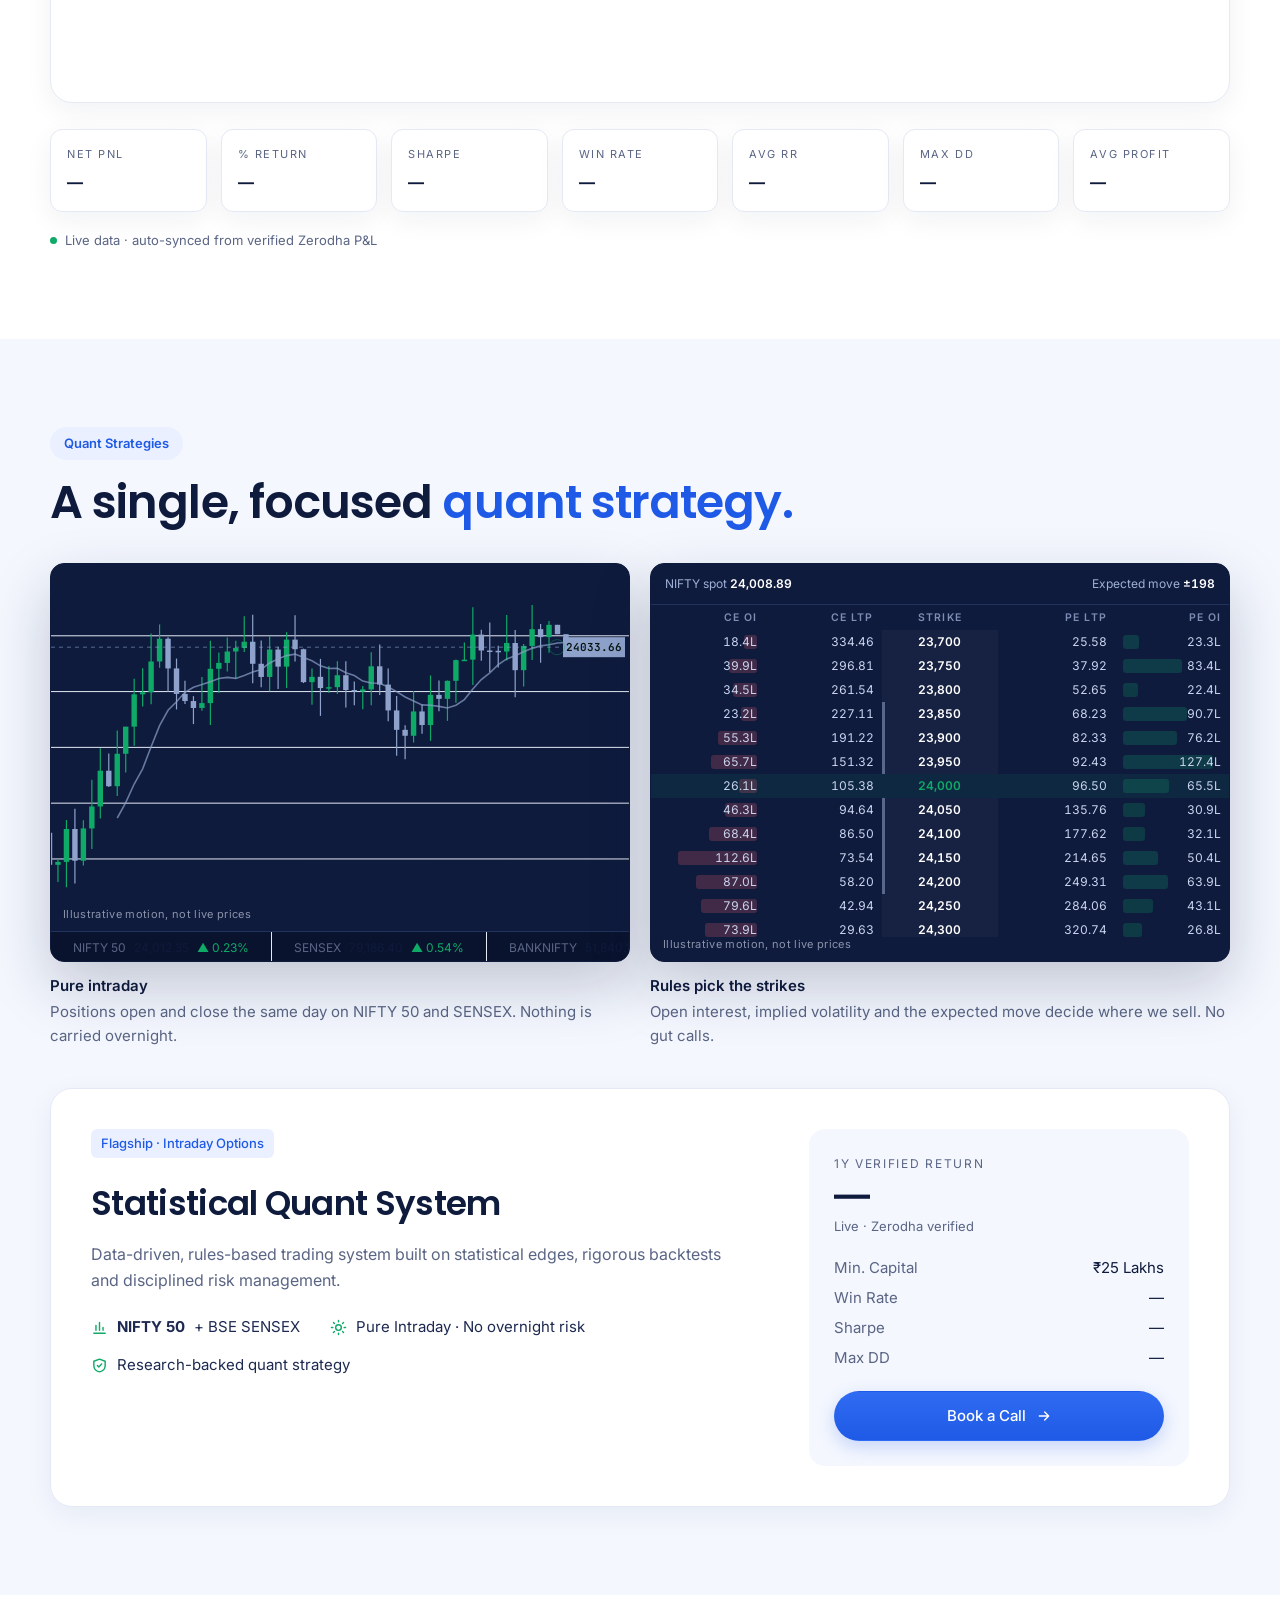
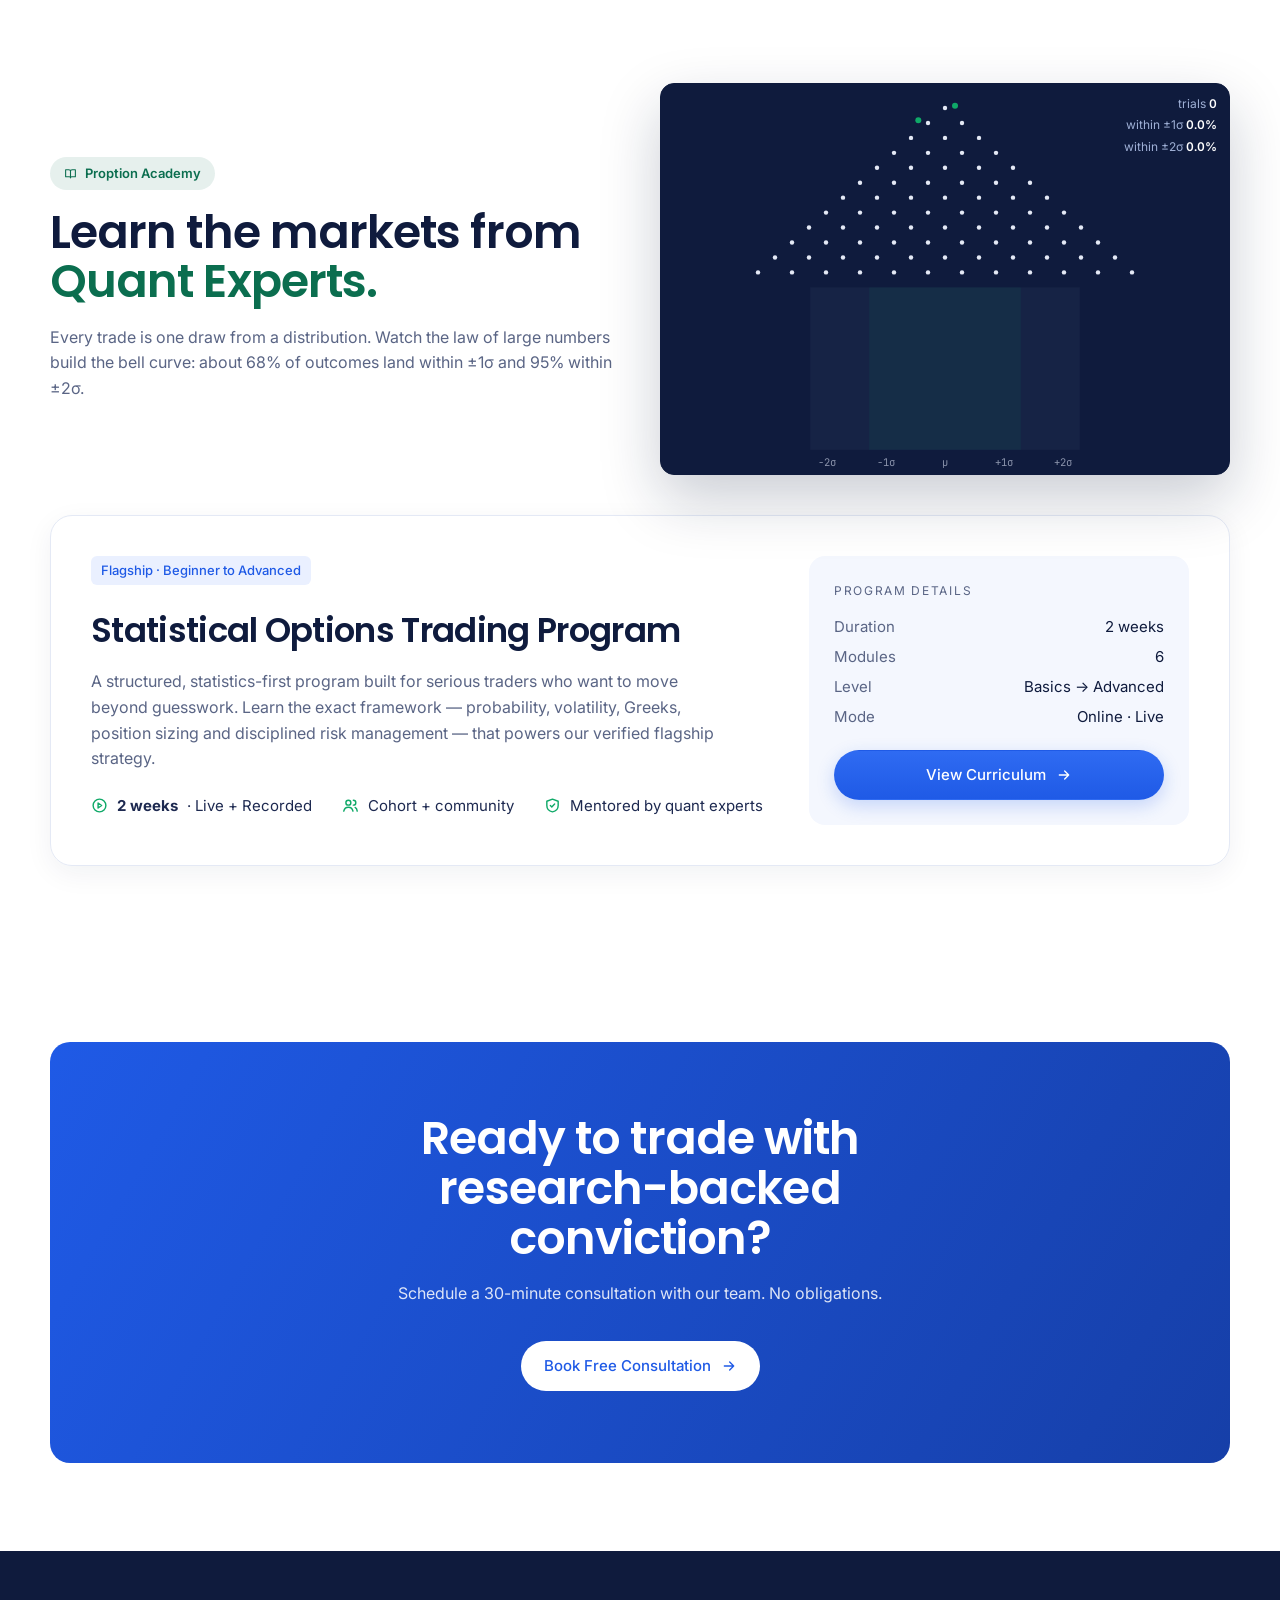
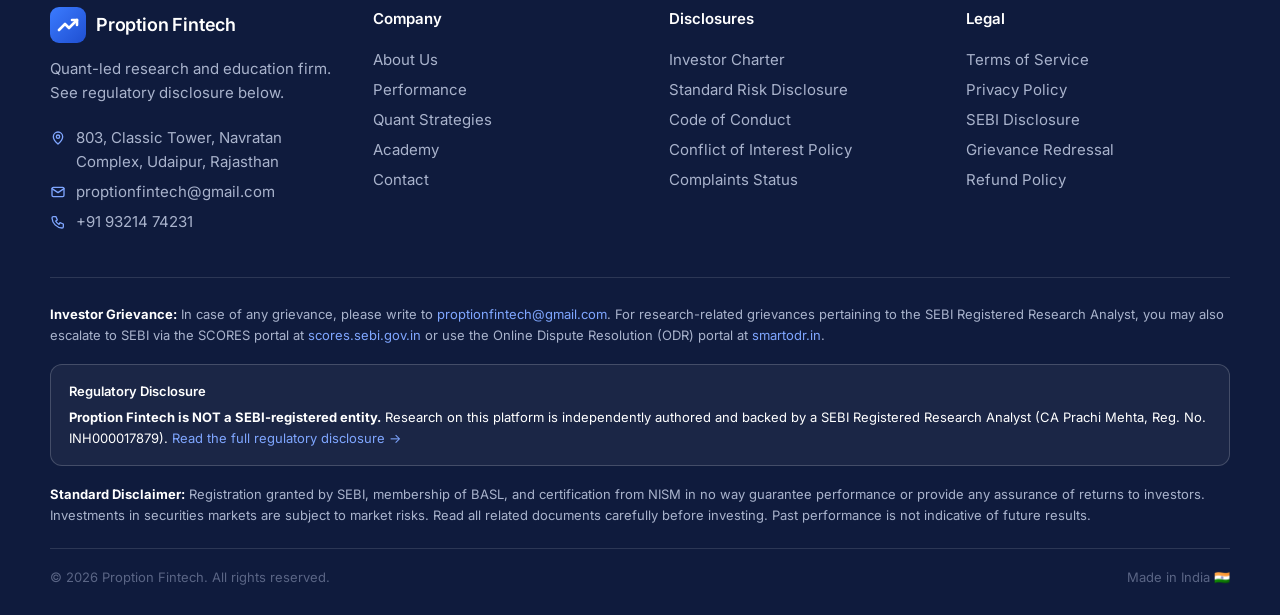
==== commit 3b50fdd7: "Serve the blue logo under a new file name (logo-light.svg) Co-Authored-By: Claude Opus 5.5 <noreply@" ====
--- a/index.html
+++ b/index.html
@@ -9,11 +9,11 @@
   <meta property="og:description" content="Compound your capital. Master the markets." />
   <meta property="og:type" content="website" />
   <meta name="theme-color" content="#ffffff" />
-  <link rel="icon" href="assets/logo.svg?v=3" type="image/svg+xml" />
+  <link rel="icon" href="assets/logo-light.svg" type="image/svg+xml" />
   <link rel="preconnect" href="https://fonts.googleapis.com" />
   <link rel="preconnect" href="https://fonts.gstatic.com" crossorigin />
   <link href="https://fonts.googleapis.com/css2?family=Inter:wght@400;500;600;700&family=JetBrains+Mono:wght@500;600&family=Space+Grotesk:wght@500;600;700&family=Poppins:wght@500;600;700&display=swap" rel="stylesheet" />
-  <link rel="stylesheet" href="assets/styles.css?v=16" />
+  <link rel="stylesheet" href="assets/styles.css?v=17" />
 </head>
 <body>
   <header class="nav" id="nav"></header>
@@ -29,8 +29,8 @@
 
   <footer class="footer" id="footer"></footer>
 
-  <script src="site.config.js?v=16"></script>
-  <script src="assets/hero.js?v=16"></script>
-  <script src="assets/app.js?v=16"></script>
+  <script src="site.config.js?v=17"></script>
+  <script src="assets/hero.js?v=17"></script>
+  <script src="assets/app.js?v=17"></script>
 </body>
 </html>
